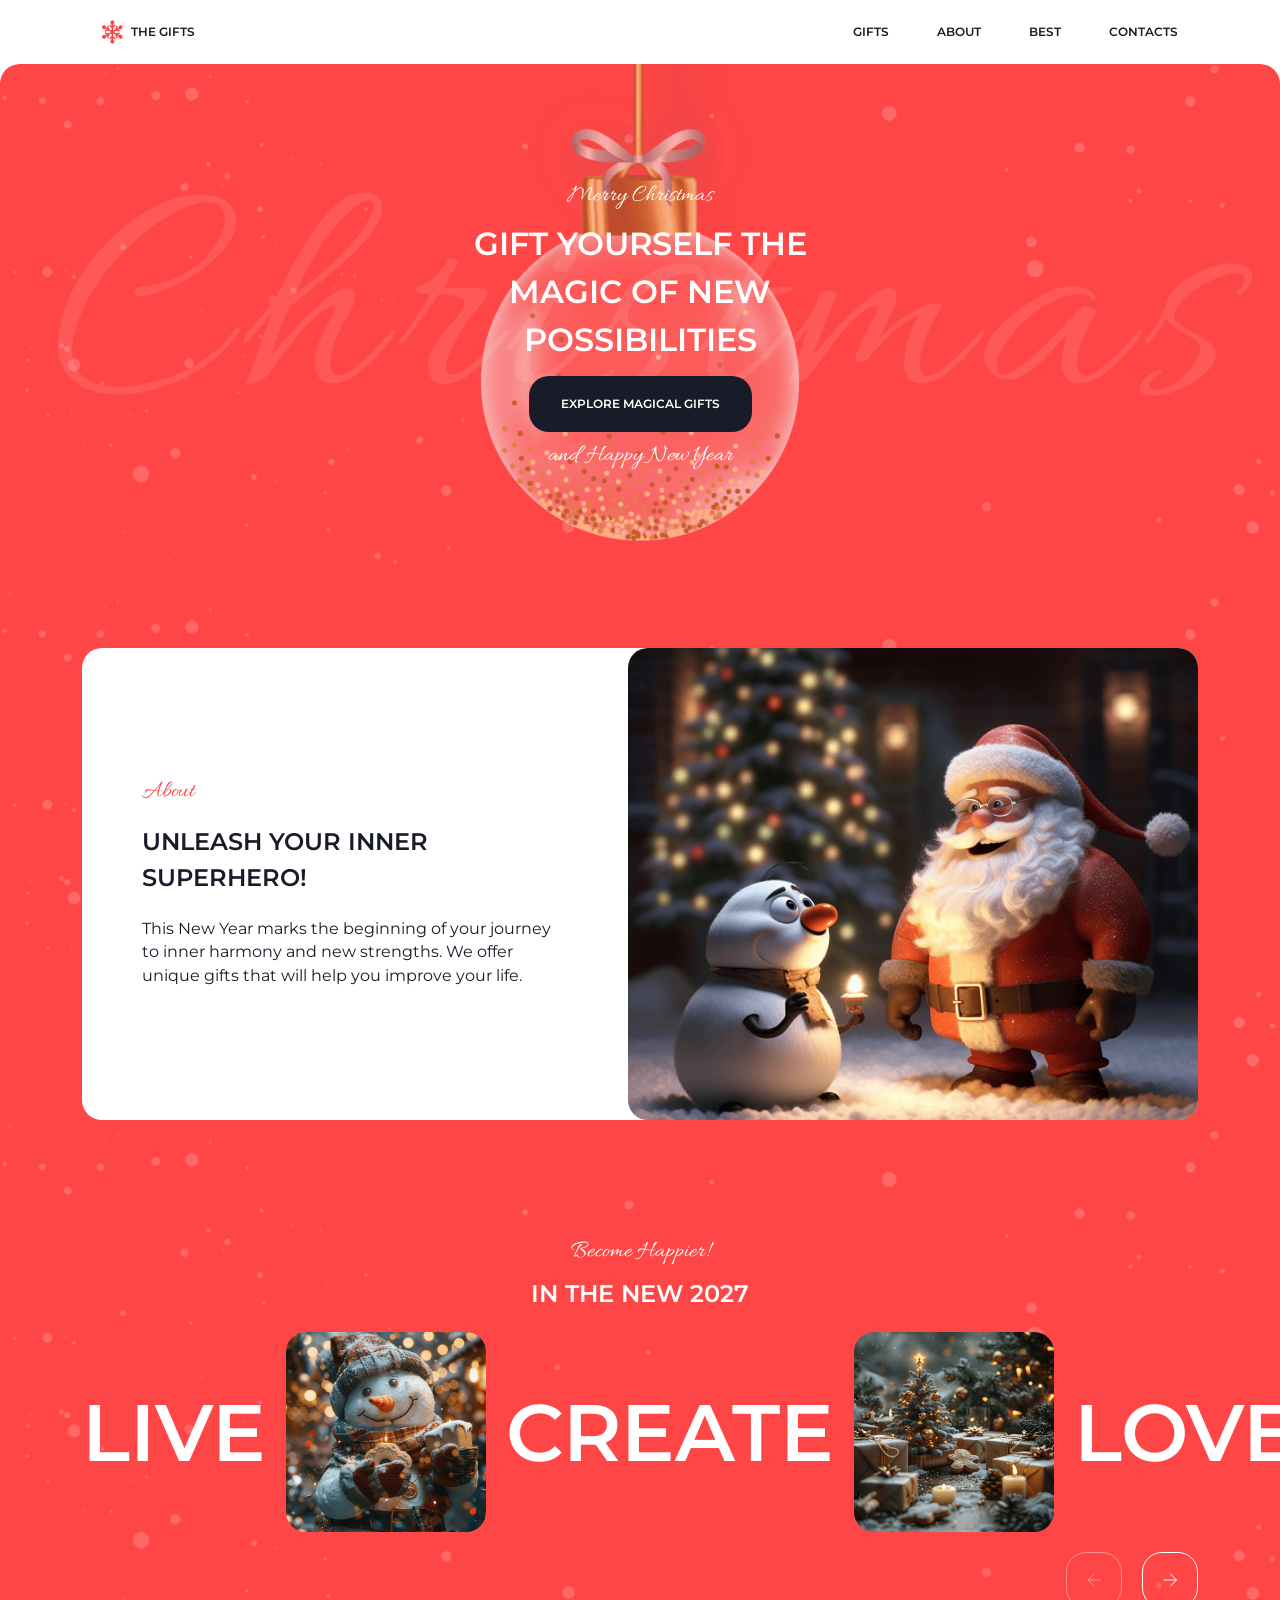
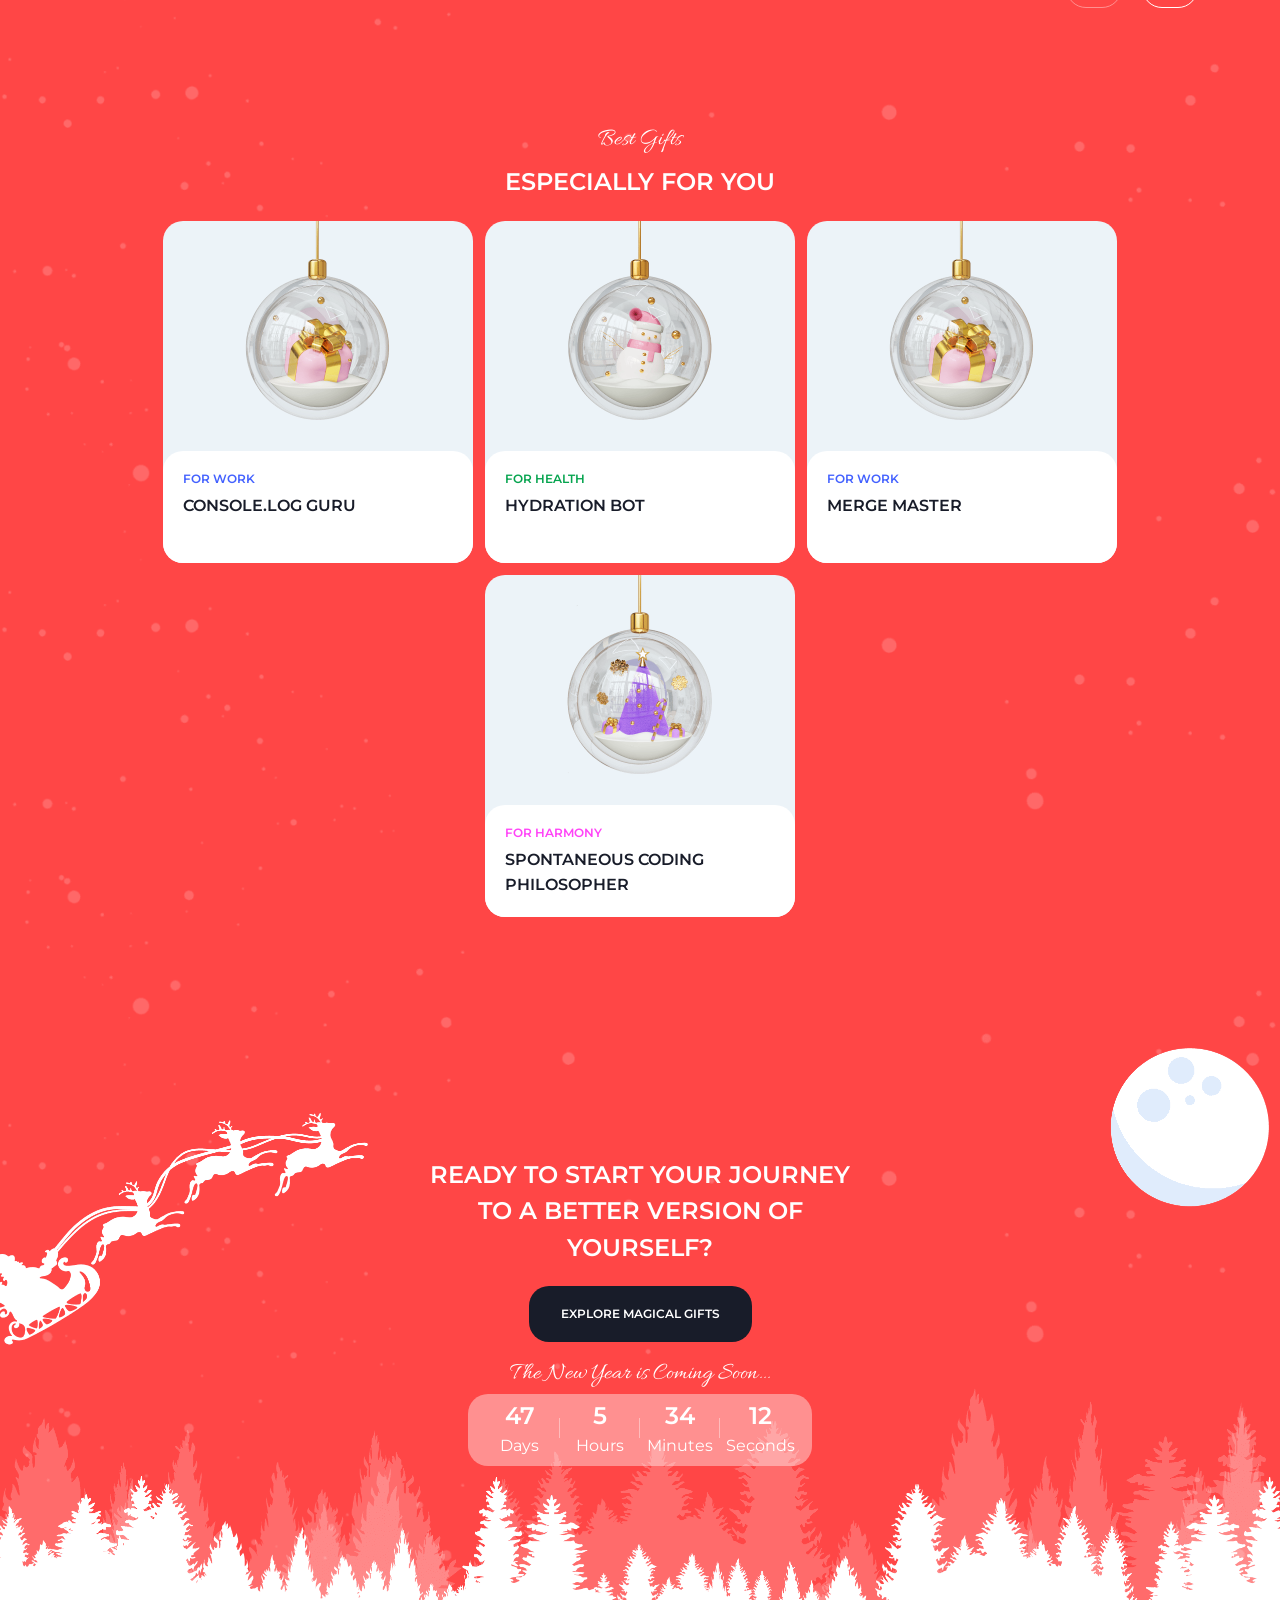
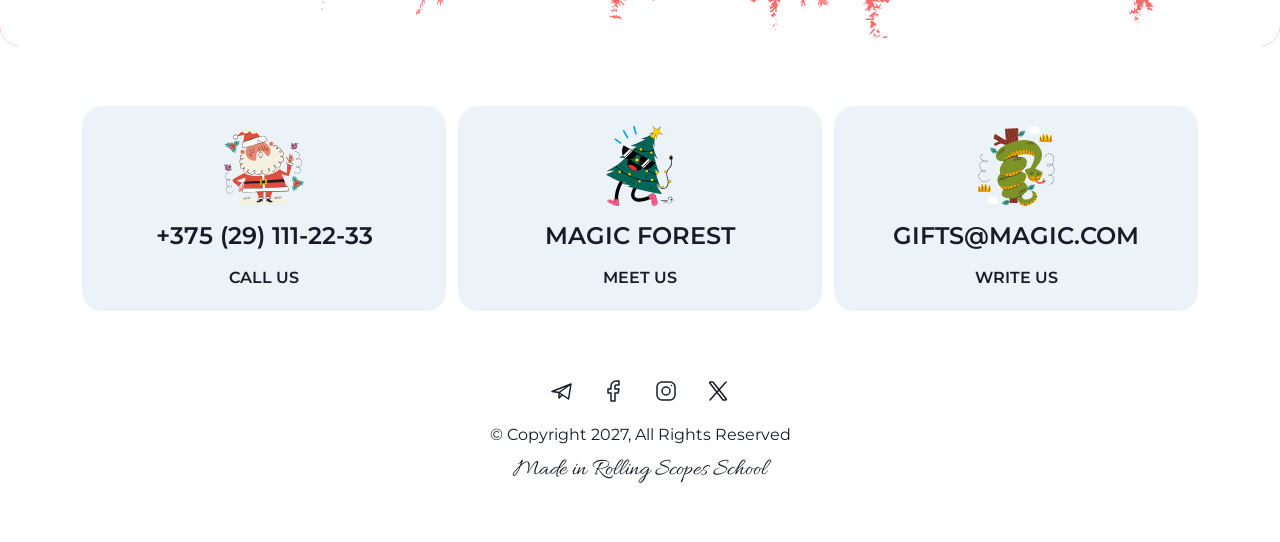
==== index.html @ 501caffe "feat: add new js file for global vars" ====
<!DOCTYPE html>
<html lang="en">

<head>
  <meta charset="UTF-8">
  <meta name="viewport" content="width=device-width, initial-scale=1.0">
  <meta name="description" content="This is the christmas shop">

  <link rel="icon" href="./images/Logo.svg" type="image/svg+xml" sizes="24x24">

  <link rel="stylesheet" href="./styles/main.css">

  <title>Christmas Shop</title>
</head>

<body class="page">

  <header class="site-header page-max-width">
    <a class="logo flex-center" href="./">
      <img src="./images/Logo.svg" alt="Christmas Shop Logo">
      <h2 class="action-small"> the gifts </h2>
    </a>

    <nav class="flex-center">
      <ul class="header-nav flex-center action-small">
        <li><a class="header-nav-item" href="./pages/gifts.html">gifts</a></li>
        <li><a class="header-nav-item" href="./about">about</a></li>
        <li><a class="header-nav-item" href="./best">best</a></li>
        <li><a class="header-nav-item" href="./contacts">contacts</a></li>
      </ul>
    </nav>

    <svg class="burger-icon" width="40" height="40" viewBox="0 0 40 40" fill="none" xmlns="http://www.w3.org/2000/svg">
      <path d="M10 16H30" stroke="#181C29" stroke-linecap="round" stroke-linejoin="round" />
      <path d="M10 24H30" stroke="#181C29" stroke-linecap="round" stroke-linejoin="round" />
    </svg>

    <div class="burger-wrapper burger-closed">
      <nav class="burger-menu action-large">
        <a class="burger-menu-item" href="./pages/gifts.html">gifts</a>
        <a class="burger-menu-item" href="./about">about</a>
        <a class="burger-menu-item" href="./best">best</a>
        <a class="burger-menu-item" href="./contacts">contacts</a>
      </nav>
    </div>
  </header>


  <main class="page-wrapper flex-center">
    <div class="page-max-width page-content-container">
      <section class="hero-section flex-center">
        <div class="section-container white">
          <div class="flex-column max-width-430 gap-12">
            <p class="caption">Merry Christmas</p>
            <h1>Gift yourself the magic of new possibilities</h1>
            <a href="./pages/gifts.html" class="gifts-button action-small">Explore Magical Gifts</a>
            <p class="caption">and Happy New Year</p>
          </div>
        </div>
      </section>

      <section class="about-section">
        <div class="section-container">
          <div class="content-container">
            <div class="content-container-text text-left">
              <p class="caption primary">About</p>
              <h2>Unleash your inner superhero!</h2>
              <p>
                This New Year marks the beginning of your journey
                to inner harmony and new strengths. We offer
                unique gifts that will help you improve your life.
              </p>
            </div>
            <div class="image-container">
              <img src="./images/santa.png" alt="Santa Claus Image">
            </div>
          </div>
        </div>
      </section>

      <section class="slider-section">
        <div class="section-container">
          <header class="section-header gap-12 white">
            <p class="caption">Become Happier!</p>
            <h2>in the new 2027</h2>
          </header>
          <div class="slider-container white">
            <div class="slider-element">
              <span class="slider-text">live</span>
              <div class="image-container">
                <img src="./images/slider/snowman.png" alt="Snowman">
              </div>
            </div>
            <div class="slider-element">
              <span class="slider-text">create</span>
              <div class="image-container">
                <img src="./images/slider/christmas-trees.png" alt="Christmas Trees">
              </div>
            </div>
            <div class="slider-element">
              <span class="slider-text">love</span>
              <div class="image-container">
                <img src="./images/slider/christmas-tree-ball.png" alt="Christmas Tree Ball">
              </div>
            </div>
            <div class="slider-element">
              <span class="slider-text">dream</span>
              <div class="image-container">
                <img src="./images/slider/fairytale-house.png" alt="Fairy Tale House">
              </div>
            </div>
          </div>

          <div class="slider-controls white">
            <button class="slider-button slider-prev non-active">
              <svg width="24" height="24" viewBox="0 0 24 24" fill="none" xmlns="http://www.w3.org/2000/svg">
                <path d="M18.5 12H6M12 18L6 12L12 6" stroke="white" stroke-linecap="round" stroke-linejoin="round" />
              </svg>
            </button>

            <button class="slider-button slider-next">
              <svg width="24" height="24" viewBox="0 0 24 24" fill="none" xmlns="http://www.w3.org/2000/svg">
                <path d="M6 12H18.5M12.5 18L18.5 12L12.5 6" stroke="white" stroke-linecap="round"
                  stroke-linejoin="round" />
              </svg>
            </button>
          </div>
        </div>
      </section>

      <section class="best-gifts-section">
        <div class="section-container">
          <header class="section-header gap-12 white">
            <p class="caption">Best Gifts</p>
            <h2>especially for you</h2>
          </header>

          <div class="card-container gap-12 text-left">
            <article class="card" data-card-type="work">
              <div class="image-container">
                <img src="./images/gifts/gift-for-work.png" alt="Gift for work">
              </div>

              <div class="card-text">
                <span class="card-tag">For work</span>
                <h2 class="card-title">Console.log Guru</h2>
              </div>
            </article>

            <article class="card" data-card-type="health">
              <div class="image-container">
                <img src="./images/gifts/gift-for-health.png" alt="Gift for health">
              </div>

              <div class="card-text">
                <span class="card-tag">For health</span>
                <h2 class="card-title">Hydration Bot</h2>
              </div>
            </article>

            <article class="card" data-card-type="work">
              <div class="image-container">
                <img src="./images/gifts/gift-for-work.png" alt="Gift for work">
              </div>

              <div class="card-text">
                <span class="card-tag">For work</span>
                <h2 class="card-title">Merge Master</h2>
              </div>
            </article>

            <article class="card" data-card-type="harmony">
              <div class="image-container">
                <img src="./images/gifts/gift-for-harmony.png" alt="Gift for harmony">
              </div>

              <div class="card-text">
                <span class="card-tag">For harmony</span>
                <h2 class="card-title">Spontaneous Coding Philosopher</h2>
              </div>
            </article>
          </div>
        </div>
      </section>

      <section class="cta-section flex-center">
        <div class="section-container white">
          <div class="flex-column max-width-430 gap-20">
            <h2>Ready to start your journey to a better version of yourself?</h2>
            <a href="./pages/gifts" class="gifts-button action-small">Explore Magical Gifts</a>

            <div class="timer-container">
              <p class="caption">The New Year is Coming Soon...</p>

              <time class="timer" datetime="47d 5h 34m 12s">
                <div class="timer-element">
                  <div class="timer-text">
                    <h2>47</h2>
                    <p class="heading-4">Days</p>
                  </div>
                </div>

                <div class="timer-element">
                  <div class="timer-text">
                    <h2>5</h2>
                    <p class="heading-4">Hours</p>
                  </div>
                </div>

                <div class="timer-element">
                  <div class="timer-text">
                    <h2>34</h2>
                    <p class="heading-4">Minutes</p>
                  </div>
                </div>

                <div class="timer-element">
                  <div class="timer-text">
                    <h2>12</h2>
                    <p class="heading-4">Seconds</p>
                  </div>
                </div>
              </time>
            </div>
          </div>
        </div>
      </section>
    </div>
  </main>

  <footer class="site-footer page-max-width">
    <div class="section-container">
      <nav class="nav-container">
        <ul class="footer-nav gap-12">
          <li class="nav-item-container">
            <a class="nav-item" href="tel:+375291112233">
              <div class="image-container">
                <img src="./images/footer_icons/santa-claus.svg" alt="Santa icon">
              </div>

              <p class="action-large text-hover">+375 (29) 111-22-33</p>
              <h3 class="text-hover">Call Us</h3>
            </a>
          </li>

          <li class="nav-item-container">
            <a class="nav-item" href="https://maps.app.goo.gl/f4bbJm4NXirY9v3dA">
              <div class="image-container">
                <img src="./images/footer_icons/christmas-tree.svg" alt="Christmas tree icon">
              </div>

              <p class="action-large text-hover">Magic forest</p>
              <h3 class="text-hover">Meet Us</h3>
            </a>
          </li>

          <li class="nav-item-container">
            <a class="nav-item" href="mailto:gifts@magic.com">
              <div class="image-container">
                <img src="./images/footer_icons/snake.svg" alt="Snake icon">
              </div>

              <p class="action-large text-hover">gifts@magic.com</p>
              <h3 class="text-hover">Write Us</h3>
            </a>
          </li>
        </ul>
      </nav>

      <div class="footer-container gap-12">
        <address>
          <ul class="social-media flex-center gap-12">
            <li>
              <a class="social-media-item" href="https://telegram.org">
                <svg width="24" height="24" viewBox="0 0 24 24" fill="none" xmlns="http://www.w3.org/2000/svg">
                  <path d="M9 13.5L18.5 20L21 5L2 12.5L9 13.5ZM21 5L9 13.5M9 13.5V19L12.2488 15.7229" stroke="#181C29"
                    stroke-width="1.5" stroke-linecap="round" stroke-linejoin="round" />
                </svg>
              </a>
            </li>

            <li>
              <a class="social-media-item" href="https://facebook.com">
                <svg width="24" height="24" viewBox="0 0 24 24" fill="none" xmlns="http://www.w3.org/2000/svg">
                  <path
                    d="M17 2H14C12.6739 2 11.4021 2.52678 10.4645 3.46447C9.52678 4.40215 9 5.67392 9 7V10H6V14H9V22H13V14H16L17 10H13V7C13 6.73478 13.1054 6.48043 13.2929 6.29289C13.4804 6.10536 13.7348 6 14 6H17V2Z"
                    stroke="#181C29" stroke-width="1.5" stroke-linecap="round" stroke-linejoin="round" />
                </svg>
              </a>
            </li>

            <li>
              <a class="social-media-item" href="https://instagram.com">
                <svg width="24" height="24" viewBox="0 0 24 24" fill="none" xmlns="http://www.w3.org/2000/svg">
                  <path
                    d="M12 16C14.2091 16 16 14.2091 16 12C16 9.79086 14.2091 8 12 8C9.79086 8 8 9.79086 8 12C8 14.2091 9.79086 16 12 16Z"
                    stroke="#181C29" stroke-width="1.5" stroke-linecap="round" stroke-linejoin="round" />
                  <path
                    d="M3 16V8C3 5.23858 5.23858 3 8 3H16C18.7614 3 21 5.23858 21 8V16C21 18.7614 18.7614 21 16 21H8C5.23858 21 3 18.7614 3 16Z"
                    stroke="#181C29" stroke-width="1.5" />
                  <path d="M17.5 6.51L17.51 6.49889" stroke="#181C29" stroke-width="1.5" stroke-linecap="round"
                    stroke-linejoin="round" />
                </svg>
              </a>
            </li>

            <li>
              <a class="social-media-item" href="https://x.com">
                <svg width="24" height="24" viewBox="0 0 24 24" fill="none" xmlns="http://www.w3.org/2000/svg">
                  <path
                    d="M16.8198 20.7684L3.75317 3.96836C3.44664 3.57425 3.72749 3 4.22678 3H6.70655C6.8917 3 7.06649 3.08548 7.18016 3.23164L20.2468 20.0316C20.5534 20.4258 20.2725 21 19.7732 21H17.2935C17.1083 21 16.9335 20.9145 16.8198 20.7684Z"
                    stroke="#181C29" stroke-width="1.5" />
                  <path d="M20 3L4 21" stroke="#181C29" stroke-width="1.5" stroke-linecap="round" />
                </svg>
              </a>
            </li>
          </ul>
        </address>

        <p>© Copyright 2027, All Rights Reserved</p>
        <a class="caption school-link" href="https://rs.school/courses">Made in Rolling Scopes School</a>
      </div>
    </div>
  </footer>

  <dialog class="card-modal" data-card-type="">
    <svg class="modal-close" width="40" height="40" viewBox="0 0 40 40" fill="none" xmlns="http://www.w3.org/2000/svg">
      <path d="M30 10L10 30" stroke="#181C29" stroke-width="2" stroke-linecap="round" stroke-linejoin="round" />
      <path d="M10 10L30 30" stroke="#181C29" stroke-width="2" stroke-linecap="round" stroke-linejoin="round" />
    </svg>

    <div class="image-container">
    </div>

    <div class="modal-text-wrapper">
      <span class="card-tag">Tag</span>
      <div class="modal-card-text">
        <h2 class="card-title">Title</h2>
        <p class="card-description">Description</p>
      </div>

      <div class="card-stats">
        <span class="stats-title">Adds superpowers to:</span>
        <div class="stats-wrapper">
          <div class="stat">
            <span class="stat-name">Live</span>
            <div class="stat-rating-wrapper">
              <span class="rating-amount">+0</span>
              <div class="rating-container">
                <svg width="16" height="16" viewBox="0 0 16 16" fill="none" xmlns="http://www.w3.org/2000/svg">
                  <path
                    d="M12.1959 9.88162L11.6482 9.56542L13.1158 9.17219L12.8732 8.26704L10.5005 8.90278L9.38146 8.25667C9.39689 8.17336 9.40538 8.08765 9.40538 7.99997C9.40538 7.91229 9.39692 7.82655 9.38146 7.74327L10.5005 7.09716L12.8732 7.7329L13.1158 6.82775L11.6482 6.43452L12.1959 6.11831L14.546 5.97725L14.8921 4.02063L13.0246 3.34203L11.7274 5.30677L11.1797 5.62297L11.5729 4.15545L10.6678 3.91293L10.032 6.28561L8.91226 6.93211C8.78247 6.82103 8.63242 6.73313 8.4683 6.67494V5.3828L10.2052 3.64586L9.5426 2.98325L8.46827 4.05755V3.42515L9.51792 1.32584L7.99976 0L6.48157 1.3259L7.53122 3.42521V4.05761L6.45689 2.98332L5.79429 3.64592L7.53119 5.38286V6.675C7.36708 6.73319 7.21702 6.82109 7.08724 6.93217L5.96746 6.28568L5.33171 3.91299L4.42656 4.15551L4.81979 5.62304L4.27213 5.30684L2.9749 3.34209L1.10742 4.02069L1.45349 5.97731L3.80362 6.11838L4.35128 6.43458L2.88375 6.82781L3.1263 7.73296L5.49898 7.09722L6.61807 7.74333C6.60264 7.82664 6.59414 7.91235 6.59414 8.00003C6.59414 8.08771 6.60261 8.17345 6.61807 8.25673L5.49898 8.90285L3.1263 8.2671L2.88375 9.17226L4.35128 9.56548L3.80362 9.88169L1.45349 10.0227L1.10742 11.9793L2.97493 12.6579L4.27216 10.6932L4.81985 10.377L4.42662 11.8445L5.33177 12.087L5.96752 9.71435L7.0873 9.06786C7.21708 9.17894 7.36714 9.26684 7.53125 9.32503V10.6172L5.79435 12.3541L6.45696 13.0167L7.53129 11.9424V12.5748L6.48163 14.6741L7.99983 16L9.51802 14.6741L8.46837 12.5748V11.9424L9.5427 13.0167L10.2053 12.3541L8.4684 10.6172V9.32503C8.63251 9.26684 8.78257 9.17894 8.91235 9.06786L10.0321 9.71435L10.6679 12.087L11.573 11.8445L11.1798 10.377L11.7275 10.6932L13.0247 12.6579L14.8922 11.9793L14.5462 10.0227L12.1959 9.88162Z"
                    fill="#FF4646" fill-opacity="0.1" />
                </svg>
                <svg width="16" height="16" viewBox="0 0 16 16" fill="none" xmlns="http://www.w3.org/2000/svg">
                  <path
                    d="M12.1959 9.88162L11.6482 9.56542L13.1158 9.17219L12.8732 8.26704L10.5005 8.90278L9.38146 8.25667C9.39689 8.17336 9.40538 8.08765 9.40538 7.99997C9.40538 7.91229 9.39692 7.82655 9.38146 7.74327L10.5005 7.09716L12.8732 7.7329L13.1158 6.82775L11.6482 6.43452L12.1959 6.11831L14.546 5.97725L14.8921 4.02063L13.0246 3.34203L11.7274 5.30677L11.1797 5.62297L11.5729 4.15545L10.6678 3.91293L10.032 6.28561L8.91226 6.93211C8.78247 6.82103 8.63242 6.73313 8.4683 6.67494V5.3828L10.2052 3.64586L9.5426 2.98325L8.46827 4.05755V3.42515L9.51792 1.32584L7.99976 0L6.48157 1.3259L7.53122 3.42521V4.05761L6.45689 2.98332L5.79429 3.64592L7.53119 5.38286V6.675C7.36708 6.73319 7.21702 6.82109 7.08724 6.93217L5.96746 6.28568L5.33171 3.91299L4.42656 4.15551L4.81979 5.62304L4.27213 5.30684L2.9749 3.34209L1.10742 4.02069L1.45349 5.97731L3.80362 6.11838L4.35128 6.43458L2.88375 6.82781L3.1263 7.73296L5.49898 7.09722L6.61807 7.74333C6.60264 7.82664 6.59414 7.91235 6.59414 8.00003C6.59414 8.08771 6.60261 8.17345 6.61807 8.25673L5.49898 8.90285L3.1263 8.2671L2.88375 9.17226L4.35128 9.56548L3.80362 9.88169L1.45349 10.0227L1.10742 11.9793L2.97493 12.6579L4.27216 10.6932L4.81985 10.377L4.42662 11.8445L5.33177 12.087L5.96752 9.71435L7.0873 9.06786C7.21708 9.17894 7.36714 9.26684 7.53125 9.32503V10.6172L5.79435 12.3541L6.45696 13.0167L7.53129 11.9424V12.5748L6.48163 14.6741L7.99983 16L9.51802 14.6741L8.46837 12.5748V11.9424L9.5427 13.0167L10.2053 12.3541L8.4684 10.6172V9.32503C8.63251 9.26684 8.78257 9.17894 8.91235 9.06786L10.0321 9.71435L10.6679 12.087L11.573 11.8445L11.1798 10.377L11.7275 10.6932L13.0247 12.6579L14.8922 11.9793L14.5462 10.0227L12.1959 9.88162Z"
                    fill="#FF4646" fill-opacity="0.1" />
                </svg>
                <svg width="16" height="16" viewBox="0 0 16 16" fill="none" xmlns="http://www.w3.org/2000/svg">
                  <path
                    d="M12.1959 9.88162L11.6482 9.56542L13.1158 9.17219L12.8732 8.26704L10.5005 8.90278L9.38146 8.25667C9.39689 8.17336 9.40538 8.08765 9.40538 7.99997C9.40538 7.91229 9.39692 7.82655 9.38146 7.74327L10.5005 7.09716L12.8732 7.7329L13.1158 6.82775L11.6482 6.43452L12.1959 6.11831L14.546 5.97725L14.8921 4.02063L13.0246 3.34203L11.7274 5.30677L11.1797 5.62297L11.5729 4.15545L10.6678 3.91293L10.032 6.28561L8.91226 6.93211C8.78247 6.82103 8.63242 6.73313 8.4683 6.67494V5.3828L10.2052 3.64586L9.5426 2.98325L8.46827 4.05755V3.42515L9.51792 1.32584L7.99976 0L6.48157 1.3259L7.53122 3.42521V4.05761L6.45689 2.98332L5.79429 3.64592L7.53119 5.38286V6.675C7.36708 6.73319 7.21702 6.82109 7.08724 6.93217L5.96746 6.28568L5.33171 3.91299L4.42656 4.15551L4.81979 5.62304L4.27213 5.30684L2.9749 3.34209L1.10742 4.02069L1.45349 5.97731L3.80362 6.11838L4.35128 6.43458L2.88375 6.82781L3.1263 7.73296L5.49898 7.09722L6.61807 7.74333C6.60264 7.82664 6.59414 7.91235 6.59414 8.00003C6.59414 8.08771 6.60261 8.17345 6.61807 8.25673L5.49898 8.90285L3.1263 8.2671L2.88375 9.17226L4.35128 9.56548L3.80362 9.88169L1.45349 10.0227L1.10742 11.9793L2.97493 12.6579L4.27216 10.6932L4.81985 10.377L4.42662 11.8445L5.33177 12.087L5.96752 9.71435L7.0873 9.06786C7.21708 9.17894 7.36714 9.26684 7.53125 9.32503V10.6172L5.79435 12.3541L6.45696 13.0167L7.53129 11.9424V12.5748L6.48163 14.6741L7.99983 16L9.51802 14.6741L8.46837 12.5748V11.9424L9.5427 13.0167L10.2053 12.3541L8.4684 10.6172V9.32503C8.63251 9.26684 8.78257 9.17894 8.91235 9.06786L10.0321 9.71435L10.6679 12.087L11.573 11.8445L11.1798 10.377L11.7275 10.6932L13.0247 12.6579L14.8922 11.9793L14.5462 10.0227L12.1959 9.88162Z"
                    fill="#FF4646" fill-opacity="0.1" />
                </svg>
                <svg width="16" height="16" viewBox="0 0 16 16" fill="none" xmlns="http://www.w3.org/2000/svg">
                  <path
                    d="M12.1959 9.88162L11.6482 9.56542L13.1158 9.17219L12.8732 8.26704L10.5005 8.90278L9.38146 8.25667C9.39689 8.17336 9.40538 8.08765 9.40538 7.99997C9.40538 7.91229 9.39692 7.82655 9.38146 7.74327L10.5005 7.09716L12.8732 7.7329L13.1158 6.82775L11.6482 6.43452L12.1959 6.11831L14.546 5.97725L14.8921 4.02063L13.0246 3.34203L11.7274 5.30677L11.1797 5.62297L11.5729 4.15545L10.6678 3.91293L10.032 6.28561L8.91226 6.93211C8.78247 6.82103 8.63242 6.73313 8.4683 6.67494V5.3828L10.2052 3.64586L9.5426 2.98325L8.46827 4.05755V3.42515L9.51792 1.32584L7.99976 0L6.48157 1.3259L7.53122 3.42521V4.05761L6.45689 2.98332L5.79429 3.64592L7.53119 5.38286V6.675C7.36708 6.73319 7.21702 6.82109 7.08724 6.93217L5.96746 6.28568L5.33171 3.91299L4.42656 4.15551L4.81979 5.62304L4.27213 5.30684L2.9749 3.34209L1.10742 4.02069L1.45349 5.97731L3.80362 6.11838L4.35128 6.43458L2.88375 6.82781L3.1263 7.73296L5.49898 7.09722L6.61807 7.74333C6.60264 7.82664 6.59414 7.91235 6.59414 8.00003C6.59414 8.08771 6.60261 8.17345 6.61807 8.25673L5.49898 8.90285L3.1263 8.2671L2.88375 9.17226L4.35128 9.56548L3.80362 9.88169L1.45349 10.0227L1.10742 11.9793L2.97493 12.6579L4.27216 10.6932L4.81985 10.377L4.42662 11.8445L5.33177 12.087L5.96752 9.71435L7.0873 9.06786C7.21708 9.17894 7.36714 9.26684 7.53125 9.32503V10.6172L5.79435 12.3541L6.45696 13.0167L7.53129 11.9424V12.5748L6.48163 14.6741L7.99983 16L9.51802 14.6741L8.46837 12.5748V11.9424L9.5427 13.0167L10.2053 12.3541L8.4684 10.6172V9.32503C8.63251 9.26684 8.78257 9.17894 8.91235 9.06786L10.0321 9.71435L10.6679 12.087L11.573 11.8445L11.1798 10.377L11.7275 10.6932L13.0247 12.6579L14.8922 11.9793L14.5462 10.0227L12.1959 9.88162Z"
                    fill="#FF4646" fill-opacity="0.1" />
                </svg>
                <svg width="16" height="16" viewBox="0 0 16 16" fill="none" xmlns="http://www.w3.org/2000/svg">
                  <path
                    d="M12.1959 9.88162L11.6482 9.56542L13.1158 9.17219L12.8732 8.26704L10.5005 8.90278L9.38146 8.25667C9.39689 8.17336 9.40538 8.08765 9.40538 7.99997C9.40538 7.91229 9.39692 7.82655 9.38146 7.74327L10.5005 7.09716L12.8732 7.7329L13.1158 6.82775L11.6482 6.43452L12.1959 6.11831L14.546 5.97725L14.8921 4.02063L13.0246 3.34203L11.7274 5.30677L11.1797 5.62297L11.5729 4.15545L10.6678 3.91293L10.032 6.28561L8.91226 6.93211C8.78247 6.82103 8.63242 6.73313 8.4683 6.67494V5.3828L10.2052 3.64586L9.5426 2.98325L8.46827 4.05755V3.42515L9.51792 1.32584L7.99976 0L6.48157 1.3259L7.53122 3.42521V4.05761L6.45689 2.98332L5.79429 3.64592L7.53119 5.38286V6.675C7.36708 6.73319 7.21702 6.82109 7.08724 6.93217L5.96746 6.28568L5.33171 3.91299L4.42656 4.15551L4.81979 5.62304L4.27213 5.30684L2.9749 3.34209L1.10742 4.02069L1.45349 5.97731L3.80362 6.11838L4.35128 6.43458L2.88375 6.82781L3.1263 7.73296L5.49898 7.09722L6.61807 7.74333C6.60264 7.82664 6.59414 7.91235 6.59414 8.00003C6.59414 8.08771 6.60261 8.17345 6.61807 8.25673L5.49898 8.90285L3.1263 8.2671L2.88375 9.17226L4.35128 9.56548L3.80362 9.88169L1.45349 10.0227L1.10742 11.9793L2.97493 12.6579L4.27216 10.6932L4.81985 10.377L4.42662 11.8445L5.33177 12.087L5.96752 9.71435L7.0873 9.06786C7.21708 9.17894 7.36714 9.26684 7.53125 9.32503V10.6172L5.79435 12.3541L6.45696 13.0167L7.53129 11.9424V12.5748L6.48163 14.6741L7.99983 16L9.51802 14.6741L8.46837 12.5748V11.9424L9.5427 13.0167L10.2053 12.3541L8.4684 10.6172V9.32503C8.63251 9.26684 8.78257 9.17894 8.91235 9.06786L10.0321 9.71435L10.6679 12.087L11.573 11.8445L11.1798 10.377L11.7275 10.6932L13.0247 12.6579L14.8922 11.9793L14.5462 10.0227L12.1959 9.88162Z"
                    fill="#FF4646" fill-opacity="0.1" />
                </svg>
              </div>
            </div>
          </div>

          <div class="stat">
            <span class="stat-name">Create</span>
            <div class="stat-rating-wrapper">
              <span class="rating-amount">+0</span>
              <div class="rating-container">
                <svg width="16" height="16" viewBox="0 0 16 16" fill="none" xmlns="http://www.w3.org/2000/svg">
                  <path
                    d="M12.1959 9.88162L11.6482 9.56542L13.1158 9.17219L12.8732 8.26704L10.5005 8.90278L9.38146 8.25667C9.39689 8.17336 9.40538 8.08765 9.40538 7.99997C9.40538 7.91229 9.39692 7.82655 9.38146 7.74327L10.5005 7.09716L12.8732 7.7329L13.1158 6.82775L11.6482 6.43452L12.1959 6.11831L14.546 5.97725L14.8921 4.02063L13.0246 3.34203L11.7274 5.30677L11.1797 5.62297L11.5729 4.15545L10.6678 3.91293L10.032 6.28561L8.91226 6.93211C8.78247 6.82103 8.63242 6.73313 8.4683 6.67494V5.3828L10.2052 3.64586L9.5426 2.98325L8.46827 4.05755V3.42515L9.51792 1.32584L7.99976 0L6.48157 1.3259L7.53122 3.42521V4.05761L6.45689 2.98332L5.79429 3.64592L7.53119 5.38286V6.675C7.36708 6.73319 7.21702 6.82109 7.08724 6.93217L5.96746 6.28568L5.33171 3.91299L4.42656 4.15551L4.81979 5.62304L4.27213 5.30684L2.9749 3.34209L1.10742 4.02069L1.45349 5.97731L3.80362 6.11838L4.35128 6.43458L2.88375 6.82781L3.1263 7.73296L5.49898 7.09722L6.61807 7.74333C6.60264 7.82664 6.59414 7.91235 6.59414 8.00003C6.59414 8.08771 6.60261 8.17345 6.61807 8.25673L5.49898 8.90285L3.1263 8.2671L2.88375 9.17226L4.35128 9.56548L3.80362 9.88169L1.45349 10.0227L1.10742 11.9793L2.97493 12.6579L4.27216 10.6932L4.81985 10.377L4.42662 11.8445L5.33177 12.087L5.96752 9.71435L7.0873 9.06786C7.21708 9.17894 7.36714 9.26684 7.53125 9.32503V10.6172L5.79435 12.3541L6.45696 13.0167L7.53129 11.9424V12.5748L6.48163 14.6741L7.99983 16L9.51802 14.6741L8.46837 12.5748V11.9424L9.5427 13.0167L10.2053 12.3541L8.4684 10.6172V9.32503C8.63251 9.26684 8.78257 9.17894 8.91235 9.06786L10.0321 9.71435L10.6679 12.087L11.573 11.8445L11.1798 10.377L11.7275 10.6932L13.0247 12.6579L14.8922 11.9793L14.5462 10.0227L12.1959 9.88162Z"
                    fill="#FF4646" fill-opacity="0.1" />
                </svg>
                <svg width="16" height="16" viewBox="0 0 16 16" fill="none" xmlns="http://www.w3.org/2000/svg">
                  <path
                    d="M12.1959 9.88162L11.6482 9.56542L13.1158 9.17219L12.8732 8.26704L10.5005 8.90278L9.38146 8.25667C9.39689 8.17336 9.40538 8.08765 9.40538 7.99997C9.40538 7.91229 9.39692 7.82655 9.38146 7.74327L10.5005 7.09716L12.8732 7.7329L13.1158 6.82775L11.6482 6.43452L12.1959 6.11831L14.546 5.97725L14.8921 4.02063L13.0246 3.34203L11.7274 5.30677L11.1797 5.62297L11.5729 4.15545L10.6678 3.91293L10.032 6.28561L8.91226 6.93211C8.78247 6.82103 8.63242 6.73313 8.4683 6.67494V5.3828L10.2052 3.64586L9.5426 2.98325L8.46827 4.05755V3.42515L9.51792 1.32584L7.99976 0L6.48157 1.3259L7.53122 3.42521V4.05761L6.45689 2.98332L5.79429 3.64592L7.53119 5.38286V6.675C7.36708 6.73319 7.21702 6.82109 7.08724 6.93217L5.96746 6.28568L5.33171 3.91299L4.42656 4.15551L4.81979 5.62304L4.27213 5.30684L2.9749 3.34209L1.10742 4.02069L1.45349 5.97731L3.80362 6.11838L4.35128 6.43458L2.88375 6.82781L3.1263 7.73296L5.49898 7.09722L6.61807 7.74333C6.60264 7.82664 6.59414 7.91235 6.59414 8.00003C6.59414 8.08771 6.60261 8.17345 6.61807 8.25673L5.49898 8.90285L3.1263 8.2671L2.88375 9.17226L4.35128 9.56548L3.80362 9.88169L1.45349 10.0227L1.10742 11.9793L2.97493 12.6579L4.27216 10.6932L4.81985 10.377L4.42662 11.8445L5.33177 12.087L5.96752 9.71435L7.0873 9.06786C7.21708 9.17894 7.36714 9.26684 7.53125 9.32503V10.6172L5.79435 12.3541L6.45696 13.0167L7.53129 11.9424V12.5748L6.48163 14.6741L7.99983 16L9.51802 14.6741L8.46837 12.5748V11.9424L9.5427 13.0167L10.2053 12.3541L8.4684 10.6172V9.32503C8.63251 9.26684 8.78257 9.17894 8.91235 9.06786L10.0321 9.71435L10.6679 12.087L11.573 11.8445L11.1798 10.377L11.7275 10.6932L13.0247 12.6579L14.8922 11.9793L14.5462 10.0227L12.1959 9.88162Z"
                    fill="#FF4646" fill-opacity="0.1" />
                </svg>
                <svg width="16" height="16" viewBox="0 0 16 16" fill="none" xmlns="http://www.w3.org/2000/svg">
                  <path
                    d="M12.1959 9.88162L11.6482 9.56542L13.1158 9.17219L12.8732 8.26704L10.5005 8.90278L9.38146 8.25667C9.39689 8.17336 9.40538 8.08765 9.40538 7.99997C9.40538 7.91229 9.39692 7.82655 9.38146 7.74327L10.5005 7.09716L12.8732 7.7329L13.1158 6.82775L11.6482 6.43452L12.1959 6.11831L14.546 5.97725L14.8921 4.02063L13.0246 3.34203L11.7274 5.30677L11.1797 5.62297L11.5729 4.15545L10.6678 3.91293L10.032 6.28561L8.91226 6.93211C8.78247 6.82103 8.63242 6.73313 8.4683 6.67494V5.3828L10.2052 3.64586L9.5426 2.98325L8.46827 4.05755V3.42515L9.51792 1.32584L7.99976 0L6.48157 1.3259L7.53122 3.42521V4.05761L6.45689 2.98332L5.79429 3.64592L7.53119 5.38286V6.675C7.36708 6.73319 7.21702 6.82109 7.08724 6.93217L5.96746 6.28568L5.33171 3.91299L4.42656 4.15551L4.81979 5.62304L4.27213 5.30684L2.9749 3.34209L1.10742 4.02069L1.45349 5.97731L3.80362 6.11838L4.35128 6.43458L2.88375 6.82781L3.1263 7.73296L5.49898 7.09722L6.61807 7.74333C6.60264 7.82664 6.59414 7.91235 6.59414 8.00003C6.59414 8.08771 6.60261 8.17345 6.61807 8.25673L5.49898 8.90285L3.1263 8.2671L2.88375 9.17226L4.35128 9.56548L3.80362 9.88169L1.45349 10.0227L1.10742 11.9793L2.97493 12.6579L4.27216 10.6932L4.81985 10.377L4.42662 11.8445L5.33177 12.087L5.96752 9.71435L7.0873 9.06786C7.21708 9.17894 7.36714 9.26684 7.53125 9.32503V10.6172L5.79435 12.3541L6.45696 13.0167L7.53129 11.9424V12.5748L6.48163 14.6741L7.99983 16L9.51802 14.6741L8.46837 12.5748V11.9424L9.5427 13.0167L10.2053 12.3541L8.4684 10.6172V9.32503C8.63251 9.26684 8.78257 9.17894 8.91235 9.06786L10.0321 9.71435L10.6679 12.087L11.573 11.8445L11.1798 10.377L11.7275 10.6932L13.0247 12.6579L14.8922 11.9793L14.5462 10.0227L12.1959 9.88162Z"
                    fill="#FF4646" fill-opacity="0.1" />
                </svg>
                <svg width="16" height="16" viewBox="0 0 16 16" fill="none" xmlns="http://www.w3.org/2000/svg">
                  <path
                    d="M12.1959 9.88162L11.6482 9.56542L13.1158 9.17219L12.8732 8.26704L10.5005 8.90278L9.38146 8.25667C9.39689 8.17336 9.40538 8.08765 9.40538 7.99997C9.40538 7.91229 9.39692 7.82655 9.38146 7.74327L10.5005 7.09716L12.8732 7.7329L13.1158 6.82775L11.6482 6.43452L12.1959 6.11831L14.546 5.97725L14.8921 4.02063L13.0246 3.34203L11.7274 5.30677L11.1797 5.62297L11.5729 4.15545L10.6678 3.91293L10.032 6.28561L8.91226 6.93211C8.78247 6.82103 8.63242 6.73313 8.4683 6.67494V5.3828L10.2052 3.64586L9.5426 2.98325L8.46827 4.05755V3.42515L9.51792 1.32584L7.99976 0L6.48157 1.3259L7.53122 3.42521V4.05761L6.45689 2.98332L5.79429 3.64592L7.53119 5.38286V6.675C7.36708 6.73319 7.21702 6.82109 7.08724 6.93217L5.96746 6.28568L5.33171 3.91299L4.42656 4.15551L4.81979 5.62304L4.27213 5.30684L2.9749 3.34209L1.10742 4.02069L1.45349 5.97731L3.80362 6.11838L4.35128 6.43458L2.88375 6.82781L3.1263 7.73296L5.49898 7.09722L6.61807 7.74333C6.60264 7.82664 6.59414 7.91235 6.59414 8.00003C6.59414 8.08771 6.60261 8.17345 6.61807 8.25673L5.49898 8.90285L3.1263 8.2671L2.88375 9.17226L4.35128 9.56548L3.80362 9.88169L1.45349 10.0227L1.10742 11.9793L2.97493 12.6579L4.27216 10.6932L4.81985 10.377L4.42662 11.8445L5.33177 12.087L5.96752 9.71435L7.0873 9.06786C7.21708 9.17894 7.36714 9.26684 7.53125 9.32503V10.6172L5.79435 12.3541L6.45696 13.0167L7.53129 11.9424V12.5748L6.48163 14.6741L7.99983 16L9.51802 14.6741L8.46837 12.5748V11.9424L9.5427 13.0167L10.2053 12.3541L8.4684 10.6172V9.32503C8.63251 9.26684 8.78257 9.17894 8.91235 9.06786L10.0321 9.71435L10.6679 12.087L11.573 11.8445L11.1798 10.377L11.7275 10.6932L13.0247 12.6579L14.8922 11.9793L14.5462 10.0227L12.1959 9.88162Z"
                    fill="#FF4646" fill-opacity="0.1" />
                </svg>
                <svg width="16" height="16" viewBox="0 0 16 16" fill="none" xmlns="http://www.w3.org/2000/svg">
                  <path
                    d="M12.1959 9.88162L11.6482 9.56542L13.1158 9.17219L12.8732 8.26704L10.5005 8.90278L9.38146 8.25667C9.39689 8.17336 9.40538 8.08765 9.40538 7.99997C9.40538 7.91229 9.39692 7.82655 9.38146 7.74327L10.5005 7.09716L12.8732 7.7329L13.1158 6.82775L11.6482 6.43452L12.1959 6.11831L14.546 5.97725L14.8921 4.02063L13.0246 3.34203L11.7274 5.30677L11.1797 5.62297L11.5729 4.15545L10.6678 3.91293L10.032 6.28561L8.91226 6.93211C8.78247 6.82103 8.63242 6.73313 8.4683 6.67494V5.3828L10.2052 3.64586L9.5426 2.98325L8.46827 4.05755V3.42515L9.51792 1.32584L7.99976 0L6.48157 1.3259L7.53122 3.42521V4.05761L6.45689 2.98332L5.79429 3.64592L7.53119 5.38286V6.675C7.36708 6.73319 7.21702 6.82109 7.08724 6.93217L5.96746 6.28568L5.33171 3.91299L4.42656 4.15551L4.81979 5.62304L4.27213 5.30684L2.9749 3.34209L1.10742 4.02069L1.45349 5.97731L3.80362 6.11838L4.35128 6.43458L2.88375 6.82781L3.1263 7.73296L5.49898 7.09722L6.61807 7.74333C6.60264 7.82664 6.59414 7.91235 6.59414 8.00003C6.59414 8.08771 6.60261 8.17345 6.61807 8.25673L5.49898 8.90285L3.1263 8.2671L2.88375 9.17226L4.35128 9.56548L3.80362 9.88169L1.45349 10.0227L1.10742 11.9793L2.97493 12.6579L4.27216 10.6932L4.81985 10.377L4.42662 11.8445L5.33177 12.087L5.96752 9.71435L7.0873 9.06786C7.21708 9.17894 7.36714 9.26684 7.53125 9.32503V10.6172L5.79435 12.3541L6.45696 13.0167L7.53129 11.9424V12.5748L6.48163 14.6741L7.99983 16L9.51802 14.6741L8.46837 12.5748V11.9424L9.5427 13.0167L10.2053 12.3541L8.4684 10.6172V9.32503C8.63251 9.26684 8.78257 9.17894 8.91235 9.06786L10.0321 9.71435L10.6679 12.087L11.573 11.8445L11.1798 10.377L11.7275 10.6932L13.0247 12.6579L14.8922 11.9793L14.5462 10.0227L12.1959 9.88162Z"
                    fill="#FF4646" fill-opacity="0.1" />
                </svg>
              </div>
            </div>
          </div>

          <div class="stat">
            <span class="stat-name">Love</span>
            <div class="stat-rating-wrapper">
              <span class="rating-amount">+0</span>
              <div class="rating-container">
                <svg width="16" height="16" viewBox="0 0 16 16" fill="none" xmlns="http://www.w3.org/2000/svg">
                  <path
                    d="M12.1959 9.88162L11.6482 9.56542L13.1158 9.17219L12.8732 8.26704L10.5005 8.90278L9.38146 8.25667C9.39689 8.17336 9.40538 8.08765 9.40538 7.99997C9.40538 7.91229 9.39692 7.82655 9.38146 7.74327L10.5005 7.09716L12.8732 7.7329L13.1158 6.82775L11.6482 6.43452L12.1959 6.11831L14.546 5.97725L14.8921 4.02063L13.0246 3.34203L11.7274 5.30677L11.1797 5.62297L11.5729 4.15545L10.6678 3.91293L10.032 6.28561L8.91226 6.93211C8.78247 6.82103 8.63242 6.73313 8.4683 6.67494V5.3828L10.2052 3.64586L9.5426 2.98325L8.46827 4.05755V3.42515L9.51792 1.32584L7.99976 0L6.48157 1.3259L7.53122 3.42521V4.05761L6.45689 2.98332L5.79429 3.64592L7.53119 5.38286V6.675C7.36708 6.73319 7.21702 6.82109 7.08724 6.93217L5.96746 6.28568L5.33171 3.91299L4.42656 4.15551L4.81979 5.62304L4.27213 5.30684L2.9749 3.34209L1.10742 4.02069L1.45349 5.97731L3.80362 6.11838L4.35128 6.43458L2.88375 6.82781L3.1263 7.73296L5.49898 7.09722L6.61807 7.74333C6.60264 7.82664 6.59414 7.91235 6.59414 8.00003C6.59414 8.08771 6.60261 8.17345 6.61807 8.25673L5.49898 8.90285L3.1263 8.2671L2.88375 9.17226L4.35128 9.56548L3.80362 9.88169L1.45349 10.0227L1.10742 11.9793L2.97493 12.6579L4.27216 10.6932L4.81985 10.377L4.42662 11.8445L5.33177 12.087L5.96752 9.71435L7.0873 9.06786C7.21708 9.17894 7.36714 9.26684 7.53125 9.32503V10.6172L5.79435 12.3541L6.45696 13.0167L7.53129 11.9424V12.5748L6.48163 14.6741L7.99983 16L9.51802 14.6741L8.46837 12.5748V11.9424L9.5427 13.0167L10.2053 12.3541L8.4684 10.6172V9.32503C8.63251 9.26684 8.78257 9.17894 8.91235 9.06786L10.0321 9.71435L10.6679 12.087L11.573 11.8445L11.1798 10.377L11.7275 10.6932L13.0247 12.6579L14.8922 11.9793L14.5462 10.0227L12.1959 9.88162Z"
                    fill="#FF4646" fill-opacity="0.1" />
                </svg>
                <svg width="16" height="16" viewBox="0 0 16 16" fill="none" xmlns="http://www.w3.org/2000/svg">
                  <path
                    d="M12.1959 9.88162L11.6482 9.56542L13.1158 9.17219L12.8732 8.26704L10.5005 8.90278L9.38146 8.25667C9.39689 8.17336 9.40538 8.08765 9.40538 7.99997C9.40538 7.91229 9.39692 7.82655 9.38146 7.74327L10.5005 7.09716L12.8732 7.7329L13.1158 6.82775L11.6482 6.43452L12.1959 6.11831L14.546 5.97725L14.8921 4.02063L13.0246 3.34203L11.7274 5.30677L11.1797 5.62297L11.5729 4.15545L10.6678 3.91293L10.032 6.28561L8.91226 6.93211C8.78247 6.82103 8.63242 6.73313 8.4683 6.67494V5.3828L10.2052 3.64586L9.5426 2.98325L8.46827 4.05755V3.42515L9.51792 1.32584L7.99976 0L6.48157 1.3259L7.53122 3.42521V4.05761L6.45689 2.98332L5.79429 3.64592L7.53119 5.38286V6.675C7.36708 6.73319 7.21702 6.82109 7.08724 6.93217L5.96746 6.28568L5.33171 3.91299L4.42656 4.15551L4.81979 5.62304L4.27213 5.30684L2.9749 3.34209L1.10742 4.02069L1.45349 5.97731L3.80362 6.11838L4.35128 6.43458L2.88375 6.82781L3.1263 7.73296L5.49898 7.09722L6.61807 7.74333C6.60264 7.82664 6.59414 7.91235 6.59414 8.00003C6.59414 8.08771 6.60261 8.17345 6.61807 8.25673L5.49898 8.90285L3.1263 8.2671L2.88375 9.17226L4.35128 9.56548L3.80362 9.88169L1.45349 10.0227L1.10742 11.9793L2.97493 12.6579L4.27216 10.6932L4.81985 10.377L4.42662 11.8445L5.33177 12.087L5.96752 9.71435L7.0873 9.06786C7.21708 9.17894 7.36714 9.26684 7.53125 9.32503V10.6172L5.79435 12.3541L6.45696 13.0167L7.53129 11.9424V12.5748L6.48163 14.6741L7.99983 16L9.51802 14.6741L8.46837 12.5748V11.9424L9.5427 13.0167L10.2053 12.3541L8.4684 10.6172V9.32503C8.63251 9.26684 8.78257 9.17894 8.91235 9.06786L10.0321 9.71435L10.6679 12.087L11.573 11.8445L11.1798 10.377L11.7275 10.6932L13.0247 12.6579L14.8922 11.9793L14.5462 10.0227L12.1959 9.88162Z"
                    fill="#FF4646" fill-opacity="0.1" />
                </svg>
                <svg width="16" height="16" viewBox="0 0 16 16" fill="none" xmlns="http://www.w3.org/2000/svg">
                  <path
                    d="M12.1959 9.88162L11.6482 9.56542L13.1158 9.17219L12.8732 8.26704L10.5005 8.90278L9.38146 8.25667C9.39689 8.17336 9.40538 8.08765 9.40538 7.99997C9.40538 7.91229 9.39692 7.82655 9.38146 7.74327L10.5005 7.09716L12.8732 7.7329L13.1158 6.82775L11.6482 6.43452L12.1959 6.11831L14.546 5.97725L14.8921 4.02063L13.0246 3.34203L11.7274 5.30677L11.1797 5.62297L11.5729 4.15545L10.6678 3.91293L10.032 6.28561L8.91226 6.93211C8.78247 6.82103 8.63242 6.73313 8.4683 6.67494V5.3828L10.2052 3.64586L9.5426 2.98325L8.46827 4.05755V3.42515L9.51792 1.32584L7.99976 0L6.48157 1.3259L7.53122 3.42521V4.05761L6.45689 2.98332L5.79429 3.64592L7.53119 5.38286V6.675C7.36708 6.73319 7.21702 6.82109 7.08724 6.93217L5.96746 6.28568L5.33171 3.91299L4.42656 4.15551L4.81979 5.62304L4.27213 5.30684L2.9749 3.34209L1.10742 4.02069L1.45349 5.97731L3.80362 6.11838L4.35128 6.43458L2.88375 6.82781L3.1263 7.73296L5.49898 7.09722L6.61807 7.74333C6.60264 7.82664 6.59414 7.91235 6.59414 8.00003C6.59414 8.08771 6.60261 8.17345 6.61807 8.25673L5.49898 8.90285L3.1263 8.2671L2.88375 9.17226L4.35128 9.56548L3.80362 9.88169L1.45349 10.0227L1.10742 11.9793L2.97493 12.6579L4.27216 10.6932L4.81985 10.377L4.42662 11.8445L5.33177 12.087L5.96752 9.71435L7.0873 9.06786C7.21708 9.17894 7.36714 9.26684 7.53125 9.32503V10.6172L5.79435 12.3541L6.45696 13.0167L7.53129 11.9424V12.5748L6.48163 14.6741L7.99983 16L9.51802 14.6741L8.46837 12.5748V11.9424L9.5427 13.0167L10.2053 12.3541L8.4684 10.6172V9.32503C8.63251 9.26684 8.78257 9.17894 8.91235 9.06786L10.0321 9.71435L10.6679 12.087L11.573 11.8445L11.1798 10.377L11.7275 10.6932L13.0247 12.6579L14.8922 11.9793L14.5462 10.0227L12.1959 9.88162Z"
                    fill="#FF4646" fill-opacity="0.1" />
                </svg>
                <svg width="16" height="16" viewBox="0 0 16 16" fill="none" xmlns="http://www.w3.org/2000/svg">
                  <path
                    d="M12.1959 9.88162L11.6482 9.56542L13.1158 9.17219L12.8732 8.26704L10.5005 8.90278L9.38146 8.25667C9.39689 8.17336 9.40538 8.08765 9.40538 7.99997C9.40538 7.91229 9.39692 7.82655 9.38146 7.74327L10.5005 7.09716L12.8732 7.7329L13.1158 6.82775L11.6482 6.43452L12.1959 6.11831L14.546 5.97725L14.8921 4.02063L13.0246 3.34203L11.7274 5.30677L11.1797 5.62297L11.5729 4.15545L10.6678 3.91293L10.032 6.28561L8.91226 6.93211C8.78247 6.82103 8.63242 6.73313 8.4683 6.67494V5.3828L10.2052 3.64586L9.5426 2.98325L8.46827 4.05755V3.42515L9.51792 1.32584L7.99976 0L6.48157 1.3259L7.53122 3.42521V4.05761L6.45689 2.98332L5.79429 3.64592L7.53119 5.38286V6.675C7.36708 6.73319 7.21702 6.82109 7.08724 6.93217L5.96746 6.28568L5.33171 3.91299L4.42656 4.15551L4.81979 5.62304L4.27213 5.30684L2.9749 3.34209L1.10742 4.02069L1.45349 5.97731L3.80362 6.11838L4.35128 6.43458L2.88375 6.82781L3.1263 7.73296L5.49898 7.09722L6.61807 7.74333C6.60264 7.82664 6.59414 7.91235 6.59414 8.00003C6.59414 8.08771 6.60261 8.17345 6.61807 8.25673L5.49898 8.90285L3.1263 8.2671L2.88375 9.17226L4.35128 9.56548L3.80362 9.88169L1.45349 10.0227L1.10742 11.9793L2.97493 12.6579L4.27216 10.6932L4.81985 10.377L4.42662 11.8445L5.33177 12.087L5.96752 9.71435L7.0873 9.06786C7.21708 9.17894 7.36714 9.26684 7.53125 9.32503V10.6172L5.79435 12.3541L6.45696 13.0167L7.53129 11.9424V12.5748L6.48163 14.6741L7.99983 16L9.51802 14.6741L8.46837 12.5748V11.9424L9.5427 13.0167L10.2053 12.3541L8.4684 10.6172V9.32503C8.63251 9.26684 8.78257 9.17894 8.91235 9.06786L10.0321 9.71435L10.6679 12.087L11.573 11.8445L11.1798 10.377L11.7275 10.6932L13.0247 12.6579L14.8922 11.9793L14.5462 10.0227L12.1959 9.88162Z"
                    fill="#FF4646" fill-opacity="0.1" />
                </svg>
                <svg width="16" height="16" viewBox="0 0 16 16" fill="none" xmlns="http://www.w3.org/2000/svg">
                  <path
                    d="M12.1959 9.88162L11.6482 9.56542L13.1158 9.17219L12.8732 8.26704L10.5005 8.90278L9.38146 8.25667C9.39689 8.17336 9.40538 8.08765 9.40538 7.99997C9.40538 7.91229 9.39692 7.82655 9.38146 7.74327L10.5005 7.09716L12.8732 7.7329L13.1158 6.82775L11.6482 6.43452L12.1959 6.11831L14.546 5.97725L14.8921 4.02063L13.0246 3.34203L11.7274 5.30677L11.1797 5.62297L11.5729 4.15545L10.6678 3.91293L10.032 6.28561L8.91226 6.93211C8.78247 6.82103 8.63242 6.73313 8.4683 6.67494V5.3828L10.2052 3.64586L9.5426 2.98325L8.46827 4.05755V3.42515L9.51792 1.32584L7.99976 0L6.48157 1.3259L7.53122 3.42521V4.05761L6.45689 2.98332L5.79429 3.64592L7.53119 5.38286V6.675C7.36708 6.73319 7.21702 6.82109 7.08724 6.93217L5.96746 6.28568L5.33171 3.91299L4.42656 4.15551L4.81979 5.62304L4.27213 5.30684L2.9749 3.34209L1.10742 4.02069L1.45349 5.97731L3.80362 6.11838L4.35128 6.43458L2.88375 6.82781L3.1263 7.73296L5.49898 7.09722L6.61807 7.74333C6.60264 7.82664 6.59414 7.91235 6.59414 8.00003C6.59414 8.08771 6.60261 8.17345 6.61807 8.25673L5.49898 8.90285L3.1263 8.2671L2.88375 9.17226L4.35128 9.56548L3.80362 9.88169L1.45349 10.0227L1.10742 11.9793L2.97493 12.6579L4.27216 10.6932L4.81985 10.377L4.42662 11.8445L5.33177 12.087L5.96752 9.71435L7.0873 9.06786C7.21708 9.17894 7.36714 9.26684 7.53125 9.32503V10.6172L5.79435 12.3541L6.45696 13.0167L7.53129 11.9424V12.5748L6.48163 14.6741L7.99983 16L9.51802 14.6741L8.46837 12.5748V11.9424L9.5427 13.0167L10.2053 12.3541L8.4684 10.6172V9.32503C8.63251 9.26684 8.78257 9.17894 8.91235 9.06786L10.0321 9.71435L10.6679 12.087L11.573 11.8445L11.1798 10.377L11.7275 10.6932L13.0247 12.6579L14.8922 11.9793L14.5462 10.0227L12.1959 9.88162Z"
                    fill="#FF4646" fill-opacity="0.1" />
                </svg>
              </div>
            </div>
          </div>

          <div class="stat">
            <span class="stat-name">Dream</span>
            <div class="stat-rating-wrapper">
              <span class="rating-amount">+0</span>
              <div class="rating-container">
                <svg width="16" height="16" viewBox="0 0 16 16" fill="none" xmlns="http://www.w3.org/2000/svg">
                  <path
                    d="M12.1959 9.88162L11.6482 9.56542L13.1158 9.17219L12.8732 8.26704L10.5005 8.90278L9.38146 8.25667C9.39689 8.17336 9.40538 8.08765 9.40538 7.99997C9.40538 7.91229 9.39692 7.82655 9.38146 7.74327L10.5005 7.09716L12.8732 7.7329L13.1158 6.82775L11.6482 6.43452L12.1959 6.11831L14.546 5.97725L14.8921 4.02063L13.0246 3.34203L11.7274 5.30677L11.1797 5.62297L11.5729 4.15545L10.6678 3.91293L10.032 6.28561L8.91226 6.93211C8.78247 6.82103 8.63242 6.73313 8.4683 6.67494V5.3828L10.2052 3.64586L9.5426 2.98325L8.46827 4.05755V3.42515L9.51792 1.32584L7.99976 0L6.48157 1.3259L7.53122 3.42521V4.05761L6.45689 2.98332L5.79429 3.64592L7.53119 5.38286V6.675C7.36708 6.73319 7.21702 6.82109 7.08724 6.93217L5.96746 6.28568L5.33171 3.91299L4.42656 4.15551L4.81979 5.62304L4.27213 5.30684L2.9749 3.34209L1.10742 4.02069L1.45349 5.97731L3.80362 6.11838L4.35128 6.43458L2.88375 6.82781L3.1263 7.73296L5.49898 7.09722L6.61807 7.74333C6.60264 7.82664 6.59414 7.91235 6.59414 8.00003C6.59414 8.08771 6.60261 8.17345 6.61807 8.25673L5.49898 8.90285L3.1263 8.2671L2.88375 9.17226L4.35128 9.56548L3.80362 9.88169L1.45349 10.0227L1.10742 11.9793L2.97493 12.6579L4.27216 10.6932L4.81985 10.377L4.42662 11.8445L5.33177 12.087L5.96752 9.71435L7.0873 9.06786C7.21708 9.17894 7.36714 9.26684 7.53125 9.32503V10.6172L5.79435 12.3541L6.45696 13.0167L7.53129 11.9424V12.5748L6.48163 14.6741L7.99983 16L9.51802 14.6741L8.46837 12.5748V11.9424L9.5427 13.0167L10.2053 12.3541L8.4684 10.6172V9.32503C8.63251 9.26684 8.78257 9.17894 8.91235 9.06786L10.0321 9.71435L10.6679 12.087L11.573 11.8445L11.1798 10.377L11.7275 10.6932L13.0247 12.6579L14.8922 11.9793L14.5462 10.0227L12.1959 9.88162Z"
                    fill="#FF4646" fill-opacity="0.1" />
                </svg>
                <svg width="16" height="16" viewBox="0 0 16 16" fill="none" xmlns="http://www.w3.org/2000/svg">
                  <path
                    d="M12.1959 9.88162L11.6482 9.56542L13.1158 9.17219L12.8732 8.26704L10.5005 8.90278L9.38146 8.25667C9.39689 8.17336 9.40538 8.08765 9.40538 7.99997C9.40538 7.91229 9.39692 7.82655 9.38146 7.74327L10.5005 7.09716L12.8732 7.7329L13.1158 6.82775L11.6482 6.43452L12.1959 6.11831L14.546 5.97725L14.8921 4.02063L13.0246 3.34203L11.7274 5.30677L11.1797 5.62297L11.5729 4.15545L10.6678 3.91293L10.032 6.28561L8.91226 6.93211C8.78247 6.82103 8.63242 6.73313 8.4683 6.67494V5.3828L10.2052 3.64586L9.5426 2.98325L8.46827 4.05755V3.42515L9.51792 1.32584L7.99976 0L6.48157 1.3259L7.53122 3.42521V4.05761L6.45689 2.98332L5.79429 3.64592L7.53119 5.38286V6.675C7.36708 6.73319 7.21702 6.82109 7.08724 6.93217L5.96746 6.28568L5.33171 3.91299L4.42656 4.15551L4.81979 5.62304L4.27213 5.30684L2.9749 3.34209L1.10742 4.02069L1.45349 5.97731L3.80362 6.11838L4.35128 6.43458L2.88375 6.82781L3.1263 7.73296L5.49898 7.09722L6.61807 7.74333C6.60264 7.82664 6.59414 7.91235 6.59414 8.00003C6.59414 8.08771 6.60261 8.17345 6.61807 8.25673L5.49898 8.90285L3.1263 8.2671L2.88375 9.17226L4.35128 9.56548L3.80362 9.88169L1.45349 10.0227L1.10742 11.9793L2.97493 12.6579L4.27216 10.6932L4.81985 10.377L4.42662 11.8445L5.33177 12.087L5.96752 9.71435L7.0873 9.06786C7.21708 9.17894 7.36714 9.26684 7.53125 9.32503V10.6172L5.79435 12.3541L6.45696 13.0167L7.53129 11.9424V12.5748L6.48163 14.6741L7.99983 16L9.51802 14.6741L8.46837 12.5748V11.9424L9.5427 13.0167L10.2053 12.3541L8.4684 10.6172V9.32503C8.63251 9.26684 8.78257 9.17894 8.91235 9.06786L10.0321 9.71435L10.6679 12.087L11.573 11.8445L11.1798 10.377L11.7275 10.6932L13.0247 12.6579L14.8922 11.9793L14.5462 10.0227L12.1959 9.88162Z"
                    fill="#FF4646" fill-opacity="0.1" />
                </svg>
                <svg width="16" height="16" viewBox="0 0 16 16" fill="none" xmlns="http://www.w3.org/2000/svg">
                  <path
                    d="M12.1959 9.88162L11.6482 9.56542L13.1158 9.17219L12.8732 8.26704L10.5005 8.90278L9.38146 8.25667C9.39689 8.17336 9.40538 8.08765 9.40538 7.99997C9.40538 7.91229 9.39692 7.82655 9.38146 7.74327L10.5005 7.09716L12.8732 7.7329L13.1158 6.82775L11.6482 6.43452L12.1959 6.11831L14.546 5.97725L14.8921 4.02063L13.0246 3.34203L11.7274 5.30677L11.1797 5.62297L11.5729 4.15545L10.6678 3.91293L10.032 6.28561L8.91226 6.93211C8.78247 6.82103 8.63242 6.73313 8.4683 6.67494V5.3828L10.2052 3.64586L9.5426 2.98325L8.46827 4.05755V3.42515L9.51792 1.32584L7.99976 0L6.48157 1.3259L7.53122 3.42521V4.05761L6.45689 2.98332L5.79429 3.64592L7.53119 5.38286V6.675C7.36708 6.73319 7.21702 6.82109 7.08724 6.93217L5.96746 6.28568L5.33171 3.91299L4.42656 4.15551L4.81979 5.62304L4.27213 5.30684L2.9749 3.34209L1.10742 4.02069L1.45349 5.97731L3.80362 6.11838L4.35128 6.43458L2.88375 6.82781L3.1263 7.73296L5.49898 7.09722L6.61807 7.74333C6.60264 7.82664 6.59414 7.91235 6.59414 8.00003C6.59414 8.08771 6.60261 8.17345 6.61807 8.25673L5.49898 8.90285L3.1263 8.2671L2.88375 9.17226L4.35128 9.56548L3.80362 9.88169L1.45349 10.0227L1.10742 11.9793L2.97493 12.6579L4.27216 10.6932L4.81985 10.377L4.42662 11.8445L5.33177 12.087L5.96752 9.71435L7.0873 9.06786C7.21708 9.17894 7.36714 9.26684 7.53125 9.32503V10.6172L5.79435 12.3541L6.45696 13.0167L7.53129 11.9424V12.5748L6.48163 14.6741L7.99983 16L9.51802 14.6741L8.46837 12.5748V11.9424L9.5427 13.0167L10.2053 12.3541L8.4684 10.6172V9.32503C8.63251 9.26684 8.78257 9.17894 8.91235 9.06786L10.0321 9.71435L10.6679 12.087L11.573 11.8445L11.1798 10.377L11.7275 10.6932L13.0247 12.6579L14.8922 11.9793L14.5462 10.0227L12.1959 9.88162Z"
                    fill="#FF4646" fill-opacity="0.1" />
                </svg>
                <svg width="16" height="16" viewBox="0 0 16 16" fill="none" xmlns="http://www.w3.org/2000/svg">
                  <path
                    d="M12.1959 9.88162L11.6482 9.56542L13.1158 9.17219L12.8732 8.26704L10.5005 8.90278L9.38146 8.25667C9.39689 8.17336 9.40538 8.08765 9.40538 7.99997C9.40538 7.91229 9.39692 7.82655 9.38146 7.74327L10.5005 7.09716L12.8732 7.7329L13.1158 6.82775L11.6482 6.43452L12.1959 6.11831L14.546 5.97725L14.8921 4.02063L13.0246 3.34203L11.7274 5.30677L11.1797 5.62297L11.5729 4.15545L10.6678 3.91293L10.032 6.28561L8.91226 6.93211C8.78247 6.82103 8.63242 6.73313 8.4683 6.67494V5.3828L10.2052 3.64586L9.5426 2.98325L8.46827 4.05755V3.42515L9.51792 1.32584L7.99976 0L6.48157 1.3259L7.53122 3.42521V4.05761L6.45689 2.98332L5.79429 3.64592L7.53119 5.38286V6.675C7.36708 6.73319 7.21702 6.82109 7.08724 6.93217L5.96746 6.28568L5.33171 3.91299L4.42656 4.15551L4.81979 5.62304L4.27213 5.30684L2.9749 3.34209L1.10742 4.02069L1.45349 5.97731L3.80362 6.11838L4.35128 6.43458L2.88375 6.82781L3.1263 7.73296L5.49898 7.09722L6.61807 7.74333C6.60264 7.82664 6.59414 7.91235 6.59414 8.00003C6.59414 8.08771 6.60261 8.17345 6.61807 8.25673L5.49898 8.90285L3.1263 8.2671L2.88375 9.17226L4.35128 9.56548L3.80362 9.88169L1.45349 10.0227L1.10742 11.9793L2.97493 12.6579L4.27216 10.6932L4.81985 10.377L4.42662 11.8445L5.33177 12.087L5.96752 9.71435L7.0873 9.06786C7.21708 9.17894 7.36714 9.26684 7.53125 9.32503V10.6172L5.79435 12.3541L6.45696 13.0167L7.53129 11.9424V12.5748L6.48163 14.6741L7.99983 16L9.51802 14.6741L8.46837 12.5748V11.9424L9.5427 13.0167L10.2053 12.3541L8.4684 10.6172V9.32503C8.63251 9.26684 8.78257 9.17894 8.91235 9.06786L10.0321 9.71435L10.6679 12.087L11.573 11.8445L11.1798 10.377L11.7275 10.6932L13.0247 12.6579L14.8922 11.9793L14.5462 10.0227L12.1959 9.88162Z"
                    fill="#FF4646" fill-opacity="0.1" />
                </svg>
                <svg width="16" height="16" viewBox="0 0 16 16" fill="none" xmlns="http://www.w3.org/2000/svg">
                  <path
                    d="M12.1959 9.88162L11.6482 9.56542L13.1158 9.17219L12.8732 8.26704L10.5005 8.90278L9.38146 8.25667C9.39689 8.17336 9.40538 8.08765 9.40538 7.99997C9.40538 7.91229 9.39692 7.82655 9.38146 7.74327L10.5005 7.09716L12.8732 7.7329L13.1158 6.82775L11.6482 6.43452L12.1959 6.11831L14.546 5.97725L14.8921 4.02063L13.0246 3.34203L11.7274 5.30677L11.1797 5.62297L11.5729 4.15545L10.6678 3.91293L10.032 6.28561L8.91226 6.93211C8.78247 6.82103 8.63242 6.73313 8.4683 6.67494V5.3828L10.2052 3.64586L9.5426 2.98325L8.46827 4.05755V3.42515L9.51792 1.32584L7.99976 0L6.48157 1.3259L7.53122 3.42521V4.05761L6.45689 2.98332L5.79429 3.64592L7.53119 5.38286V6.675C7.36708 6.73319 7.21702 6.82109 7.08724 6.93217L5.96746 6.28568L5.33171 3.91299L4.42656 4.15551L4.81979 5.62304L4.27213 5.30684L2.9749 3.34209L1.10742 4.02069L1.45349 5.97731L3.80362 6.11838L4.35128 6.43458L2.88375 6.82781L3.1263 7.73296L5.49898 7.09722L6.61807 7.74333C6.60264 7.82664 6.59414 7.91235 6.59414 8.00003C6.59414 8.08771 6.60261 8.17345 6.61807 8.25673L5.49898 8.90285L3.1263 8.2671L2.88375 9.17226L4.35128 9.56548L3.80362 9.88169L1.45349 10.0227L1.10742 11.9793L2.97493 12.6579L4.27216 10.6932L4.81985 10.377L4.42662 11.8445L5.33177 12.087L5.96752 9.71435L7.0873 9.06786C7.21708 9.17894 7.36714 9.26684 7.53125 9.32503V10.6172L5.79435 12.3541L6.45696 13.0167L7.53129 11.9424V12.5748L6.48163 14.6741L7.99983 16L9.51802 14.6741L8.46837 12.5748V11.9424L9.5427 13.0167L10.2053 12.3541L8.4684 10.6172V9.32503C8.63251 9.26684 8.78257 9.17894 8.91235 9.06786L10.0321 9.71435L10.6679 12.087L11.573 11.8445L11.1798 10.377L11.7275 10.6932L13.0247 12.6579L14.8922 11.9793L14.5462 10.0227L12.1959 9.88162Z"
                    fill="#FF4646" fill-opacity="0.1" />
                </svg>
              </div>
            </div>
          </div>
        </div>
      </div>
    </div>
  </dialog>

  <script src="./JS/globalVars.js"></script>
  <script src="./JS/burger.js"></script>
  <script src="./JS/Slider.js"></script>
  <script src="./JS/giftModal.js"></script>
</body>

</html>
---- styles/main.css ----
@import url("./fonts.css");
@import url("./style.css");
@import url("./gifts-page.css");
@import url("./burger-menu.css");
@import url("./hover-animations.css");
@import url("./media-queries.css");
@import url("./card-modal.css");
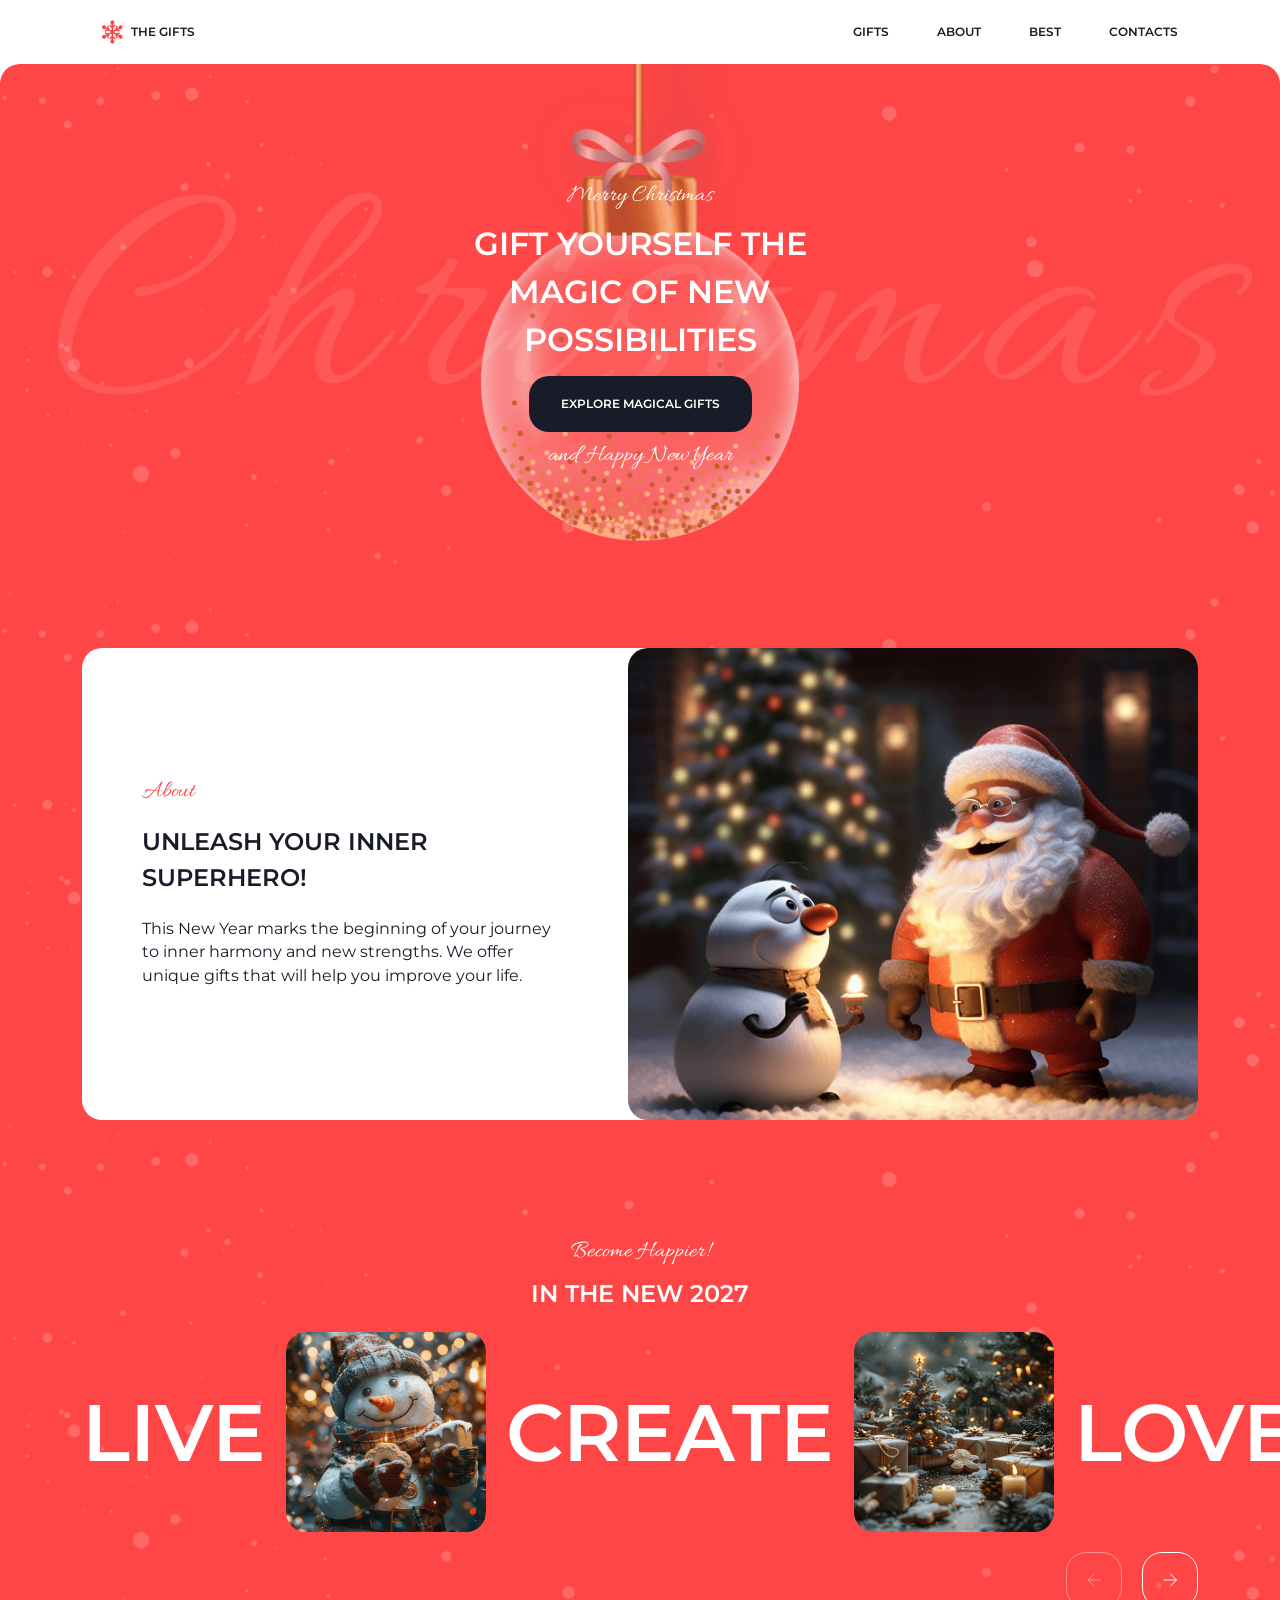
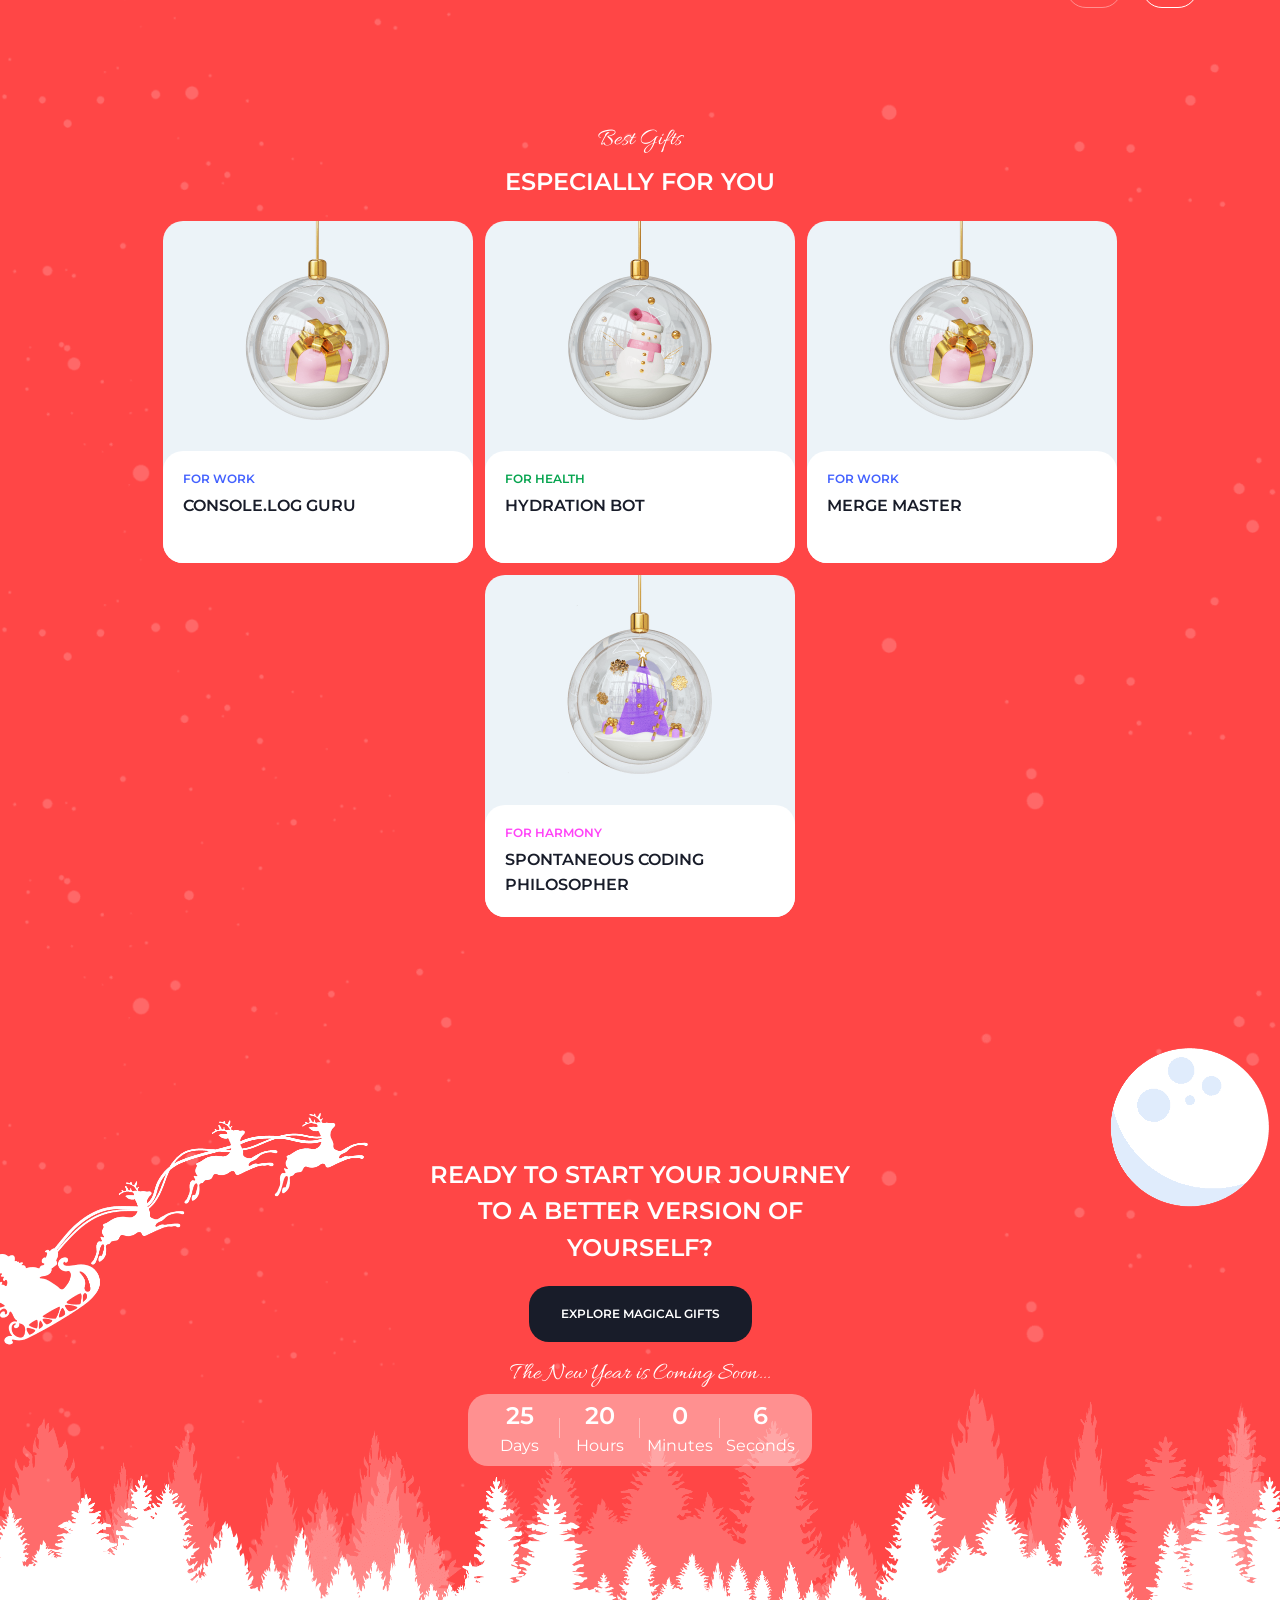
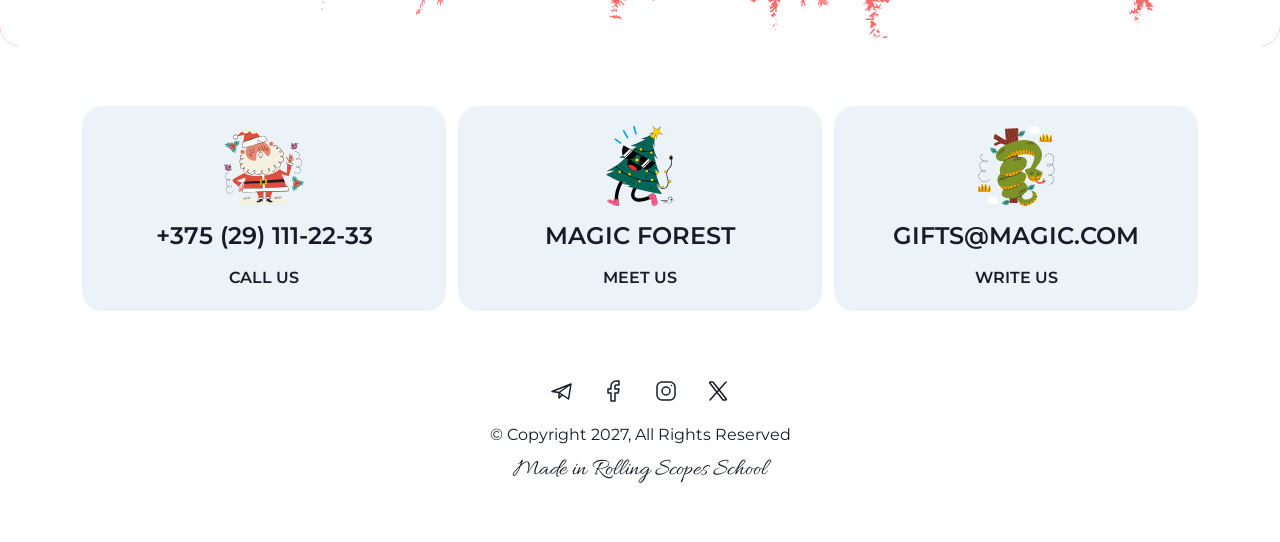
==== commit bc56b388: "feat: implement timer function" ====
--- a/index.html
+++ b/index.html
@@ -485,6 +485,7 @@
   <script src="./JS/globalVars.js"></script>
   <script src="./JS/burger.js"></script>
   <script src="./JS/Slider.js"></script>
+  <script src="./JS/timer.js"></script>
   <script src="./JS/giftModal.js"></script>
 </body>
 
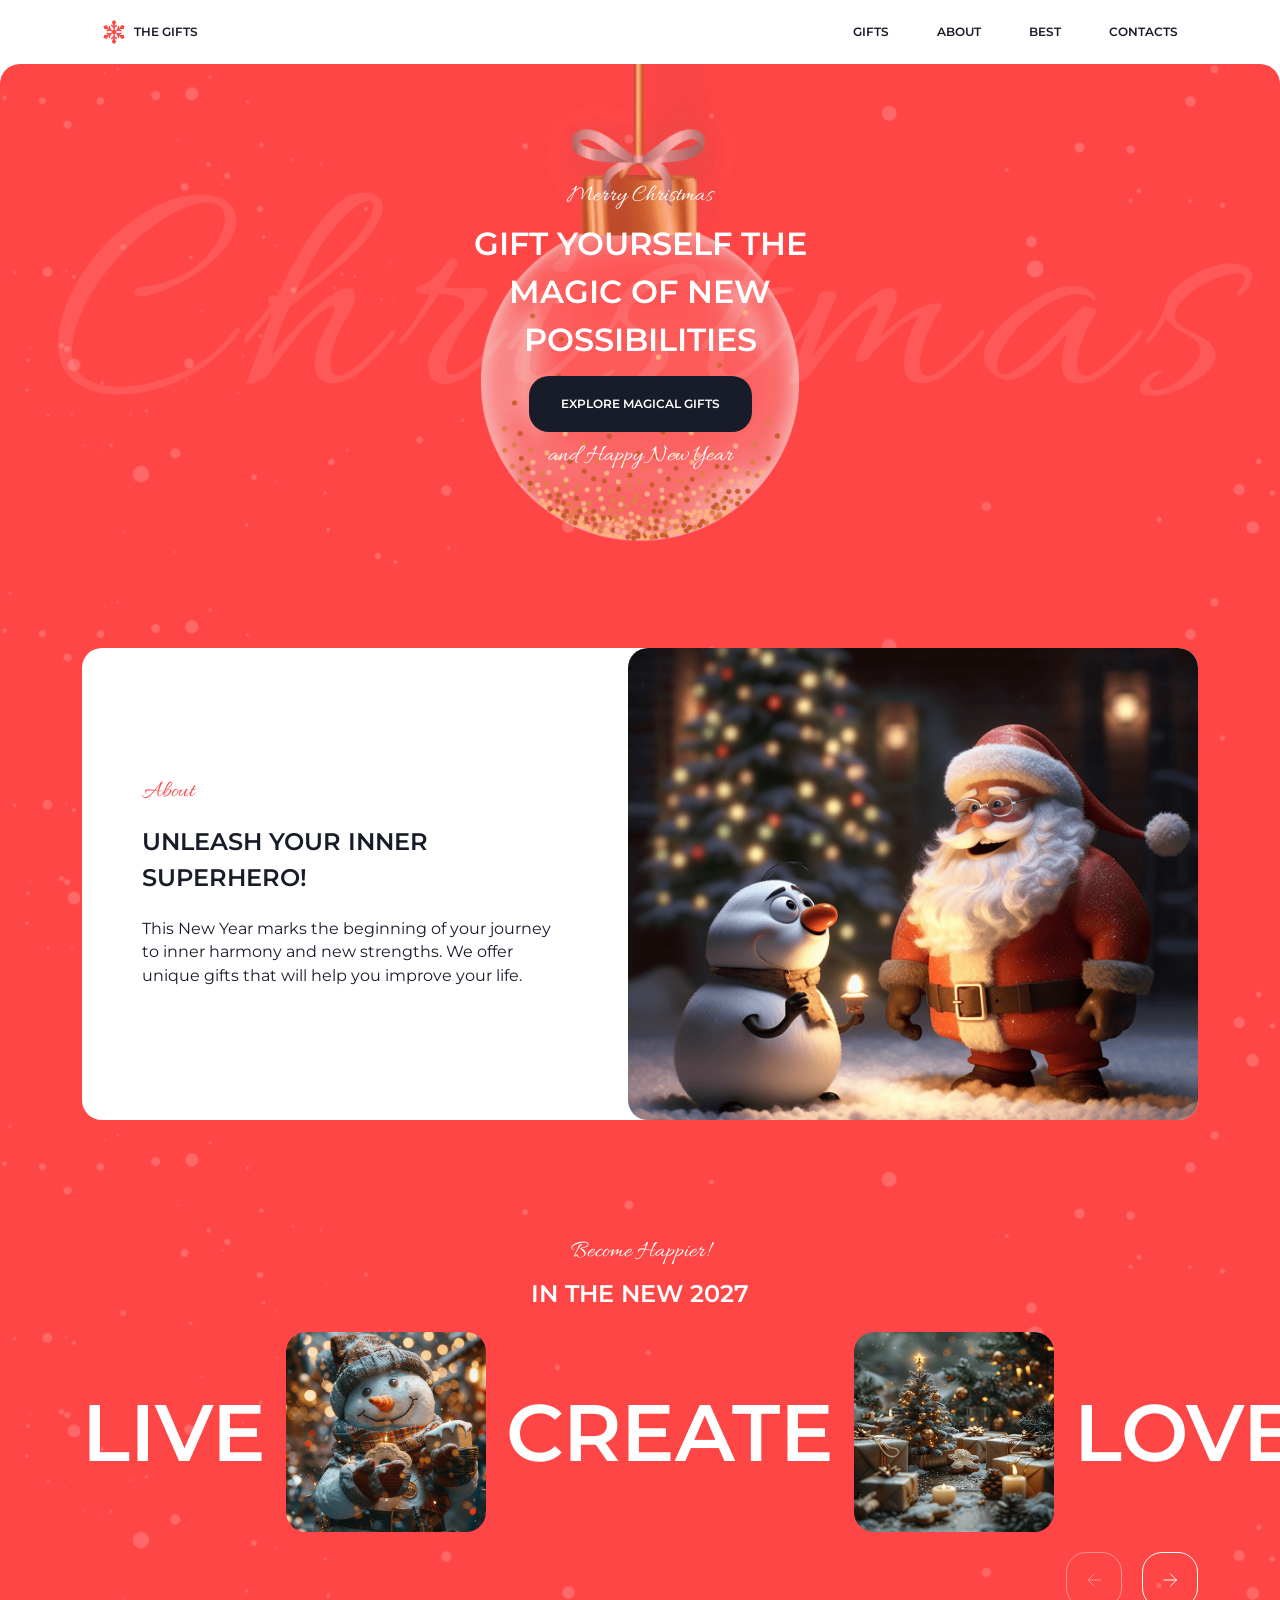
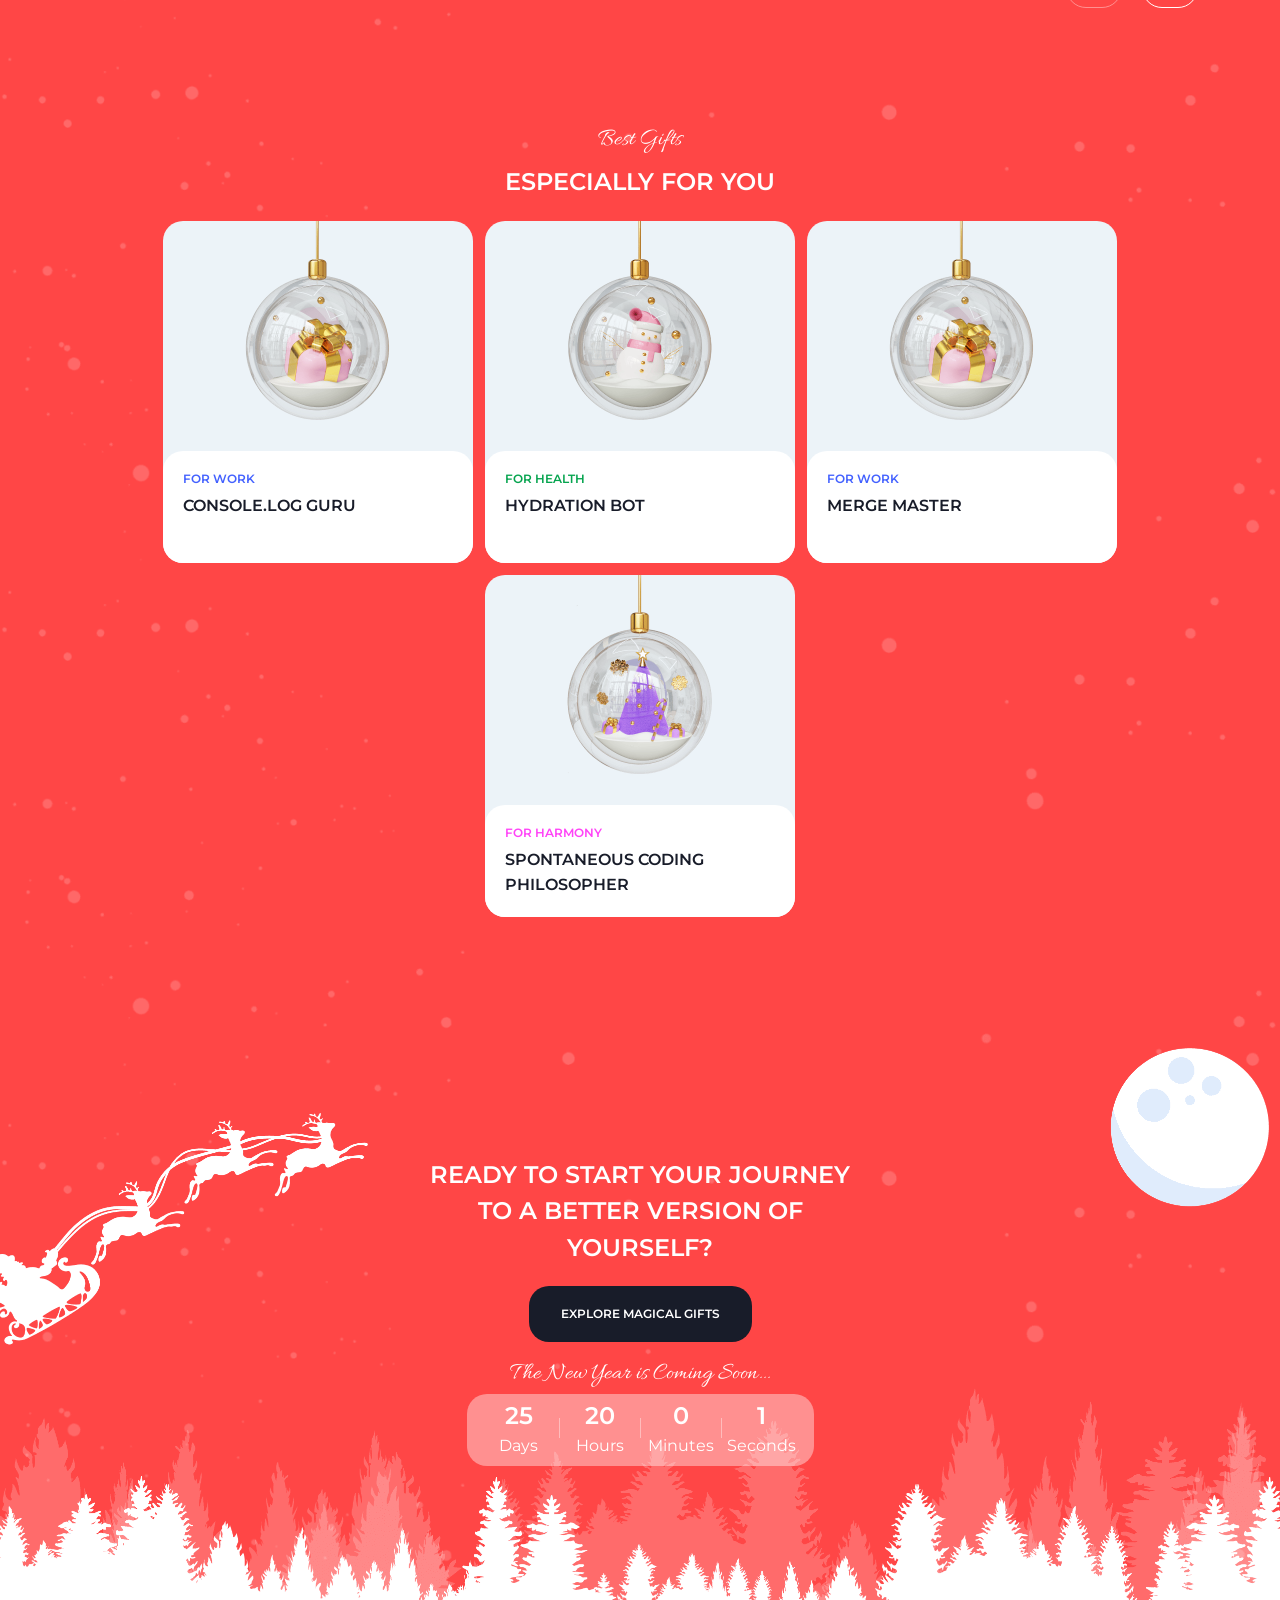
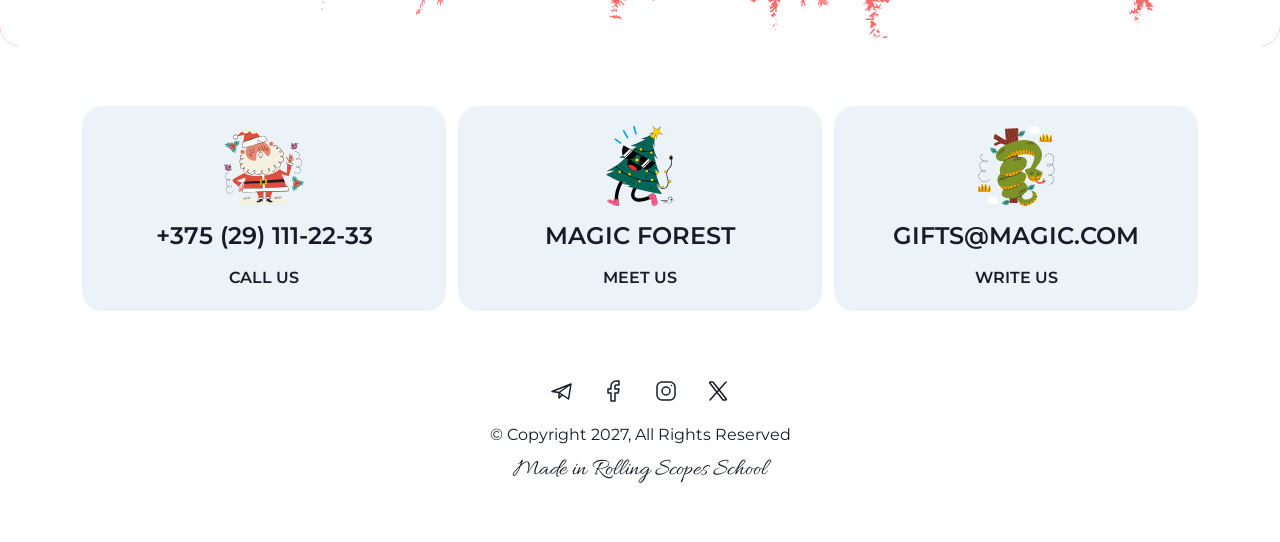
==== commit b31c2adf: "refractor: fix some styles" ====
--- a/index.html
+++ b/index.html
@@ -17,7 +17,11 @@
 
   <header class="site-header page-max-width">
     <a class="logo flex-center" href="./">
-      <img src="./images/Logo.svg" alt="Christmas Shop Logo">
+      <svg width="24" height="24" viewBox="0 0 24 24" fill="none" xmlns="http://www.w3.org/2000/svg">
+        <path
+          d="M18.2942 14.8224L17.4727 14.3481L19.674 13.7583L19.3102 12.4006L15.7512 13.3542L14.0725 12.385C14.0957 12.26 14.1084 12.1315 14.1084 12C14.1084 11.8684 14.0957 11.7398 14.0725 11.6149L15.7512 10.6457L19.3102 11.5994L19.674 10.2416L17.4727 9.65177L18.2942 9.17747L21.8194 8.96588L22.3385 6.03095L19.5373 5.01305L17.5914 7.96016L16.7699 8.43446L17.3598 6.23317L16.002 5.86939L15.0484 9.42842L13.3688 10.3982C13.1741 10.2315 12.949 10.0997 12.7028 10.0124V8.0742L15.3082 5.46879L14.3143 4.47488L12.7028 6.08633V5.13772L14.2773 1.98876L12 0L9.72272 1.98886L11.2972 5.13782V6.08642L9.68571 4.47497L8.69179 5.46889L11.2972 8.0743V10.0125C11.051 10.0998 10.8259 10.2316 10.6312 10.3983L8.95155 9.42852L7.99793 5.86949L6.6402 6.23326L7.23004 8.43456L6.40855 7.96025L4.46271 5.01314L1.6615 6.03104L2.18059 8.96597L5.70579 9.17757L6.52728 9.65187L4.32599 10.2417L4.68981 11.5994L8.24884 10.6458L9.92747 11.615C9.90433 11.74 9.89158 11.8685 9.89158 12C9.89158 12.1316 9.90428 12.2602 9.92747 12.3851L8.24884 13.3543L4.68981 12.4006L4.32599 13.7584L6.52728 14.3482L5.70579 14.8225L2.18059 15.034L1.6615 17.969L4.46276 18.9869L6.4086 16.0397L7.23014 15.5654L6.64029 17.7667L7.99803 18.1306L8.95165 14.5715L10.6313 13.6018C10.826 13.7684 11.0511 13.9003 11.2972 13.9875V15.9258L8.69189 18.5311L9.6858 19.525L11.2973 17.9135V18.8621L9.72282 22.0111L12.0001 24L14.2774 22.0111L12.7029 18.8621V17.9135L14.3144 19.525L15.3083 18.5311L12.703 15.9258V13.9875C12.9491 13.9003 13.1742 13.7684 13.3689 13.6018L15.0486 14.5715L16.0022 18.1306L17.3599 17.7667L16.7701 15.5654L17.5916 16.0397L19.5375 18.9869L22.3387 17.969L21.8196 15.034L18.2942 14.8224Z"
+          fill="#FF4646" />
+      </svg>
       <h2 class="action-small"> the gifts </h2>
     </a>
 
--- a/styles/main.css
+++ b/styles/main.css
@@ -3,5 +3,5 @@
 @import url("./gifts-page.css");
 @import url("./burger-menu.css");
 @import url("./hover-animations.css");
-@import url("./media-queries.css");
-@import url("./card-modal.css");+@import url("./card-modal.css");
+@import url("./media-queries.css");
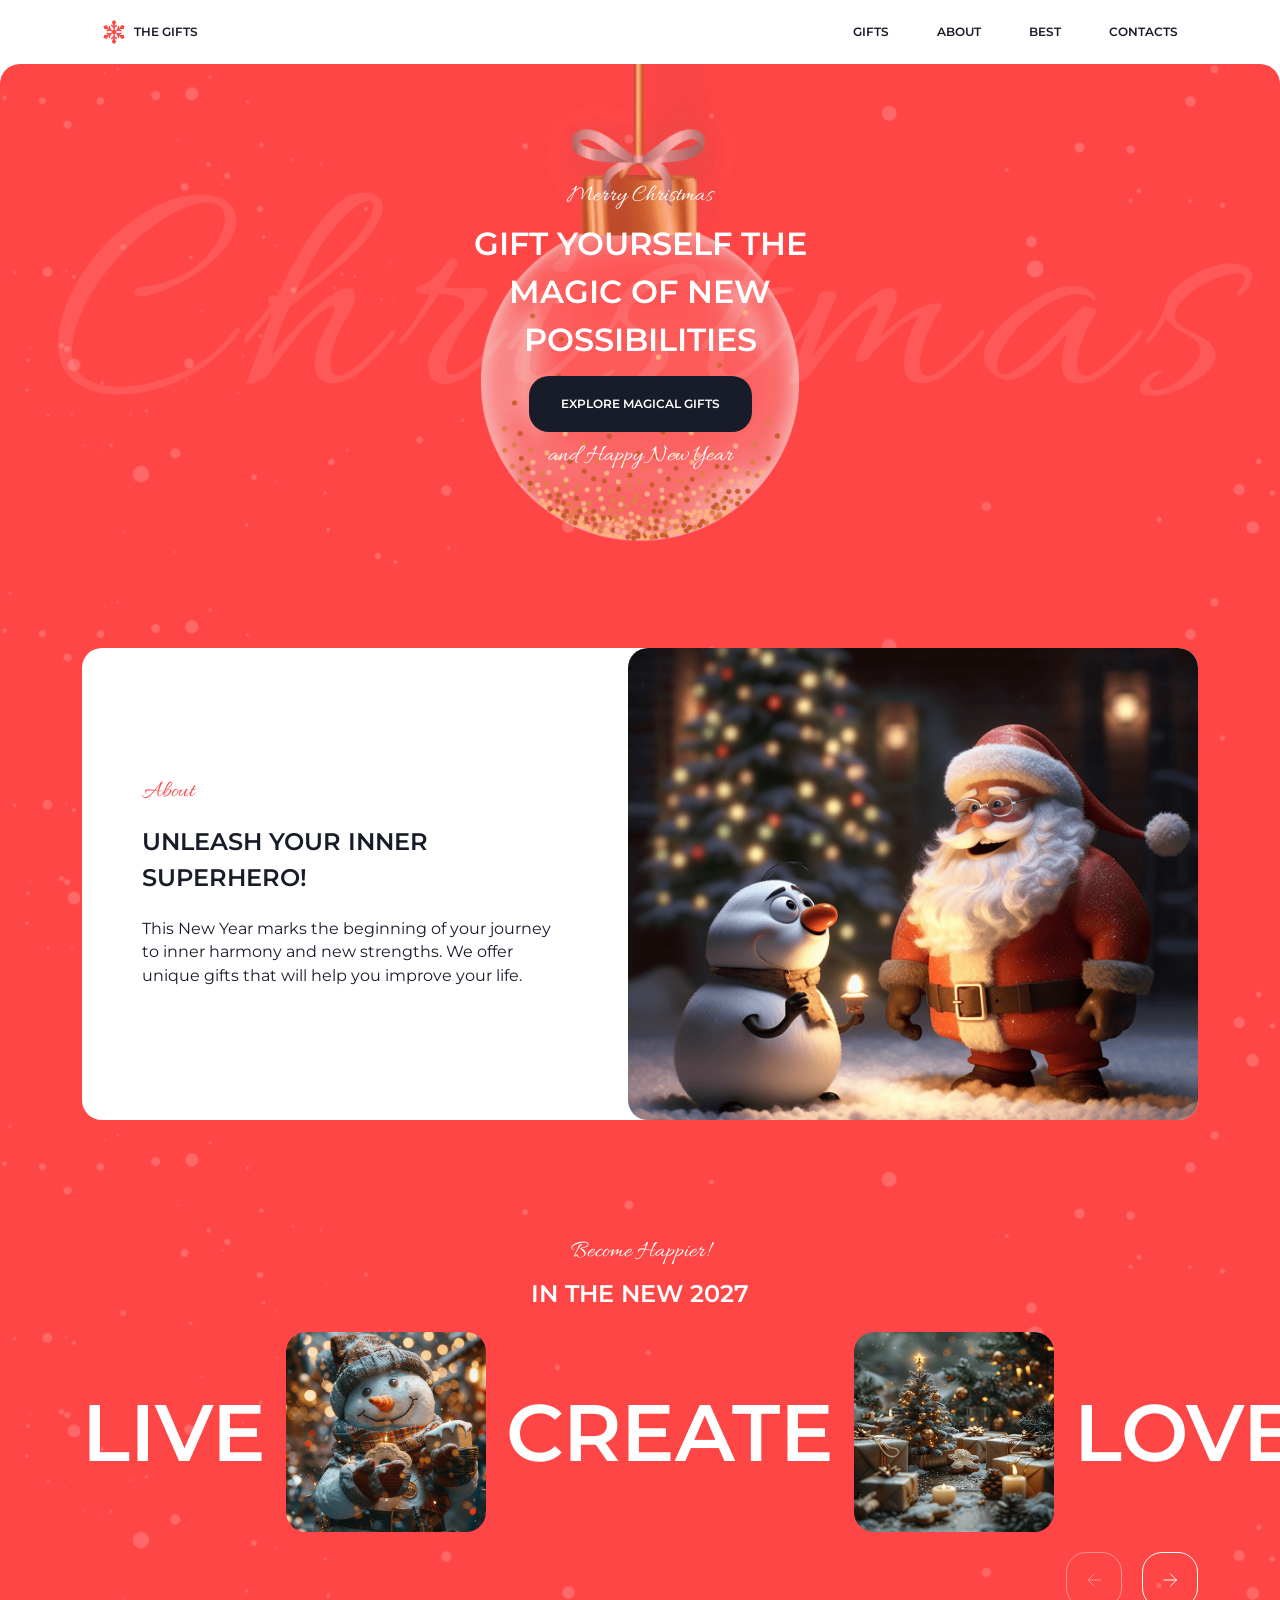
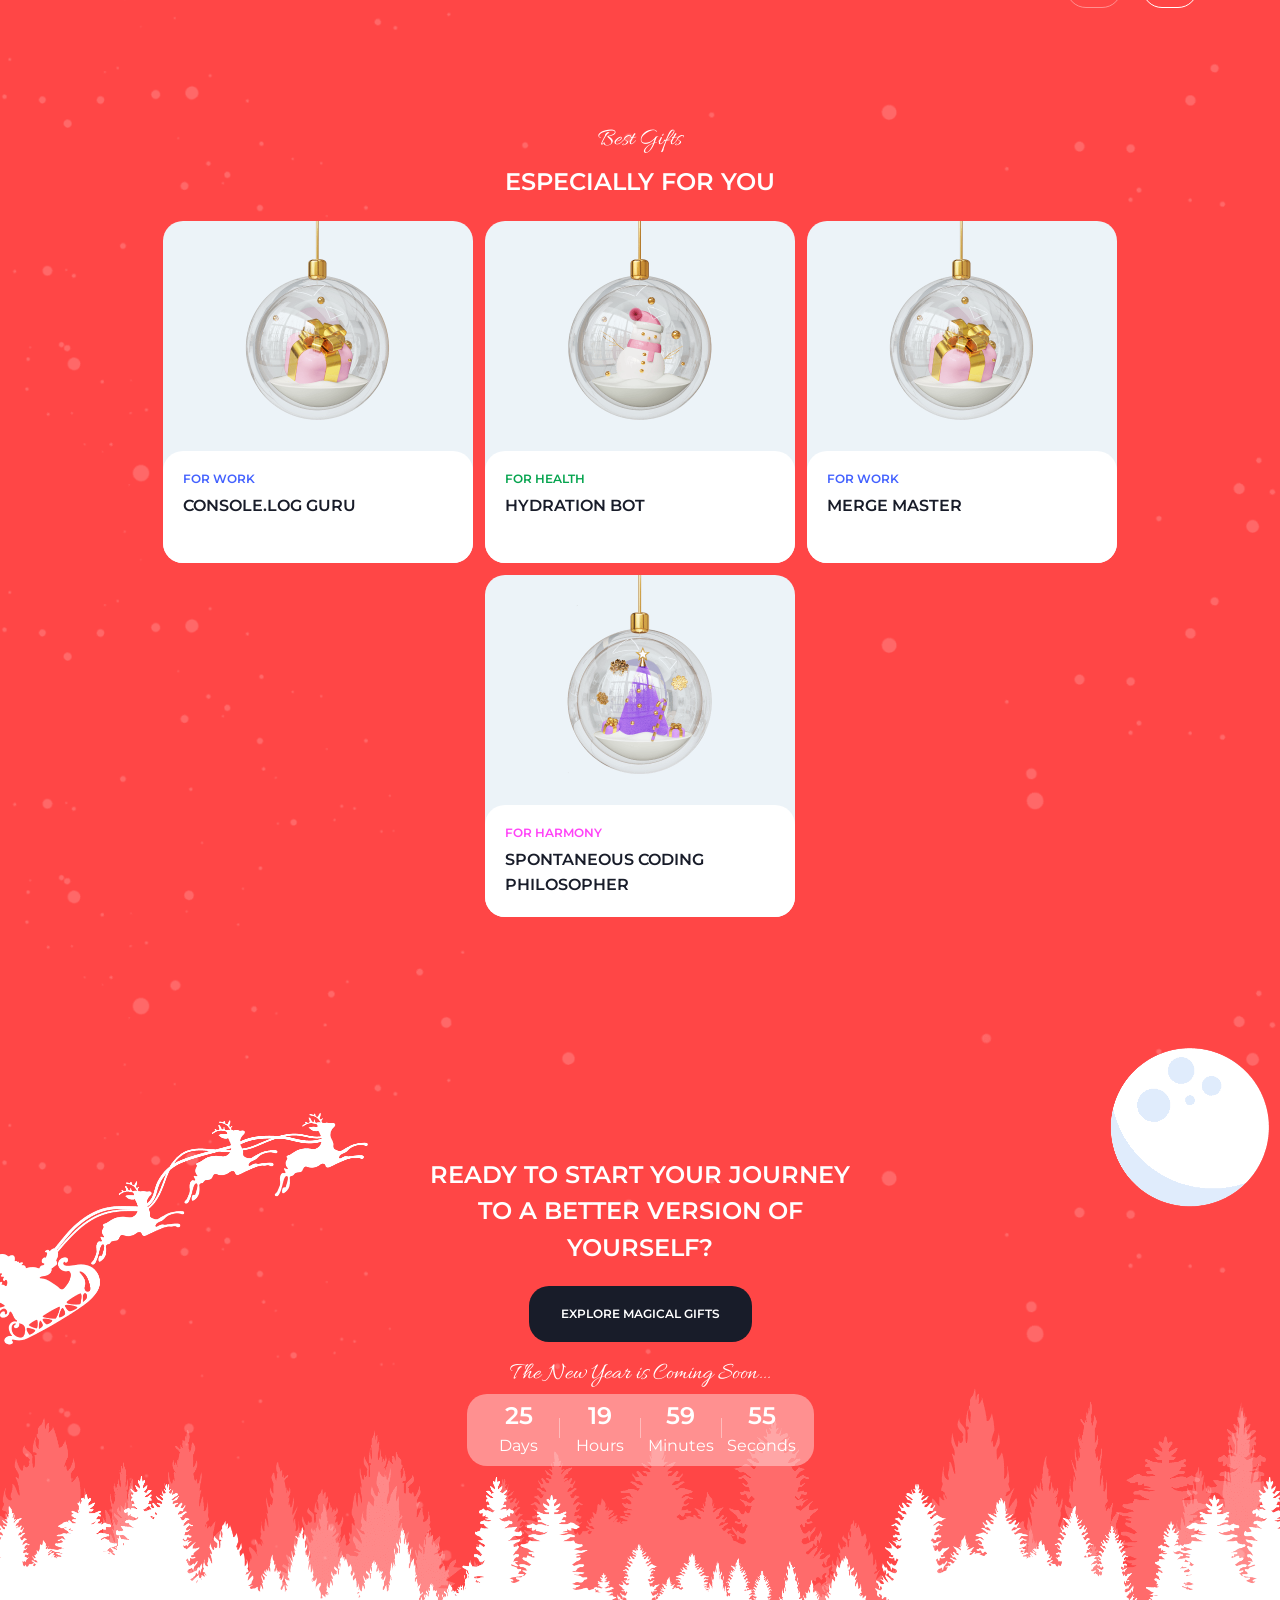
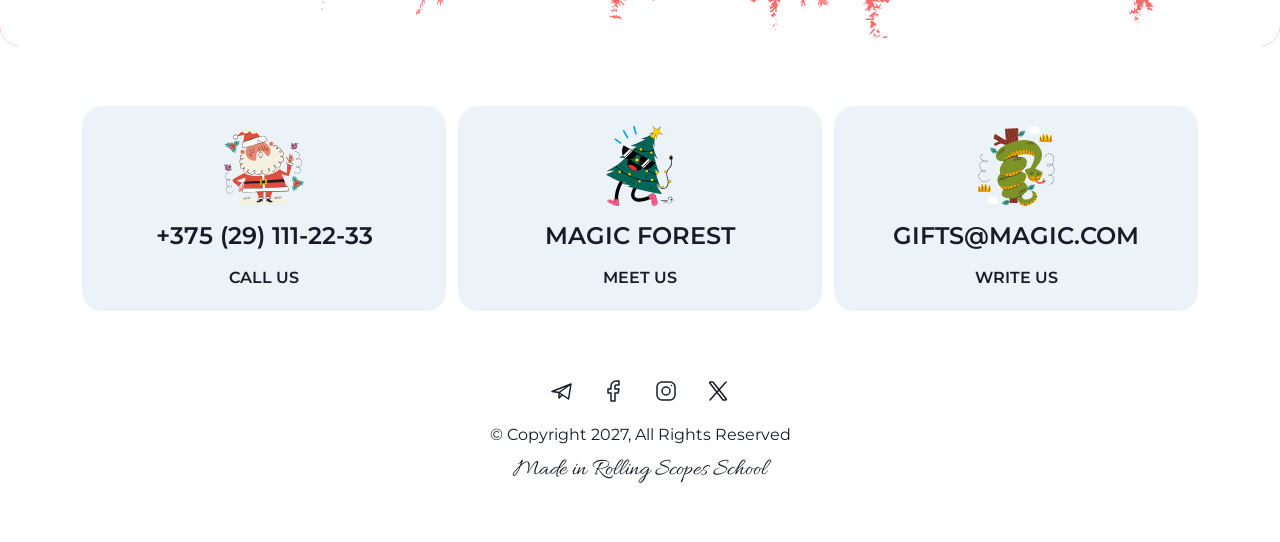
==== commit 99fbff96: "refractor: additional code improvements" ====
--- a/index.html
+++ b/index.html
@@ -337,160 +337,14 @@
     </div>
 
     <div class="modal-text-wrapper">
-      <span class="card-tag">Tag</span>
-      <div class="modal-card-text">
-        <h2 class="card-title">Title</h2>
-        <p class="card-description">Description</p>
-      </div>
-
-      <div class="card-stats">
-        <span class="stats-title">Adds superpowers to:</span>
-        <div class="stats-wrapper">
-          <div class="stat">
-            <span class="stat-name">Live</span>
-            <div class="stat-rating-wrapper">
-              <span class="rating-amount">+0</span>
-              <div class="rating-container">
-                <svg width="16" height="16" viewBox="0 0 16 16" fill="none" xmlns="http://www.w3.org/2000/svg">
-                  <path
-                    d="M12.1959 9.88162L11.6482 9.56542L13.1158 9.17219L12.8732 8.26704L10.5005 8.90278L9.38146 8.25667C9.39689 8.17336 9.40538 8.08765 9.40538 7.99997C9.40538 7.91229 9.39692 7.82655 9.38146 7.74327L10.5005 7.09716L12.8732 7.7329L13.1158 6.82775L11.6482 6.43452L12.1959 6.11831L14.546 5.97725L14.8921 4.02063L13.0246 3.34203L11.7274 5.30677L11.1797 5.62297L11.5729 4.15545L10.6678 3.91293L10.032 6.28561L8.91226 6.93211C8.78247 6.82103 8.63242 6.73313 8.4683 6.67494V5.3828L10.2052 3.64586L9.5426 2.98325L8.46827 4.05755V3.42515L9.51792 1.32584L7.99976 0L6.48157 1.3259L7.53122 3.42521V4.05761L6.45689 2.98332L5.79429 3.64592L7.53119 5.38286V6.675C7.36708 6.73319 7.21702 6.82109 7.08724 6.93217L5.96746 6.28568L5.33171 3.91299L4.42656 4.15551L4.81979 5.62304L4.27213 5.30684L2.9749 3.34209L1.10742 4.02069L1.45349 5.97731L3.80362 6.11838L4.35128 6.43458L2.88375 6.82781L3.1263 7.73296L5.49898 7.09722L6.61807 7.74333C6.60264 7.82664 6.59414 7.91235 6.59414 8.00003C6.59414 8.08771 6.60261 8.17345 6.61807 8.25673L5.49898 8.90285L3.1263 8.2671L2.88375 9.17226L4.35128 9.56548L3.80362 9.88169L1.45349 10.0227L1.10742 11.9793L2.97493 12.6579L4.27216 10.6932L4.81985 10.377L4.42662 11.8445L5.33177 12.087L5.96752 9.71435L7.0873 9.06786C7.21708 9.17894 7.36714 9.26684 7.53125 9.32503V10.6172L5.79435 12.3541L6.45696 13.0167L7.53129 11.9424V12.5748L6.48163 14.6741L7.99983 16L9.51802 14.6741L8.46837 12.5748V11.9424L9.5427 13.0167L10.2053 12.3541L8.4684 10.6172V9.32503C8.63251 9.26684 8.78257 9.17894 8.91235 9.06786L10.0321 9.71435L10.6679 12.087L11.573 11.8445L11.1798 10.377L11.7275 10.6932L13.0247 12.6579L14.8922 11.9793L14.5462 10.0227L12.1959 9.88162Z"
-                    fill="#FF4646" fill-opacity="0.1" />
-                </svg>
-                <svg width="16" height="16" viewBox="0 0 16 16" fill="none" xmlns="http://www.w3.org/2000/svg">
-                  <path
-                    d="M12.1959 9.88162L11.6482 9.56542L13.1158 9.17219L12.8732 8.26704L10.5005 8.90278L9.38146 8.25667C9.39689 8.17336 9.40538 8.08765 9.40538 7.99997C9.40538 7.91229 9.39692 7.82655 9.38146 7.74327L10.5005 7.09716L12.8732 7.7329L13.1158 6.82775L11.6482 6.43452L12.1959 6.11831L14.546 5.97725L14.8921 4.02063L13.0246 3.34203L11.7274 5.30677L11.1797 5.62297L11.5729 4.15545L10.6678 3.91293L10.032 6.28561L8.91226 6.93211C8.78247 6.82103 8.63242 6.73313 8.4683 6.67494V5.3828L10.2052 3.64586L9.5426 2.98325L8.46827 4.05755V3.42515L9.51792 1.32584L7.99976 0L6.48157 1.3259L7.53122 3.42521V4.05761L6.45689 2.98332L5.79429 3.64592L7.53119 5.38286V6.675C7.36708 6.73319 7.21702 6.82109 7.08724 6.93217L5.96746 6.28568L5.33171 3.91299L4.42656 4.15551L4.81979 5.62304L4.27213 5.30684L2.9749 3.34209L1.10742 4.02069L1.45349 5.97731L3.80362 6.11838L4.35128 6.43458L2.88375 6.82781L3.1263 7.73296L5.49898 7.09722L6.61807 7.74333C6.60264 7.82664 6.59414 7.91235 6.59414 8.00003C6.59414 8.08771 6.60261 8.17345 6.61807 8.25673L5.49898 8.90285L3.1263 8.2671L2.88375 9.17226L4.35128 9.56548L3.80362 9.88169L1.45349 10.0227L1.10742 11.9793L2.97493 12.6579L4.27216 10.6932L4.81985 10.377L4.42662 11.8445L5.33177 12.087L5.96752 9.71435L7.0873 9.06786C7.21708 9.17894 7.36714 9.26684 7.53125 9.32503V10.6172L5.79435 12.3541L6.45696 13.0167L7.53129 11.9424V12.5748L6.48163 14.6741L7.99983 16L9.51802 14.6741L8.46837 12.5748V11.9424L9.5427 13.0167L10.2053 12.3541L8.4684 10.6172V9.32503C8.63251 9.26684 8.78257 9.17894 8.91235 9.06786L10.0321 9.71435L10.6679 12.087L11.573 11.8445L11.1798 10.377L11.7275 10.6932L13.0247 12.6579L14.8922 11.9793L14.5462 10.0227L12.1959 9.88162Z"
-                    fill="#FF4646" fill-opacity="0.1" />
-                </svg>
-                <svg width="16" height="16" viewBox="0 0 16 16" fill="none" xmlns="http://www.w3.org/2000/svg">
-                  <path
-                    d="M12.1959 9.88162L11.6482 9.56542L13.1158 9.17219L12.8732 8.26704L10.5005 8.90278L9.38146 8.25667C9.39689 8.17336 9.40538 8.08765 9.40538 7.99997C9.40538 7.91229 9.39692 7.82655 9.38146 7.74327L10.5005 7.09716L12.8732 7.7329L13.1158 6.82775L11.6482 6.43452L12.1959 6.11831L14.546 5.97725L14.8921 4.02063L13.0246 3.34203L11.7274 5.30677L11.1797 5.62297L11.5729 4.15545L10.6678 3.91293L10.032 6.28561L8.91226 6.93211C8.78247 6.82103 8.63242 6.73313 8.4683 6.67494V5.3828L10.2052 3.64586L9.5426 2.98325L8.46827 4.05755V3.42515L9.51792 1.32584L7.99976 0L6.48157 1.3259L7.53122 3.42521V4.05761L6.45689 2.98332L5.79429 3.64592L7.53119 5.38286V6.675C7.36708 6.73319 7.21702 6.82109 7.08724 6.93217L5.96746 6.28568L5.33171 3.91299L4.42656 4.15551L4.81979 5.62304L4.27213 5.30684L2.9749 3.34209L1.10742 4.02069L1.45349 5.97731L3.80362 6.11838L4.35128 6.43458L2.88375 6.82781L3.1263 7.73296L5.49898 7.09722L6.61807 7.74333C6.60264 7.82664 6.59414 7.91235 6.59414 8.00003C6.59414 8.08771 6.60261 8.17345 6.61807 8.25673L5.49898 8.90285L3.1263 8.2671L2.88375 9.17226L4.35128 9.56548L3.80362 9.88169L1.45349 10.0227L1.10742 11.9793L2.97493 12.6579L4.27216 10.6932L4.81985 10.377L4.42662 11.8445L5.33177 12.087L5.96752 9.71435L7.0873 9.06786C7.21708 9.17894 7.36714 9.26684 7.53125 9.32503V10.6172L5.79435 12.3541L6.45696 13.0167L7.53129 11.9424V12.5748L6.48163 14.6741L7.99983 16L9.51802 14.6741L8.46837 12.5748V11.9424L9.5427 13.0167L10.2053 12.3541L8.4684 10.6172V9.32503C8.63251 9.26684 8.78257 9.17894 8.91235 9.06786L10.0321 9.71435L10.6679 12.087L11.573 11.8445L11.1798 10.377L11.7275 10.6932L13.0247 12.6579L14.8922 11.9793L14.5462 10.0227L12.1959 9.88162Z"
-                    fill="#FF4646" fill-opacity="0.1" />
-                </svg>
-                <svg width="16" height="16" viewBox="0 0 16 16" fill="none" xmlns="http://www.w3.org/2000/svg">
-                  <path
-                    d="M12.1959 9.88162L11.6482 9.56542L13.1158 9.17219L12.8732 8.26704L10.5005 8.90278L9.38146 8.25667C9.39689 8.17336 9.40538 8.08765 9.40538 7.99997C9.40538 7.91229 9.39692 7.82655 9.38146 7.74327L10.5005 7.09716L12.8732 7.7329L13.1158 6.82775L11.6482 6.43452L12.1959 6.11831L14.546 5.97725L14.8921 4.02063L13.0246 3.34203L11.7274 5.30677L11.1797 5.62297L11.5729 4.15545L10.6678 3.91293L10.032 6.28561L8.91226 6.93211C8.78247 6.82103 8.63242 6.73313 8.4683 6.67494V5.3828L10.2052 3.64586L9.5426 2.98325L8.46827 4.05755V3.42515L9.51792 1.32584L7.99976 0L6.48157 1.3259L7.53122 3.42521V4.05761L6.45689 2.98332L5.79429 3.64592L7.53119 5.38286V6.675C7.36708 6.73319 7.21702 6.82109 7.08724 6.93217L5.96746 6.28568L5.33171 3.91299L4.42656 4.15551L4.81979 5.62304L4.27213 5.30684L2.9749 3.34209L1.10742 4.02069L1.45349 5.97731L3.80362 6.11838L4.35128 6.43458L2.88375 6.82781L3.1263 7.73296L5.49898 7.09722L6.61807 7.74333C6.60264 7.82664 6.59414 7.91235 6.59414 8.00003C6.59414 8.08771 6.60261 8.17345 6.61807 8.25673L5.49898 8.90285L3.1263 8.2671L2.88375 9.17226L4.35128 9.56548L3.80362 9.88169L1.45349 10.0227L1.10742 11.9793L2.97493 12.6579L4.27216 10.6932L4.81985 10.377L4.42662 11.8445L5.33177 12.087L5.96752 9.71435L7.0873 9.06786C7.21708 9.17894 7.36714 9.26684 7.53125 9.32503V10.6172L5.79435 12.3541L6.45696 13.0167L7.53129 11.9424V12.5748L6.48163 14.6741L7.99983 16L9.51802 14.6741L8.46837 12.5748V11.9424L9.5427 13.0167L10.2053 12.3541L8.4684 10.6172V9.32503C8.63251 9.26684 8.78257 9.17894 8.91235 9.06786L10.0321 9.71435L10.6679 12.087L11.573 11.8445L11.1798 10.377L11.7275 10.6932L13.0247 12.6579L14.8922 11.9793L14.5462 10.0227L12.1959 9.88162Z"
-                    fill="#FF4646" fill-opacity="0.1" />
-                </svg>
-                <svg width="16" height="16" viewBox="0 0 16 16" fill="none" xmlns="http://www.w3.org/2000/svg">
-                  <path
-                    d="M12.1959 9.88162L11.6482 9.56542L13.1158 9.17219L12.8732 8.26704L10.5005 8.90278L9.38146 8.25667C9.39689 8.17336 9.40538 8.08765 9.40538 7.99997C9.40538 7.91229 9.39692 7.82655 9.38146 7.74327L10.5005 7.09716L12.8732 7.7329L13.1158 6.82775L11.6482 6.43452L12.1959 6.11831L14.546 5.97725L14.8921 4.02063L13.0246 3.34203L11.7274 5.30677L11.1797 5.62297L11.5729 4.15545L10.6678 3.91293L10.032 6.28561L8.91226 6.93211C8.78247 6.82103 8.63242 6.73313 8.4683 6.67494V5.3828L10.2052 3.64586L9.5426 2.98325L8.46827 4.05755V3.42515L9.51792 1.32584L7.99976 0L6.48157 1.3259L7.53122 3.42521V4.05761L6.45689 2.98332L5.79429 3.64592L7.53119 5.38286V6.675C7.36708 6.73319 7.21702 6.82109 7.08724 6.93217L5.96746 6.28568L5.33171 3.91299L4.42656 4.15551L4.81979 5.62304L4.27213 5.30684L2.9749 3.34209L1.10742 4.02069L1.45349 5.97731L3.80362 6.11838L4.35128 6.43458L2.88375 6.82781L3.1263 7.73296L5.49898 7.09722L6.61807 7.74333C6.60264 7.82664 6.59414 7.91235 6.59414 8.00003C6.59414 8.08771 6.60261 8.17345 6.61807 8.25673L5.49898 8.90285L3.1263 8.2671L2.88375 9.17226L4.35128 9.56548L3.80362 9.88169L1.45349 10.0227L1.10742 11.9793L2.97493 12.6579L4.27216 10.6932L4.81985 10.377L4.42662 11.8445L5.33177 12.087L5.96752 9.71435L7.0873 9.06786C7.21708 9.17894 7.36714 9.26684 7.53125 9.32503V10.6172L5.79435 12.3541L6.45696 13.0167L7.53129 11.9424V12.5748L6.48163 14.6741L7.99983 16L9.51802 14.6741L8.46837 12.5748V11.9424L9.5427 13.0167L10.2053 12.3541L8.4684 10.6172V9.32503C8.63251 9.26684 8.78257 9.17894 8.91235 9.06786L10.0321 9.71435L10.6679 12.087L11.573 11.8445L11.1798 10.377L11.7275 10.6932L13.0247 12.6579L14.8922 11.9793L14.5462 10.0227L12.1959 9.88162Z"
-                    fill="#FF4646" fill-opacity="0.1" />
-                </svg>
-              </div>
-            </div>
-          </div>
-
-          <div class="stat">
-            <span class="stat-name">Create</span>
-            <div class="stat-rating-wrapper">
-              <span class="rating-amount">+0</span>
-              <div class="rating-container">
-                <svg width="16" height="16" viewBox="0 0 16 16" fill="none" xmlns="http://www.w3.org/2000/svg">
-                  <path
-                    d="M12.1959 9.88162L11.6482 9.56542L13.1158 9.17219L12.8732 8.26704L10.5005 8.90278L9.38146 8.25667C9.39689 8.17336 9.40538 8.08765 9.40538 7.99997C9.40538 7.91229 9.39692 7.82655 9.38146 7.74327L10.5005 7.09716L12.8732 7.7329L13.1158 6.82775L11.6482 6.43452L12.1959 6.11831L14.546 5.97725L14.8921 4.02063L13.0246 3.34203L11.7274 5.30677L11.1797 5.62297L11.5729 4.15545L10.6678 3.91293L10.032 6.28561L8.91226 6.93211C8.78247 6.82103 8.63242 6.73313 8.4683 6.67494V5.3828L10.2052 3.64586L9.5426 2.98325L8.46827 4.05755V3.42515L9.51792 1.32584L7.99976 0L6.48157 1.3259L7.53122 3.42521V4.05761L6.45689 2.98332L5.79429 3.64592L7.53119 5.38286V6.675C7.36708 6.73319 7.21702 6.82109 7.08724 6.93217L5.96746 6.28568L5.33171 3.91299L4.42656 4.15551L4.81979 5.62304L4.27213 5.30684L2.9749 3.34209L1.10742 4.02069L1.45349 5.97731L3.80362 6.11838L4.35128 6.43458L2.88375 6.82781L3.1263 7.73296L5.49898 7.09722L6.61807 7.74333C6.60264 7.82664 6.59414 7.91235 6.59414 8.00003C6.59414 8.08771 6.60261 8.17345 6.61807 8.25673L5.49898 8.90285L3.1263 8.2671L2.88375 9.17226L4.35128 9.56548L3.80362 9.88169L1.45349 10.0227L1.10742 11.9793L2.97493 12.6579L4.27216 10.6932L4.81985 10.377L4.42662 11.8445L5.33177 12.087L5.96752 9.71435L7.0873 9.06786C7.21708 9.17894 7.36714 9.26684 7.53125 9.32503V10.6172L5.79435 12.3541L6.45696 13.0167L7.53129 11.9424V12.5748L6.48163 14.6741L7.99983 16L9.51802 14.6741L8.46837 12.5748V11.9424L9.5427 13.0167L10.2053 12.3541L8.4684 10.6172V9.32503C8.63251 9.26684 8.78257 9.17894 8.91235 9.06786L10.0321 9.71435L10.6679 12.087L11.573 11.8445L11.1798 10.377L11.7275 10.6932L13.0247 12.6579L14.8922 11.9793L14.5462 10.0227L12.1959 9.88162Z"
-                    fill="#FF4646" fill-opacity="0.1" />
-                </svg>
-                <svg width="16" height="16" viewBox="0 0 16 16" fill="none" xmlns="http://www.w3.org/2000/svg">
-                  <path
-                    d="M12.1959 9.88162L11.6482 9.56542L13.1158 9.17219L12.8732 8.26704L10.5005 8.90278L9.38146 8.25667C9.39689 8.17336 9.40538 8.08765 9.40538 7.99997C9.40538 7.91229 9.39692 7.82655 9.38146 7.74327L10.5005 7.09716L12.8732 7.7329L13.1158 6.82775L11.6482 6.43452L12.1959 6.11831L14.546 5.97725L14.8921 4.02063L13.0246 3.34203L11.7274 5.30677L11.1797 5.62297L11.5729 4.15545L10.6678 3.91293L10.032 6.28561L8.91226 6.93211C8.78247 6.82103 8.63242 6.73313 8.4683 6.67494V5.3828L10.2052 3.64586L9.5426 2.98325L8.46827 4.05755V3.42515L9.51792 1.32584L7.99976 0L6.48157 1.3259L7.53122 3.42521V4.05761L6.45689 2.98332L5.79429 3.64592L7.53119 5.38286V6.675C7.36708 6.73319 7.21702 6.82109 7.08724 6.93217L5.96746 6.28568L5.33171 3.91299L4.42656 4.15551L4.81979 5.62304L4.27213 5.30684L2.9749 3.34209L1.10742 4.02069L1.45349 5.97731L3.80362 6.11838L4.35128 6.43458L2.88375 6.82781L3.1263 7.73296L5.49898 7.09722L6.61807 7.74333C6.60264 7.82664 6.59414 7.91235 6.59414 8.00003C6.59414 8.08771 6.60261 8.17345 6.61807 8.25673L5.49898 8.90285L3.1263 8.2671L2.88375 9.17226L4.35128 9.56548L3.80362 9.88169L1.45349 10.0227L1.10742 11.9793L2.97493 12.6579L4.27216 10.6932L4.81985 10.377L4.42662 11.8445L5.33177 12.087L5.96752 9.71435L7.0873 9.06786C7.21708 9.17894 7.36714 9.26684 7.53125 9.32503V10.6172L5.79435 12.3541L6.45696 13.0167L7.53129 11.9424V12.5748L6.48163 14.6741L7.99983 16L9.51802 14.6741L8.46837 12.5748V11.9424L9.5427 13.0167L10.2053 12.3541L8.4684 10.6172V9.32503C8.63251 9.26684 8.78257 9.17894 8.91235 9.06786L10.0321 9.71435L10.6679 12.087L11.573 11.8445L11.1798 10.377L11.7275 10.6932L13.0247 12.6579L14.8922 11.9793L14.5462 10.0227L12.1959 9.88162Z"
-                    fill="#FF4646" fill-opacity="0.1" />
-                </svg>
-                <svg width="16" height="16" viewBox="0 0 16 16" fill="none" xmlns="http://www.w3.org/2000/svg">
-                  <path
-                    d="M12.1959 9.88162L11.6482 9.56542L13.1158 9.17219L12.8732 8.26704L10.5005 8.90278L9.38146 8.25667C9.39689 8.17336 9.40538 8.08765 9.40538 7.99997C9.40538 7.91229 9.39692 7.82655 9.38146 7.74327L10.5005 7.09716L12.8732 7.7329L13.1158 6.82775L11.6482 6.43452L12.1959 6.11831L14.546 5.97725L14.8921 4.02063L13.0246 3.34203L11.7274 5.30677L11.1797 5.62297L11.5729 4.15545L10.6678 3.91293L10.032 6.28561L8.91226 6.93211C8.78247 6.82103 8.63242 6.73313 8.4683 6.67494V5.3828L10.2052 3.64586L9.5426 2.98325L8.46827 4.05755V3.42515L9.51792 1.32584L7.99976 0L6.48157 1.3259L7.53122 3.42521V4.05761L6.45689 2.98332L5.79429 3.64592L7.53119 5.38286V6.675C7.36708 6.73319 7.21702 6.82109 7.08724 6.93217L5.96746 6.28568L5.33171 3.91299L4.42656 4.15551L4.81979 5.62304L4.27213 5.30684L2.9749 3.34209L1.10742 4.02069L1.45349 5.97731L3.80362 6.11838L4.35128 6.43458L2.88375 6.82781L3.1263 7.73296L5.49898 7.09722L6.61807 7.74333C6.60264 7.82664 6.59414 7.91235 6.59414 8.00003C6.59414 8.08771 6.60261 8.17345 6.61807 8.25673L5.49898 8.90285L3.1263 8.2671L2.88375 9.17226L4.35128 9.56548L3.80362 9.88169L1.45349 10.0227L1.10742 11.9793L2.97493 12.6579L4.27216 10.6932L4.81985 10.377L4.42662 11.8445L5.33177 12.087L5.96752 9.71435L7.0873 9.06786C7.21708 9.17894 7.36714 9.26684 7.53125 9.32503V10.6172L5.79435 12.3541L6.45696 13.0167L7.53129 11.9424V12.5748L6.48163 14.6741L7.99983 16L9.51802 14.6741L8.46837 12.5748V11.9424L9.5427 13.0167L10.2053 12.3541L8.4684 10.6172V9.32503C8.63251 9.26684 8.78257 9.17894 8.91235 9.06786L10.0321 9.71435L10.6679 12.087L11.573 11.8445L11.1798 10.377L11.7275 10.6932L13.0247 12.6579L14.8922 11.9793L14.5462 10.0227L12.1959 9.88162Z"
-                    fill="#FF4646" fill-opacity="0.1" />
-                </svg>
-                <svg width="16" height="16" viewBox="0 0 16 16" fill="none" xmlns="http://www.w3.org/2000/svg">
-                  <path
-                    d="M12.1959 9.88162L11.6482 9.56542L13.1158 9.17219L12.8732 8.26704L10.5005 8.90278L9.38146 8.25667C9.39689 8.17336 9.40538 8.08765 9.40538 7.99997C9.40538 7.91229 9.39692 7.82655 9.38146 7.74327L10.5005 7.09716L12.8732 7.7329L13.1158 6.82775L11.6482 6.43452L12.1959 6.11831L14.546 5.97725L14.8921 4.02063L13.0246 3.34203L11.7274 5.30677L11.1797 5.62297L11.5729 4.15545L10.6678 3.91293L10.032 6.28561L8.91226 6.93211C8.78247 6.82103 8.63242 6.73313 8.4683 6.67494V5.3828L10.2052 3.64586L9.5426 2.98325L8.46827 4.05755V3.42515L9.51792 1.32584L7.99976 0L6.48157 1.3259L7.53122 3.42521V4.05761L6.45689 2.98332L5.79429 3.64592L7.53119 5.38286V6.675C7.36708 6.73319 7.21702 6.82109 7.08724 6.93217L5.96746 6.28568L5.33171 3.91299L4.42656 4.15551L4.81979 5.62304L4.27213 5.30684L2.9749 3.34209L1.10742 4.02069L1.45349 5.97731L3.80362 6.11838L4.35128 6.43458L2.88375 6.82781L3.1263 7.73296L5.49898 7.09722L6.61807 7.74333C6.60264 7.82664 6.59414 7.91235 6.59414 8.00003C6.59414 8.08771 6.60261 8.17345 6.61807 8.25673L5.49898 8.90285L3.1263 8.2671L2.88375 9.17226L4.35128 9.56548L3.80362 9.88169L1.45349 10.0227L1.10742 11.9793L2.97493 12.6579L4.27216 10.6932L4.81985 10.377L4.42662 11.8445L5.33177 12.087L5.96752 9.71435L7.0873 9.06786C7.21708 9.17894 7.36714 9.26684 7.53125 9.32503V10.6172L5.79435 12.3541L6.45696 13.0167L7.53129 11.9424V12.5748L6.48163 14.6741L7.99983 16L9.51802 14.6741L8.46837 12.5748V11.9424L9.5427 13.0167L10.2053 12.3541L8.4684 10.6172V9.32503C8.63251 9.26684 8.78257 9.17894 8.91235 9.06786L10.0321 9.71435L10.6679 12.087L11.573 11.8445L11.1798 10.377L11.7275 10.6932L13.0247 12.6579L14.8922 11.9793L14.5462 10.0227L12.1959 9.88162Z"
-                    fill="#FF4646" fill-opacity="0.1" />
-                </svg>
-                <svg width="16" height="16" viewBox="0 0 16 16" fill="none" xmlns="http://www.w3.org/2000/svg">
-                  <path
-                    d="M12.1959 9.88162L11.6482 9.56542L13.1158 9.17219L12.8732 8.26704L10.5005 8.90278L9.38146 8.25667C9.39689 8.17336 9.40538 8.08765 9.40538 7.99997C9.40538 7.91229 9.39692 7.82655 9.38146 7.74327L10.5005 7.09716L12.8732 7.7329L13.1158 6.82775L11.6482 6.43452L12.1959 6.11831L14.546 5.97725L14.8921 4.02063L13.0246 3.34203L11.7274 5.30677L11.1797 5.62297L11.5729 4.15545L10.6678 3.91293L10.032 6.28561L8.91226 6.93211C8.78247 6.82103 8.63242 6.73313 8.4683 6.67494V5.3828L10.2052 3.64586L9.5426 2.98325L8.46827 4.05755V3.42515L9.51792 1.32584L7.99976 0L6.48157 1.3259L7.53122 3.42521V4.05761L6.45689 2.98332L5.79429 3.64592L7.53119 5.38286V6.675C7.36708 6.73319 7.21702 6.82109 7.08724 6.93217L5.96746 6.28568L5.33171 3.91299L4.42656 4.15551L4.81979 5.62304L4.27213 5.30684L2.9749 3.34209L1.10742 4.02069L1.45349 5.97731L3.80362 6.11838L4.35128 6.43458L2.88375 6.82781L3.1263 7.73296L5.49898 7.09722L6.61807 7.74333C6.60264 7.82664 6.59414 7.91235 6.59414 8.00003C6.59414 8.08771 6.60261 8.17345 6.61807 8.25673L5.49898 8.90285L3.1263 8.2671L2.88375 9.17226L4.35128 9.56548L3.80362 9.88169L1.45349 10.0227L1.10742 11.9793L2.97493 12.6579L4.27216 10.6932L4.81985 10.377L4.42662 11.8445L5.33177 12.087L5.96752 9.71435L7.0873 9.06786C7.21708 9.17894 7.36714 9.26684 7.53125 9.32503V10.6172L5.79435 12.3541L6.45696 13.0167L7.53129 11.9424V12.5748L6.48163 14.6741L7.99983 16L9.51802 14.6741L8.46837 12.5748V11.9424L9.5427 13.0167L10.2053 12.3541L8.4684 10.6172V9.32503C8.63251 9.26684 8.78257 9.17894 8.91235 9.06786L10.0321 9.71435L10.6679 12.087L11.573 11.8445L11.1798 10.377L11.7275 10.6932L13.0247 12.6579L14.8922 11.9793L14.5462 10.0227L12.1959 9.88162Z"
-                    fill="#FF4646" fill-opacity="0.1" />
-                </svg>
-              </div>
-            </div>
-          </div>
-
-          <div class="stat">
-            <span class="stat-name">Love</span>
-            <div class="stat-rating-wrapper">
-              <span class="rating-amount">+0</span>
-              <div class="rating-container">
-                <svg width="16" height="16" viewBox="0 0 16 16" fill="none" xmlns="http://www.w3.org/2000/svg">
-                  <path
-                    d="M12.1959 9.88162L11.6482 9.56542L13.1158 9.17219L12.8732 8.26704L10.5005 8.90278L9.38146 8.25667C9.39689 8.17336 9.40538 8.08765 9.40538 7.99997C9.40538 7.91229 9.39692 7.82655 9.38146 7.74327L10.5005 7.09716L12.8732 7.7329L13.1158 6.82775L11.6482 6.43452L12.1959 6.11831L14.546 5.97725L14.8921 4.02063L13.0246 3.34203L11.7274 5.30677L11.1797 5.62297L11.5729 4.15545L10.6678 3.91293L10.032 6.28561L8.91226 6.93211C8.78247 6.82103 8.63242 6.73313 8.4683 6.67494V5.3828L10.2052 3.64586L9.5426 2.98325L8.46827 4.05755V3.42515L9.51792 1.32584L7.99976 0L6.48157 1.3259L7.53122 3.42521V4.05761L6.45689 2.98332L5.79429 3.64592L7.53119 5.38286V6.675C7.36708 6.73319 7.21702 6.82109 7.08724 6.93217L5.96746 6.28568L5.33171 3.91299L4.42656 4.15551L4.81979 5.62304L4.27213 5.30684L2.9749 3.34209L1.10742 4.02069L1.45349 5.97731L3.80362 6.11838L4.35128 6.43458L2.88375 6.82781L3.1263 7.73296L5.49898 7.09722L6.61807 7.74333C6.60264 7.82664 6.59414 7.91235 6.59414 8.00003C6.59414 8.08771 6.60261 8.17345 6.61807 8.25673L5.49898 8.90285L3.1263 8.2671L2.88375 9.17226L4.35128 9.56548L3.80362 9.88169L1.45349 10.0227L1.10742 11.9793L2.97493 12.6579L4.27216 10.6932L4.81985 10.377L4.42662 11.8445L5.33177 12.087L5.96752 9.71435L7.0873 9.06786C7.21708 9.17894 7.36714 9.26684 7.53125 9.32503V10.6172L5.79435 12.3541L6.45696 13.0167L7.53129 11.9424V12.5748L6.48163 14.6741L7.99983 16L9.51802 14.6741L8.46837 12.5748V11.9424L9.5427 13.0167L10.2053 12.3541L8.4684 10.6172V9.32503C8.63251 9.26684 8.78257 9.17894 8.91235 9.06786L10.0321 9.71435L10.6679 12.087L11.573 11.8445L11.1798 10.377L11.7275 10.6932L13.0247 12.6579L14.8922 11.9793L14.5462 10.0227L12.1959 9.88162Z"
-                    fill="#FF4646" fill-opacity="0.1" />
-                </svg>
-                <svg width="16" height="16" viewBox="0 0 16 16" fill="none" xmlns="http://www.w3.org/2000/svg">
-                  <path
-                    d="M12.1959 9.88162L11.6482 9.56542L13.1158 9.17219L12.8732 8.26704L10.5005 8.90278L9.38146 8.25667C9.39689 8.17336 9.40538 8.08765 9.40538 7.99997C9.40538 7.91229 9.39692 7.82655 9.38146 7.74327L10.5005 7.09716L12.8732 7.7329L13.1158 6.82775L11.6482 6.43452L12.1959 6.11831L14.546 5.97725L14.8921 4.02063L13.0246 3.34203L11.7274 5.30677L11.1797 5.62297L11.5729 4.15545L10.6678 3.91293L10.032 6.28561L8.91226 6.93211C8.78247 6.82103 8.63242 6.73313 8.4683 6.67494V5.3828L10.2052 3.64586L9.5426 2.98325L8.46827 4.05755V3.42515L9.51792 1.32584L7.99976 0L6.48157 1.3259L7.53122 3.42521V4.05761L6.45689 2.98332L5.79429 3.64592L7.53119 5.38286V6.675C7.36708 6.73319 7.21702 6.82109 7.08724 6.93217L5.96746 6.28568L5.33171 3.91299L4.42656 4.15551L4.81979 5.62304L4.27213 5.30684L2.9749 3.34209L1.10742 4.02069L1.45349 5.97731L3.80362 6.11838L4.35128 6.43458L2.88375 6.82781L3.1263 7.73296L5.49898 7.09722L6.61807 7.74333C6.60264 7.82664 6.59414 7.91235 6.59414 8.00003C6.59414 8.08771 6.60261 8.17345 6.61807 8.25673L5.49898 8.90285L3.1263 8.2671L2.88375 9.17226L4.35128 9.56548L3.80362 9.88169L1.45349 10.0227L1.10742 11.9793L2.97493 12.6579L4.27216 10.6932L4.81985 10.377L4.42662 11.8445L5.33177 12.087L5.96752 9.71435L7.0873 9.06786C7.21708 9.17894 7.36714 9.26684 7.53125 9.32503V10.6172L5.79435 12.3541L6.45696 13.0167L7.53129 11.9424V12.5748L6.48163 14.6741L7.99983 16L9.51802 14.6741L8.46837 12.5748V11.9424L9.5427 13.0167L10.2053 12.3541L8.4684 10.6172V9.32503C8.63251 9.26684 8.78257 9.17894 8.91235 9.06786L10.0321 9.71435L10.6679 12.087L11.573 11.8445L11.1798 10.377L11.7275 10.6932L13.0247 12.6579L14.8922 11.9793L14.5462 10.0227L12.1959 9.88162Z"
-                    fill="#FF4646" fill-opacity="0.1" />
-                </svg>
-                <svg width="16" height="16" viewBox="0 0 16 16" fill="none" xmlns="http://www.w3.org/2000/svg">
-                  <path
-                    d="M12.1959 9.88162L11.6482 9.56542L13.1158 9.17219L12.8732 8.26704L10.5005 8.90278L9.38146 8.25667C9.39689 8.17336 9.40538 8.08765 9.40538 7.99997C9.40538 7.91229 9.39692 7.82655 9.38146 7.74327L10.5005 7.09716L12.8732 7.7329L13.1158 6.82775L11.6482 6.43452L12.1959 6.11831L14.546 5.97725L14.8921 4.02063L13.0246 3.34203L11.7274 5.30677L11.1797 5.62297L11.5729 4.15545L10.6678 3.91293L10.032 6.28561L8.91226 6.93211C8.78247 6.82103 8.63242 6.73313 8.4683 6.67494V5.3828L10.2052 3.64586L9.5426 2.98325L8.46827 4.05755V3.42515L9.51792 1.32584L7.99976 0L6.48157 1.3259L7.53122 3.42521V4.05761L6.45689 2.98332L5.79429 3.64592L7.53119 5.38286V6.675C7.36708 6.73319 7.21702 6.82109 7.08724 6.93217L5.96746 6.28568L5.33171 3.91299L4.42656 4.15551L4.81979 5.62304L4.27213 5.30684L2.9749 3.34209L1.10742 4.02069L1.45349 5.97731L3.80362 6.11838L4.35128 6.43458L2.88375 6.82781L3.1263 7.73296L5.49898 7.09722L6.61807 7.74333C6.60264 7.82664 6.59414 7.91235 6.59414 8.00003C6.59414 8.08771 6.60261 8.17345 6.61807 8.25673L5.49898 8.90285L3.1263 8.2671L2.88375 9.17226L4.35128 9.56548L3.80362 9.88169L1.45349 10.0227L1.10742 11.9793L2.97493 12.6579L4.27216 10.6932L4.81985 10.377L4.42662 11.8445L5.33177 12.087L5.96752 9.71435L7.0873 9.06786C7.21708 9.17894 7.36714 9.26684 7.53125 9.32503V10.6172L5.79435 12.3541L6.45696 13.0167L7.53129 11.9424V12.5748L6.48163 14.6741L7.99983 16L9.51802 14.6741L8.46837 12.5748V11.9424L9.5427 13.0167L10.2053 12.3541L8.4684 10.6172V9.32503C8.63251 9.26684 8.78257 9.17894 8.91235 9.06786L10.0321 9.71435L10.6679 12.087L11.573 11.8445L11.1798 10.377L11.7275 10.6932L13.0247 12.6579L14.8922 11.9793L14.5462 10.0227L12.1959 9.88162Z"
-                    fill="#FF4646" fill-opacity="0.1" />
-                </svg>
-                <svg width="16" height="16" viewBox="0 0 16 16" fill="none" xmlns="http://www.w3.org/2000/svg">
-                  <path
-                    d="M12.1959 9.88162L11.6482 9.56542L13.1158 9.17219L12.8732 8.26704L10.5005 8.90278L9.38146 8.25667C9.39689 8.17336 9.40538 8.08765 9.40538 7.99997C9.40538 7.91229 9.39692 7.82655 9.38146 7.74327L10.5005 7.09716L12.8732 7.7329L13.1158 6.82775L11.6482 6.43452L12.1959 6.11831L14.546 5.97725L14.8921 4.02063L13.0246 3.34203L11.7274 5.30677L11.1797 5.62297L11.5729 4.15545L10.6678 3.91293L10.032 6.28561L8.91226 6.93211C8.78247 6.82103 8.63242 6.73313 8.4683 6.67494V5.3828L10.2052 3.64586L9.5426 2.98325L8.46827 4.05755V3.42515L9.51792 1.32584L7.99976 0L6.48157 1.3259L7.53122 3.42521V4.05761L6.45689 2.98332L5.79429 3.64592L7.53119 5.38286V6.675C7.36708 6.73319 7.21702 6.82109 7.08724 6.93217L5.96746 6.28568L5.33171 3.91299L4.42656 4.15551L4.81979 5.62304L4.27213 5.30684L2.9749 3.34209L1.10742 4.02069L1.45349 5.97731L3.80362 6.11838L4.35128 6.43458L2.88375 6.82781L3.1263 7.73296L5.49898 7.09722L6.61807 7.74333C6.60264 7.82664 6.59414 7.91235 6.59414 8.00003C6.59414 8.08771 6.60261 8.17345 6.61807 8.25673L5.49898 8.90285L3.1263 8.2671L2.88375 9.17226L4.35128 9.56548L3.80362 9.88169L1.45349 10.0227L1.10742 11.9793L2.97493 12.6579L4.27216 10.6932L4.81985 10.377L4.42662 11.8445L5.33177 12.087L5.96752 9.71435L7.0873 9.06786C7.21708 9.17894 7.36714 9.26684 7.53125 9.32503V10.6172L5.79435 12.3541L6.45696 13.0167L7.53129 11.9424V12.5748L6.48163 14.6741L7.99983 16L9.51802 14.6741L8.46837 12.5748V11.9424L9.5427 13.0167L10.2053 12.3541L8.4684 10.6172V9.32503C8.63251 9.26684 8.78257 9.17894 8.91235 9.06786L10.0321 9.71435L10.6679 12.087L11.573 11.8445L11.1798 10.377L11.7275 10.6932L13.0247 12.6579L14.8922 11.9793L14.5462 10.0227L12.1959 9.88162Z"
-                    fill="#FF4646" fill-opacity="0.1" />
-                </svg>
-                <svg width="16" height="16" viewBox="0 0 16 16" fill="none" xmlns="http://www.w3.org/2000/svg">
-                  <path
-                    d="M12.1959 9.88162L11.6482 9.56542L13.1158 9.17219L12.8732 8.26704L10.5005 8.90278L9.38146 8.25667C9.39689 8.17336 9.40538 8.08765 9.40538 7.99997C9.40538 7.91229 9.39692 7.82655 9.38146 7.74327L10.5005 7.09716L12.8732 7.7329L13.1158 6.82775L11.6482 6.43452L12.1959 6.11831L14.546 5.97725L14.8921 4.02063L13.0246 3.34203L11.7274 5.30677L11.1797 5.62297L11.5729 4.15545L10.6678 3.91293L10.032 6.28561L8.91226 6.93211C8.78247 6.82103 8.63242 6.73313 8.4683 6.67494V5.3828L10.2052 3.64586L9.5426 2.98325L8.46827 4.05755V3.42515L9.51792 1.32584L7.99976 0L6.48157 1.3259L7.53122 3.42521V4.05761L6.45689 2.98332L5.79429 3.64592L7.53119 5.38286V6.675C7.36708 6.73319 7.21702 6.82109 7.08724 6.93217L5.96746 6.28568L5.33171 3.91299L4.42656 4.15551L4.81979 5.62304L4.27213 5.30684L2.9749 3.34209L1.10742 4.02069L1.45349 5.97731L3.80362 6.11838L4.35128 6.43458L2.88375 6.82781L3.1263 7.73296L5.49898 7.09722L6.61807 7.74333C6.60264 7.82664 6.59414 7.91235 6.59414 8.00003C6.59414 8.08771 6.60261 8.17345 6.61807 8.25673L5.49898 8.90285L3.1263 8.2671L2.88375 9.17226L4.35128 9.56548L3.80362 9.88169L1.45349 10.0227L1.10742 11.9793L2.97493 12.6579L4.27216 10.6932L4.81985 10.377L4.42662 11.8445L5.33177 12.087L5.96752 9.71435L7.0873 9.06786C7.21708 9.17894 7.36714 9.26684 7.53125 9.32503V10.6172L5.79435 12.3541L6.45696 13.0167L7.53129 11.9424V12.5748L6.48163 14.6741L7.99983 16L9.51802 14.6741L8.46837 12.5748V11.9424L9.5427 13.0167L10.2053 12.3541L8.4684 10.6172V9.32503C8.63251 9.26684 8.78257 9.17894 8.91235 9.06786L10.0321 9.71435L10.6679 12.087L11.573 11.8445L11.1798 10.377L11.7275 10.6932L13.0247 12.6579L14.8922 11.9793L14.5462 10.0227L12.1959 9.88162Z"
-                    fill="#FF4646" fill-opacity="0.1" />
-                </svg>
-              </div>
-            </div>
-          </div>
-
-          <div class="stat">
-            <span class="stat-name">Dream</span>
-            <div class="stat-rating-wrapper">
-              <span class="rating-amount">+0</span>
-              <div class="rating-container">
-                <svg width="16" height="16" viewBox="0 0 16 16" fill="none" xmlns="http://www.w3.org/2000/svg">
-                  <path
-                    d="M12.1959 9.88162L11.6482 9.56542L13.1158 9.17219L12.8732 8.26704L10.5005 8.90278L9.38146 8.25667C9.39689 8.17336 9.40538 8.08765 9.40538 7.99997C9.40538 7.91229 9.39692 7.82655 9.38146 7.74327L10.5005 7.09716L12.8732 7.7329L13.1158 6.82775L11.6482 6.43452L12.1959 6.11831L14.546 5.97725L14.8921 4.02063L13.0246 3.34203L11.7274 5.30677L11.1797 5.62297L11.5729 4.15545L10.6678 3.91293L10.032 6.28561L8.91226 6.93211C8.78247 6.82103 8.63242 6.73313 8.4683 6.67494V5.3828L10.2052 3.64586L9.5426 2.98325L8.46827 4.05755V3.42515L9.51792 1.32584L7.99976 0L6.48157 1.3259L7.53122 3.42521V4.05761L6.45689 2.98332L5.79429 3.64592L7.53119 5.38286V6.675C7.36708 6.73319 7.21702 6.82109 7.08724 6.93217L5.96746 6.28568L5.33171 3.91299L4.42656 4.15551L4.81979 5.62304L4.27213 5.30684L2.9749 3.34209L1.10742 4.02069L1.45349 5.97731L3.80362 6.11838L4.35128 6.43458L2.88375 6.82781L3.1263 7.73296L5.49898 7.09722L6.61807 7.74333C6.60264 7.82664 6.59414 7.91235 6.59414 8.00003C6.59414 8.08771 6.60261 8.17345 6.61807 8.25673L5.49898 8.90285L3.1263 8.2671L2.88375 9.17226L4.35128 9.56548L3.80362 9.88169L1.45349 10.0227L1.10742 11.9793L2.97493 12.6579L4.27216 10.6932L4.81985 10.377L4.42662 11.8445L5.33177 12.087L5.96752 9.71435L7.0873 9.06786C7.21708 9.17894 7.36714 9.26684 7.53125 9.32503V10.6172L5.79435 12.3541L6.45696 13.0167L7.53129 11.9424V12.5748L6.48163 14.6741L7.99983 16L9.51802 14.6741L8.46837 12.5748V11.9424L9.5427 13.0167L10.2053 12.3541L8.4684 10.6172V9.32503C8.63251 9.26684 8.78257 9.17894 8.91235 9.06786L10.0321 9.71435L10.6679 12.087L11.573 11.8445L11.1798 10.377L11.7275 10.6932L13.0247 12.6579L14.8922 11.9793L14.5462 10.0227L12.1959 9.88162Z"
-                    fill="#FF4646" fill-opacity="0.1" />
-                </svg>
-                <svg width="16" height="16" viewBox="0 0 16 16" fill="none" xmlns="http://www.w3.org/2000/svg">
-                  <path
-                    d="M12.1959 9.88162L11.6482 9.56542L13.1158 9.17219L12.8732 8.26704L10.5005 8.90278L9.38146 8.25667C9.39689 8.17336 9.40538 8.08765 9.40538 7.99997C9.40538 7.91229 9.39692 7.82655 9.38146 7.74327L10.5005 7.09716L12.8732 7.7329L13.1158 6.82775L11.6482 6.43452L12.1959 6.11831L14.546 5.97725L14.8921 4.02063L13.0246 3.34203L11.7274 5.30677L11.1797 5.62297L11.5729 4.15545L10.6678 3.91293L10.032 6.28561L8.91226 6.93211C8.78247 6.82103 8.63242 6.73313 8.4683 6.67494V5.3828L10.2052 3.64586L9.5426 2.98325L8.46827 4.05755V3.42515L9.51792 1.32584L7.99976 0L6.48157 1.3259L7.53122 3.42521V4.05761L6.45689 2.98332L5.79429 3.64592L7.53119 5.38286V6.675C7.36708 6.73319 7.21702 6.82109 7.08724 6.93217L5.96746 6.28568L5.33171 3.91299L4.42656 4.15551L4.81979 5.62304L4.27213 5.30684L2.9749 3.34209L1.10742 4.02069L1.45349 5.97731L3.80362 6.11838L4.35128 6.43458L2.88375 6.82781L3.1263 7.73296L5.49898 7.09722L6.61807 7.74333C6.60264 7.82664 6.59414 7.91235 6.59414 8.00003C6.59414 8.08771 6.60261 8.17345 6.61807 8.25673L5.49898 8.90285L3.1263 8.2671L2.88375 9.17226L4.35128 9.56548L3.80362 9.88169L1.45349 10.0227L1.10742 11.9793L2.97493 12.6579L4.27216 10.6932L4.81985 10.377L4.42662 11.8445L5.33177 12.087L5.96752 9.71435L7.0873 9.06786C7.21708 9.17894 7.36714 9.26684 7.53125 9.32503V10.6172L5.79435 12.3541L6.45696 13.0167L7.53129 11.9424V12.5748L6.48163 14.6741L7.99983 16L9.51802 14.6741L8.46837 12.5748V11.9424L9.5427 13.0167L10.2053 12.3541L8.4684 10.6172V9.32503C8.63251 9.26684 8.78257 9.17894 8.91235 9.06786L10.0321 9.71435L10.6679 12.087L11.573 11.8445L11.1798 10.377L11.7275 10.6932L13.0247 12.6579L14.8922 11.9793L14.5462 10.0227L12.1959 9.88162Z"
-                    fill="#FF4646" fill-opacity="0.1" />
-                </svg>
-                <svg width="16" height="16" viewBox="0 0 16 16" fill="none" xmlns="http://www.w3.org/2000/svg">
-                  <path
-                    d="M12.1959 9.88162L11.6482 9.56542L13.1158 9.17219L12.8732 8.26704L10.5005 8.90278L9.38146 8.25667C9.39689 8.17336 9.40538 8.08765 9.40538 7.99997C9.40538 7.91229 9.39692 7.82655 9.38146 7.74327L10.5005 7.09716L12.8732 7.7329L13.1158 6.82775L11.6482 6.43452L12.1959 6.11831L14.546 5.97725L14.8921 4.02063L13.0246 3.34203L11.7274 5.30677L11.1797 5.62297L11.5729 4.15545L10.6678 3.91293L10.032 6.28561L8.91226 6.93211C8.78247 6.82103 8.63242 6.73313 8.4683 6.67494V5.3828L10.2052 3.64586L9.5426 2.98325L8.46827 4.05755V3.42515L9.51792 1.32584L7.99976 0L6.48157 1.3259L7.53122 3.42521V4.05761L6.45689 2.98332L5.79429 3.64592L7.53119 5.38286V6.675C7.36708 6.73319 7.21702 6.82109 7.08724 6.93217L5.96746 6.28568L5.33171 3.91299L4.42656 4.15551L4.81979 5.62304L4.27213 5.30684L2.9749 3.34209L1.10742 4.02069L1.45349 5.97731L3.80362 6.11838L4.35128 6.43458L2.88375 6.82781L3.1263 7.73296L5.49898 7.09722L6.61807 7.74333C6.60264 7.82664 6.59414 7.91235 6.59414 8.00003C6.59414 8.08771 6.60261 8.17345 6.61807 8.25673L5.49898 8.90285L3.1263 8.2671L2.88375 9.17226L4.35128 9.56548L3.80362 9.88169L1.45349 10.0227L1.10742 11.9793L2.97493 12.6579L4.27216 10.6932L4.81985 10.377L4.42662 11.8445L5.33177 12.087L5.96752 9.71435L7.0873 9.06786C7.21708 9.17894 7.36714 9.26684 7.53125 9.32503V10.6172L5.79435 12.3541L6.45696 13.0167L7.53129 11.9424V12.5748L6.48163 14.6741L7.99983 16L9.51802 14.6741L8.46837 12.5748V11.9424L9.5427 13.0167L10.2053 12.3541L8.4684 10.6172V9.32503C8.63251 9.26684 8.78257 9.17894 8.91235 9.06786L10.0321 9.71435L10.6679 12.087L11.573 11.8445L11.1798 10.377L11.7275 10.6932L13.0247 12.6579L14.8922 11.9793L14.5462 10.0227L12.1959 9.88162Z"
-                    fill="#FF4646" fill-opacity="0.1" />
-                </svg>
-                <svg width="16" height="16" viewBox="0 0 16 16" fill="none" xmlns="http://www.w3.org/2000/svg">
-                  <path
-                    d="M12.1959 9.88162L11.6482 9.56542L13.1158 9.17219L12.8732 8.26704L10.5005 8.90278L9.38146 8.25667C9.39689 8.17336 9.40538 8.08765 9.40538 7.99997C9.40538 7.91229 9.39692 7.82655 9.38146 7.74327L10.5005 7.09716L12.8732 7.7329L13.1158 6.82775L11.6482 6.43452L12.1959 6.11831L14.546 5.97725L14.8921 4.02063L13.0246 3.34203L11.7274 5.30677L11.1797 5.62297L11.5729 4.15545L10.6678 3.91293L10.032 6.28561L8.91226 6.93211C8.78247 6.82103 8.63242 6.73313 8.4683 6.67494V5.3828L10.2052 3.64586L9.5426 2.98325L8.46827 4.05755V3.42515L9.51792 1.32584L7.99976 0L6.48157 1.3259L7.53122 3.42521V4.05761L6.45689 2.98332L5.79429 3.64592L7.53119 5.38286V6.675C7.36708 6.73319 7.21702 6.82109 7.08724 6.93217L5.96746 6.28568L5.33171 3.91299L4.42656 4.15551L4.81979 5.62304L4.27213 5.30684L2.9749 3.34209L1.10742 4.02069L1.45349 5.97731L3.80362 6.11838L4.35128 6.43458L2.88375 6.82781L3.1263 7.73296L5.49898 7.09722L6.61807 7.74333C6.60264 7.82664 6.59414 7.91235 6.59414 8.00003C6.59414 8.08771 6.60261 8.17345 6.61807 8.25673L5.49898 8.90285L3.1263 8.2671L2.88375 9.17226L4.35128 9.56548L3.80362 9.88169L1.45349 10.0227L1.10742 11.9793L2.97493 12.6579L4.27216 10.6932L4.81985 10.377L4.42662 11.8445L5.33177 12.087L5.96752 9.71435L7.0873 9.06786C7.21708 9.17894 7.36714 9.26684 7.53125 9.32503V10.6172L5.79435 12.3541L6.45696 13.0167L7.53129 11.9424V12.5748L6.48163 14.6741L7.99983 16L9.51802 14.6741L8.46837 12.5748V11.9424L9.5427 13.0167L10.2053 12.3541L8.4684 10.6172V9.32503C8.63251 9.26684 8.78257 9.17894 8.91235 9.06786L10.0321 9.71435L10.6679 12.087L11.573 11.8445L11.1798 10.377L11.7275 10.6932L13.0247 12.6579L14.8922 11.9793L14.5462 10.0227L12.1959 9.88162Z"
-                    fill="#FF4646" fill-opacity="0.1" />
-                </svg>
-                <svg width="16" height="16" viewBox="0 0 16 16" fill="none" xmlns="http://www.w3.org/2000/svg">
-                  <path
-                    d="M12.1959 9.88162L11.6482 9.56542L13.1158 9.17219L12.8732 8.26704L10.5005 8.90278L9.38146 8.25667C9.39689 8.17336 9.40538 8.08765 9.40538 7.99997C9.40538 7.91229 9.39692 7.82655 9.38146 7.74327L10.5005 7.09716L12.8732 7.7329L13.1158 6.82775L11.6482 6.43452L12.1959 6.11831L14.546 5.97725L14.8921 4.02063L13.0246 3.34203L11.7274 5.30677L11.1797 5.62297L11.5729 4.15545L10.6678 3.91293L10.032 6.28561L8.91226 6.93211C8.78247 6.82103 8.63242 6.73313 8.4683 6.67494V5.3828L10.2052 3.64586L9.5426 2.98325L8.46827 4.05755V3.42515L9.51792 1.32584L7.99976 0L6.48157 1.3259L7.53122 3.42521V4.05761L6.45689 2.98332L5.79429 3.64592L7.53119 5.38286V6.675C7.36708 6.73319 7.21702 6.82109 7.08724 6.93217L5.96746 6.28568L5.33171 3.91299L4.42656 4.15551L4.81979 5.62304L4.27213 5.30684L2.9749 3.34209L1.10742 4.02069L1.45349 5.97731L3.80362 6.11838L4.35128 6.43458L2.88375 6.82781L3.1263 7.73296L5.49898 7.09722L6.61807 7.74333C6.60264 7.82664 6.59414 7.91235 6.59414 8.00003C6.59414 8.08771 6.60261 8.17345 6.61807 8.25673L5.49898 8.90285L3.1263 8.2671L2.88375 9.17226L4.35128 9.56548L3.80362 9.88169L1.45349 10.0227L1.10742 11.9793L2.97493 12.6579L4.27216 10.6932L4.81985 10.377L4.42662 11.8445L5.33177 12.087L5.96752 9.71435L7.0873 9.06786C7.21708 9.17894 7.36714 9.26684 7.53125 9.32503V10.6172L5.79435 12.3541L6.45696 13.0167L7.53129 11.9424V12.5748L6.48163 14.6741L7.99983 16L9.51802 14.6741L8.46837 12.5748V11.9424L9.5427 13.0167L10.2053 12.3541L8.4684 10.6172V9.32503C8.63251 9.26684 8.78257 9.17894 8.91235 9.06786L10.0321 9.71435L10.6679 12.087L11.573 11.8445L11.1798 10.377L11.7275 10.6932L13.0247 12.6579L14.8922 11.9793L14.5462 10.0227L12.1959 9.88162Z"
-                    fill="#FF4646" fill-opacity="0.1" />
-                </svg>
-              </div>
-            </div>
-          </div>
-        </div>
-      </div>
     </div>
   </dialog>
 
-  <script src="./JS/globalVars.js"></script>
+  <script type="module" src="./JS/globalVars.js"></script>
   <script src="./JS/burger.js"></script>
   <script src="./JS/Slider.js"></script>
   <script src="./JS/timer.js"></script>
-  <script src="./JS/giftModal.js"></script>
+  <script type="module" src="./JS/giftModal.js"></script>
 </body>
 
 </html>
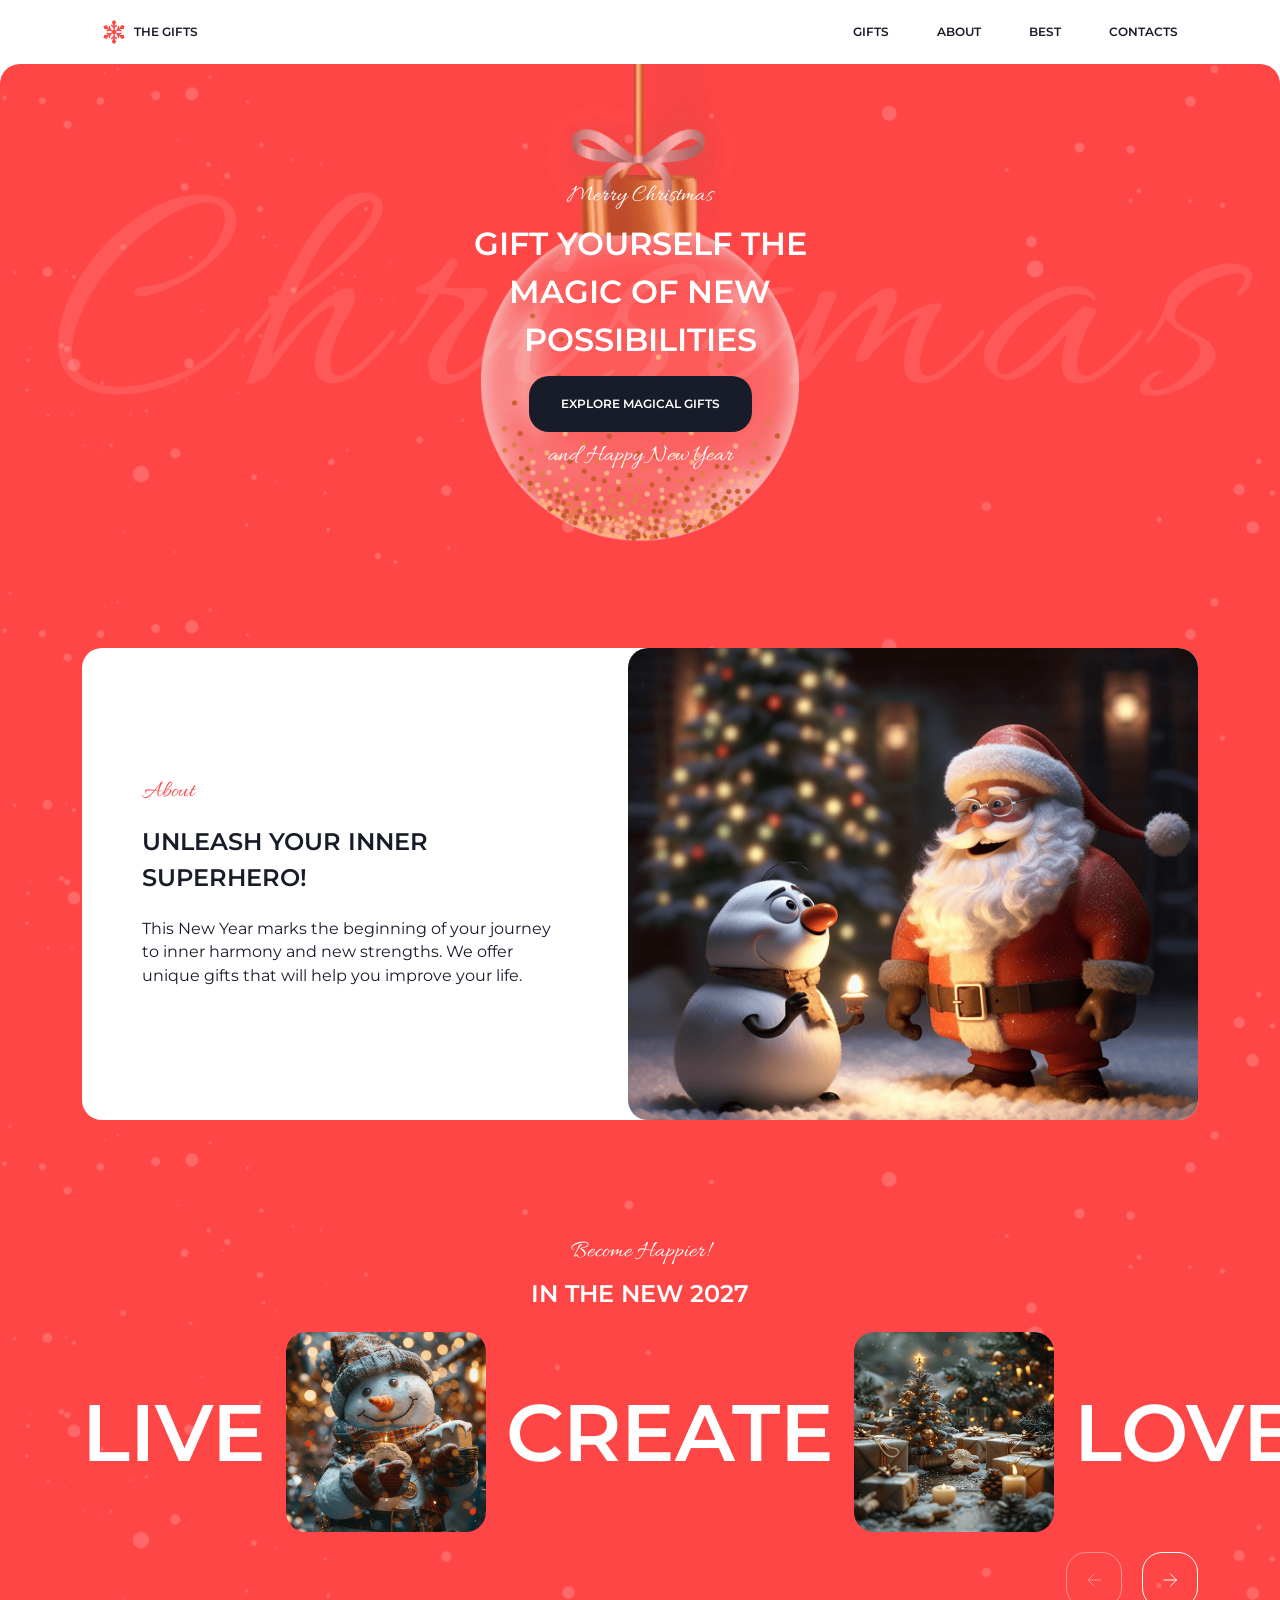
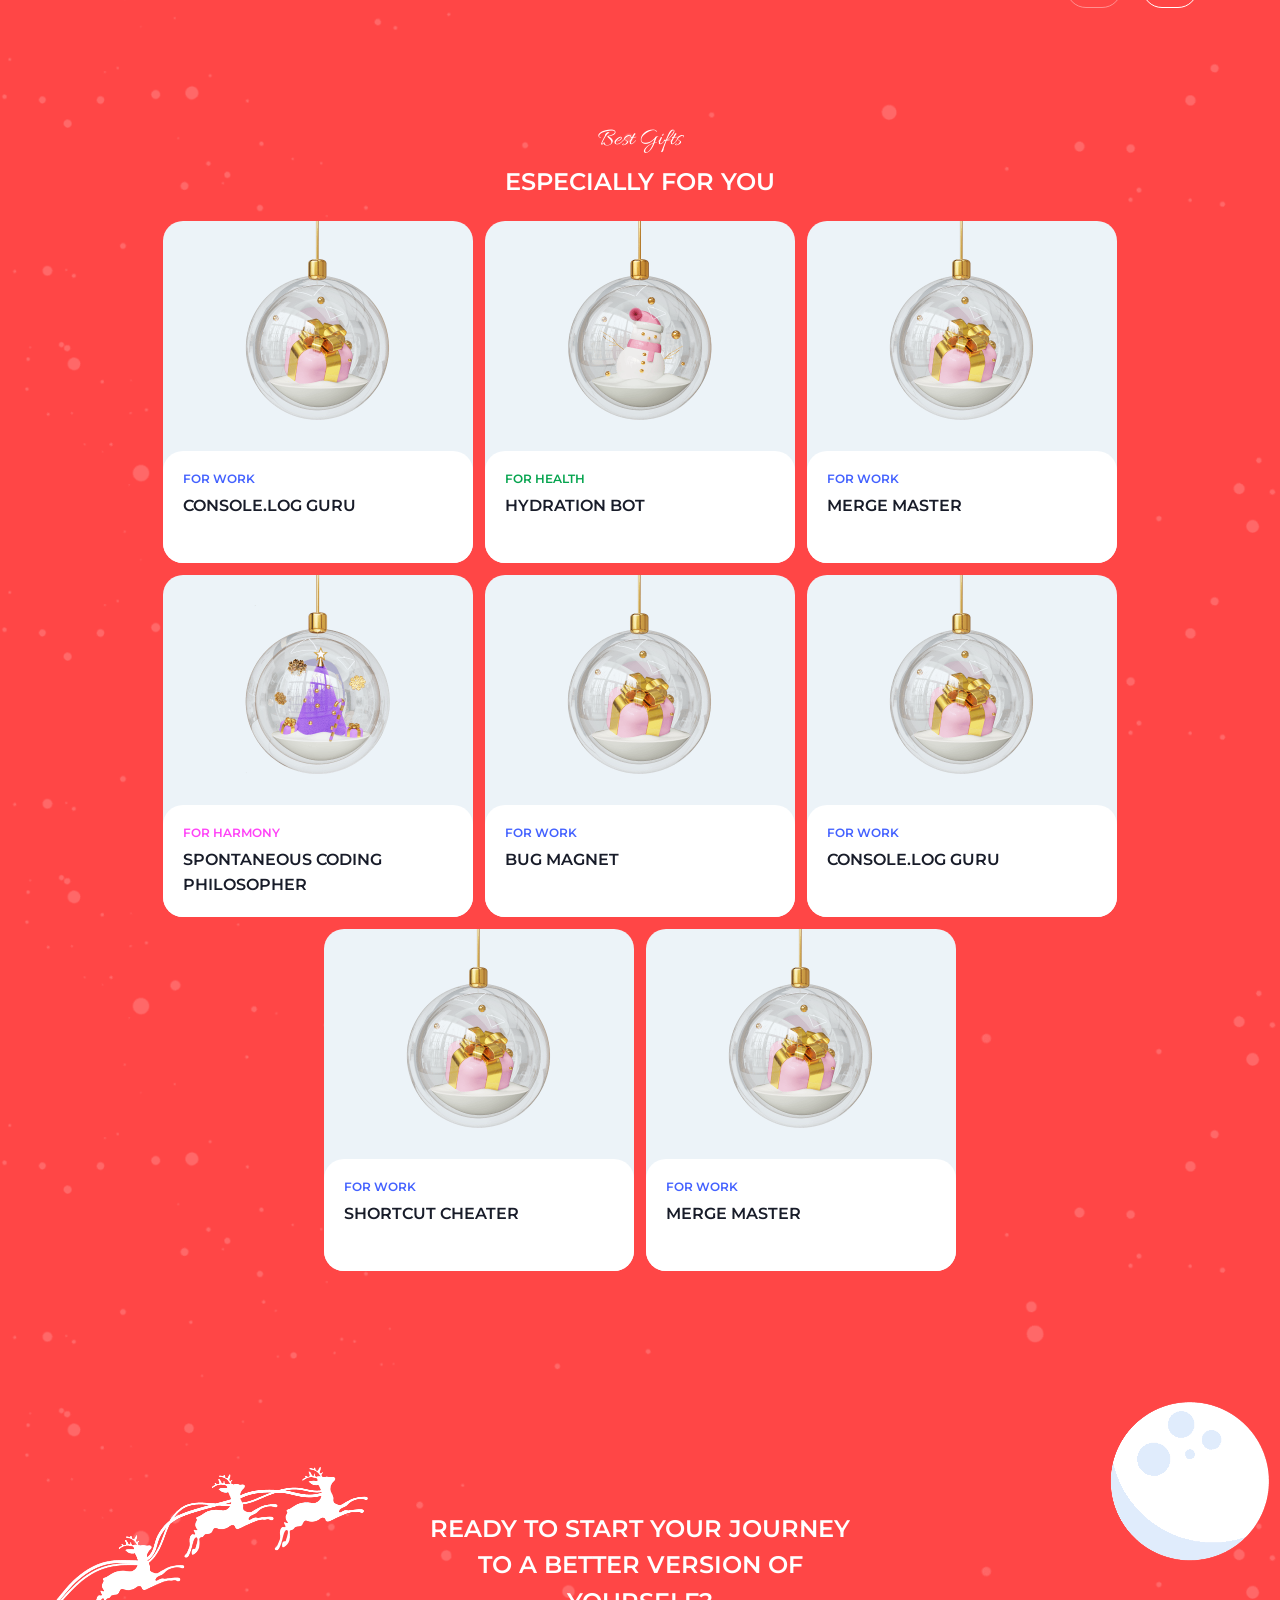
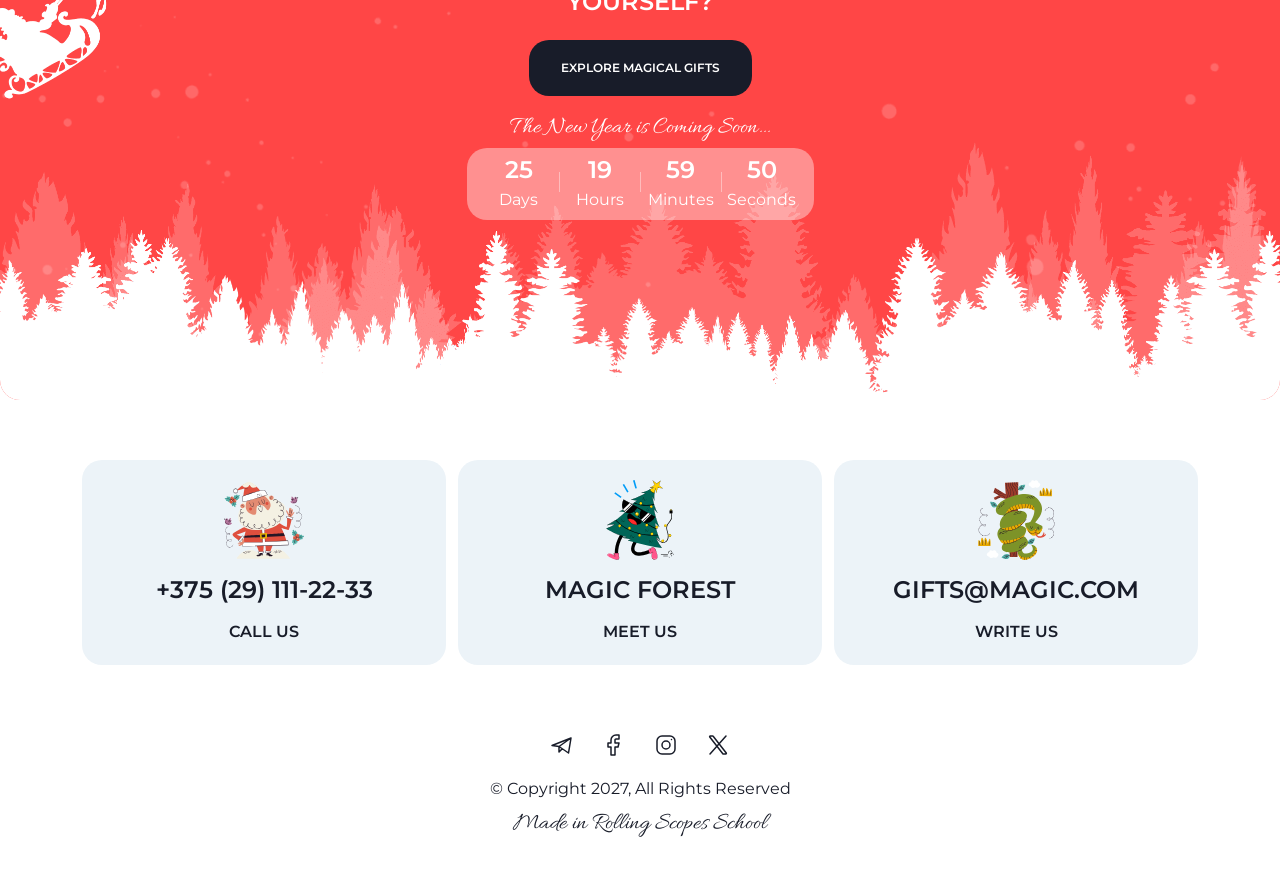
==== commit b48e28c6: "refractor: card creation from JSON on main page" ====
--- a/index.html
+++ b/index.html
@@ -343,6 +343,7 @@
   <script type="module" src="./JS/globalVars.js"></script>
   <script src="./JS/burger.js"></script>
   <script src="./JS/Slider.js"></script>
+  <script type="module" src="./JS/giftCardCreator.js"></script>
   <script src="./JS/timer.js"></script>
   <script type="module" src="./JS/giftModal.js"></script>
 </body>
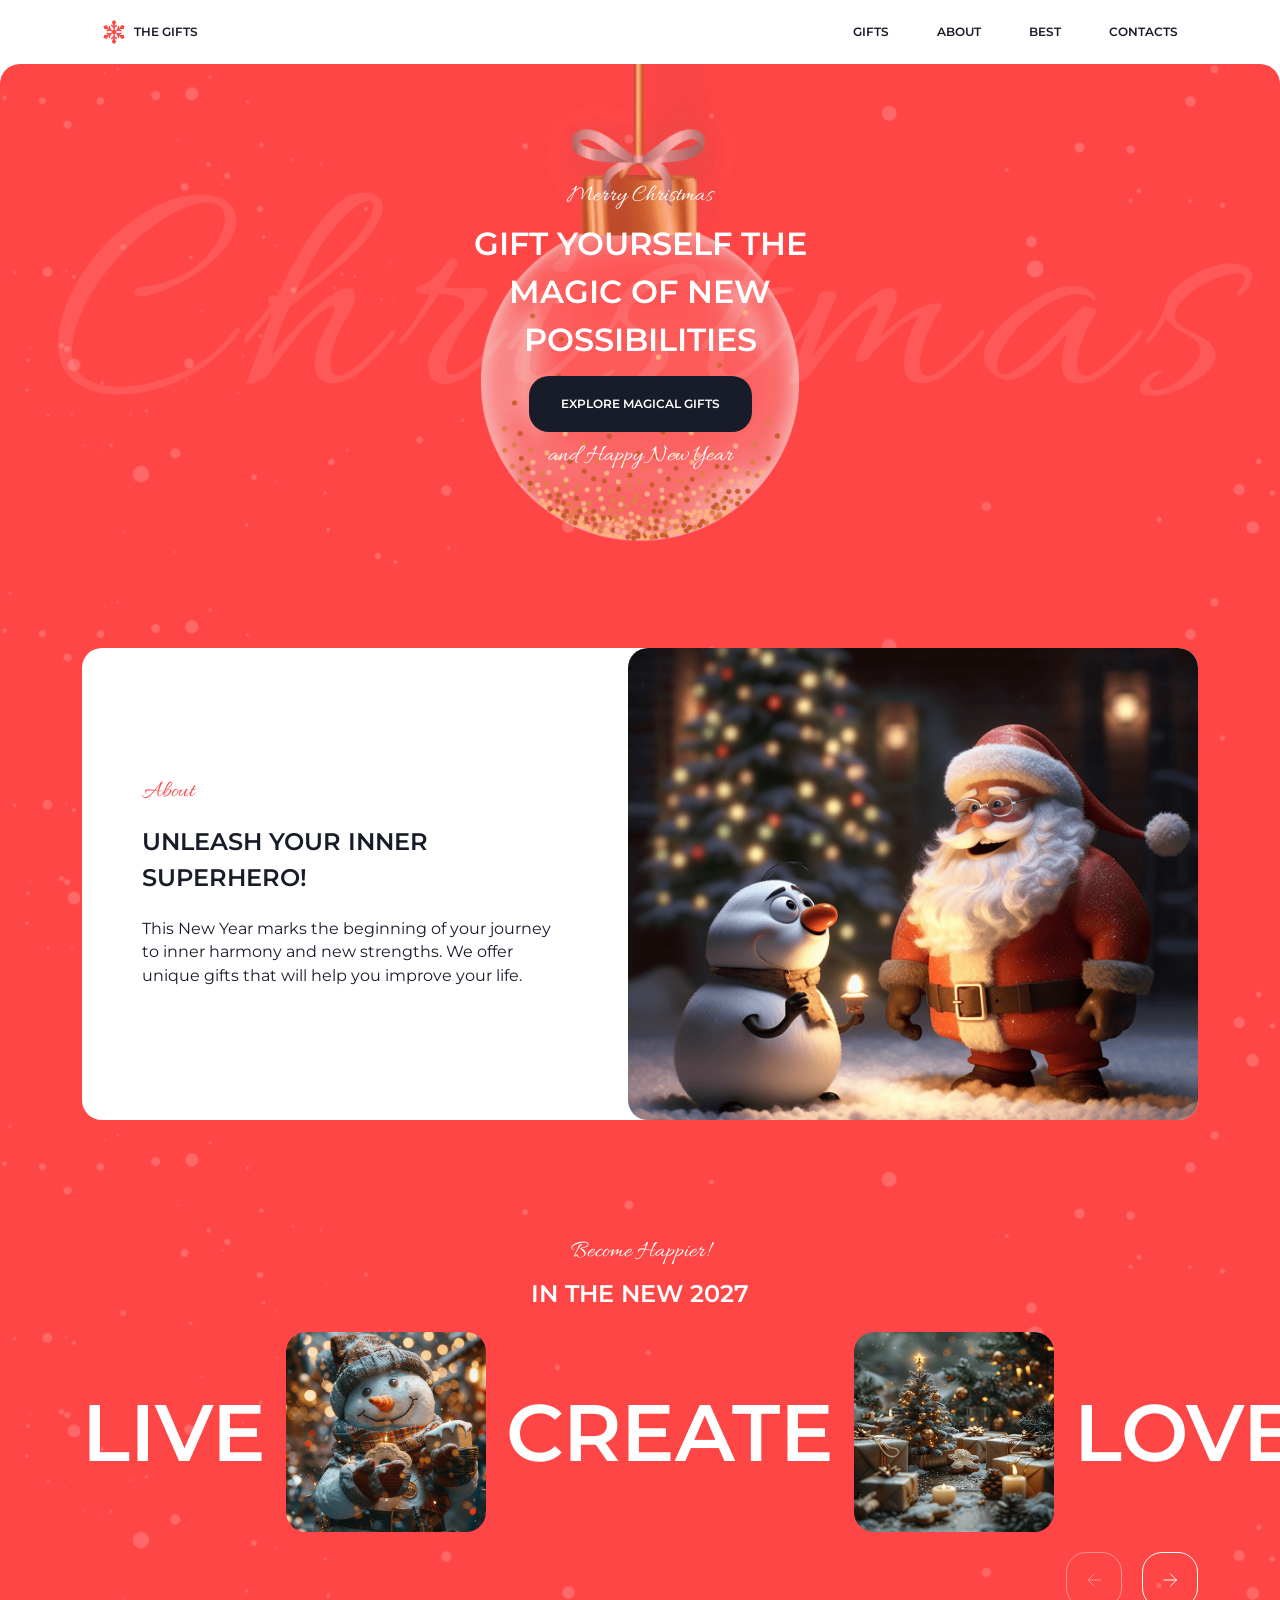
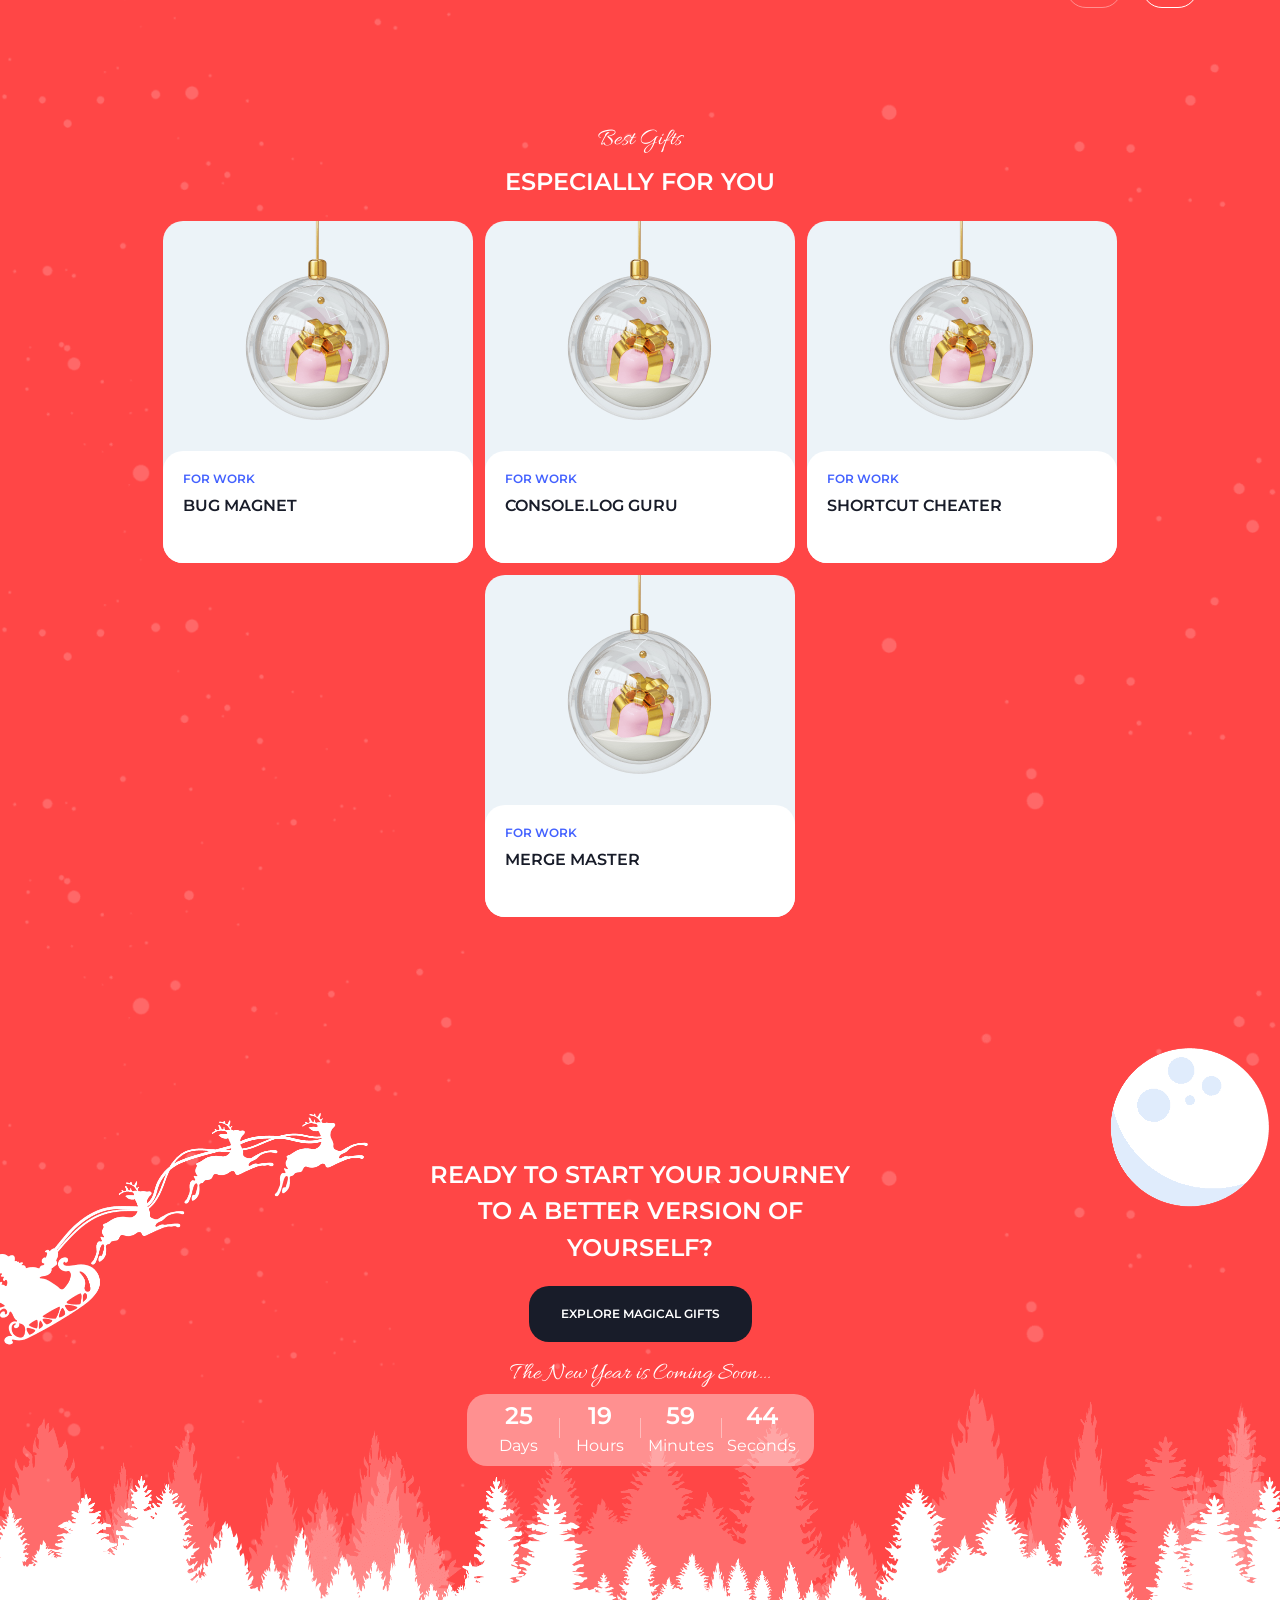
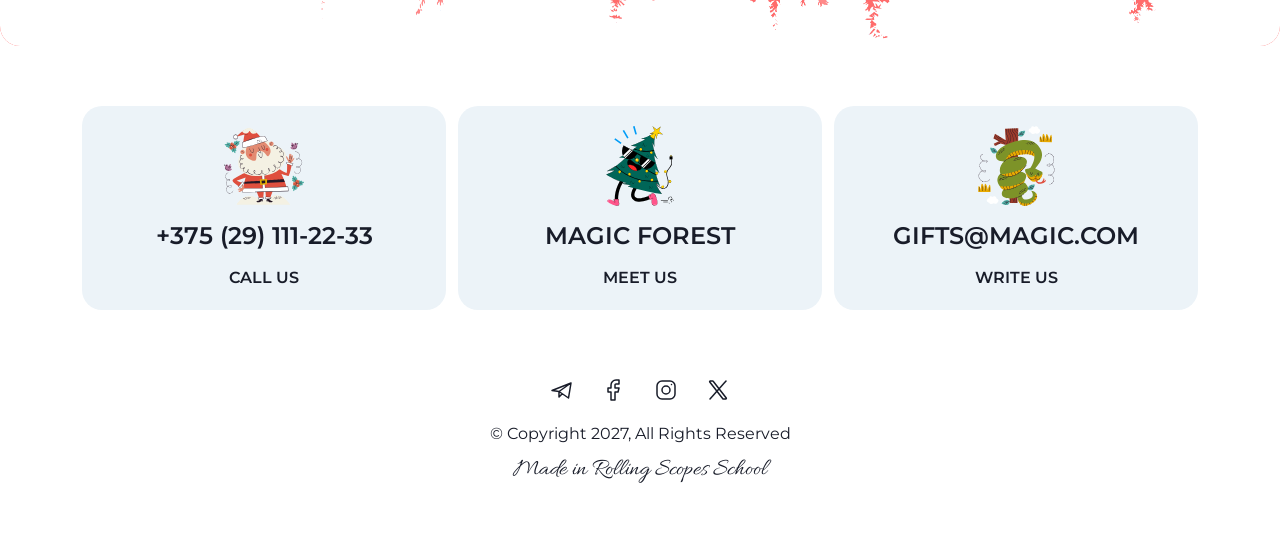
==== commit 242043f0: "refractor: remove old code" ====
--- a/index.html
+++ b/index.html
@@ -140,49 +140,6 @@
           </header>
 
           <div class="card-container gap-12 text-left">
-            <article class="card" data-card-type="work">
-              <div class="image-container">
-                <img src="./images/gifts/gift-for-work.png" alt="Gift for work">
-              </div>
-
-              <div class="card-text">
-                <span class="card-tag">For work</span>
-                <h2 class="card-title">Console.log Guru</h2>
-              </div>
-            </article>
-
-            <article class="card" data-card-type="health">
-              <div class="image-container">
-                <img src="./images/gifts/gift-for-health.png" alt="Gift for health">
-              </div>
-
-              <div class="card-text">
-                <span class="card-tag">For health</span>
-                <h2 class="card-title">Hydration Bot</h2>
-              </div>
-            </article>
-
-            <article class="card" data-card-type="work">
-              <div class="image-container">
-                <img src="./images/gifts/gift-for-work.png" alt="Gift for work">
-              </div>
-
-              <div class="card-text">
-                <span class="card-tag">For work</span>
-                <h2 class="card-title">Merge Master</h2>
-              </div>
-            </article>
-
-            <article class="card" data-card-type="harmony">
-              <div class="image-container">
-                <img src="./images/gifts/gift-for-harmony.png" alt="Gift for harmony">
-              </div>
-
-              <div class="card-text">
-                <span class="card-tag">For harmony</span>
-                <h2 class="card-title">Spontaneous Coding Philosopher</h2>
-              </div>
-            </article>
           </div>
         </div>
       </section>
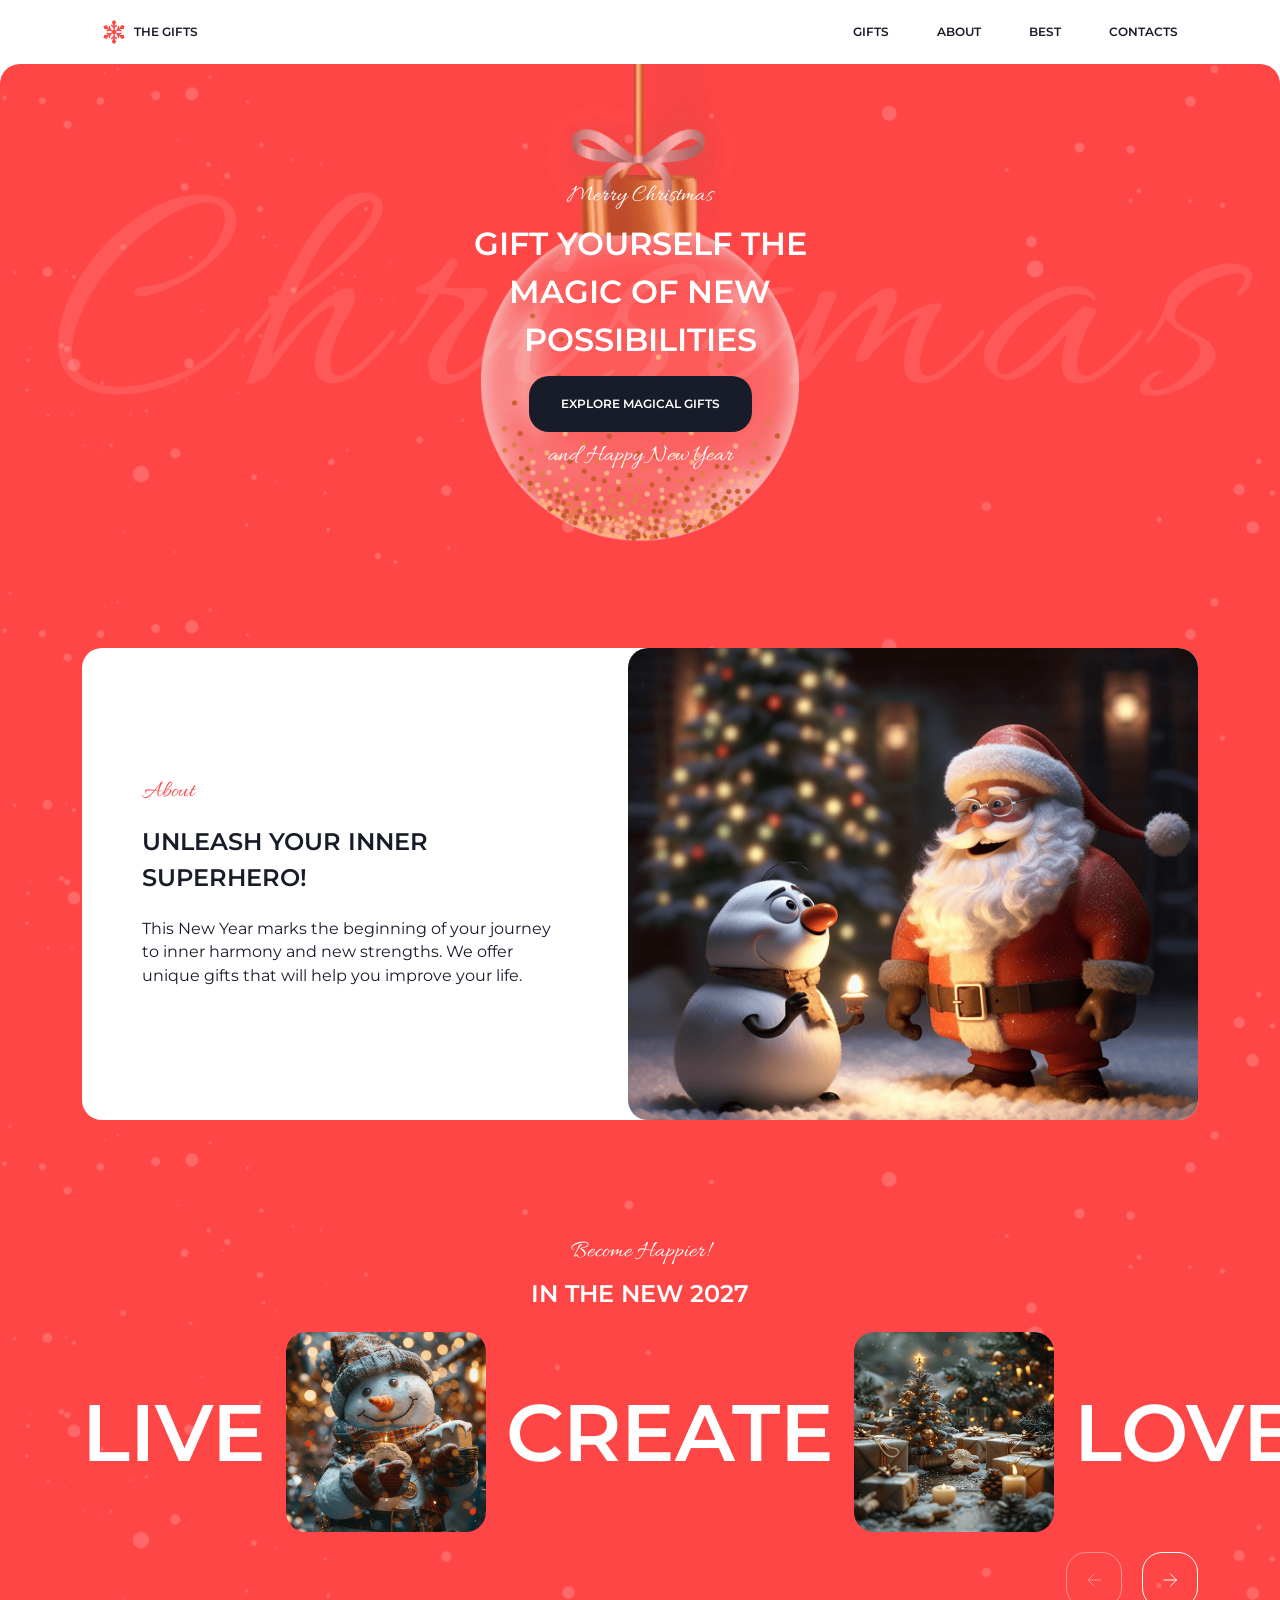
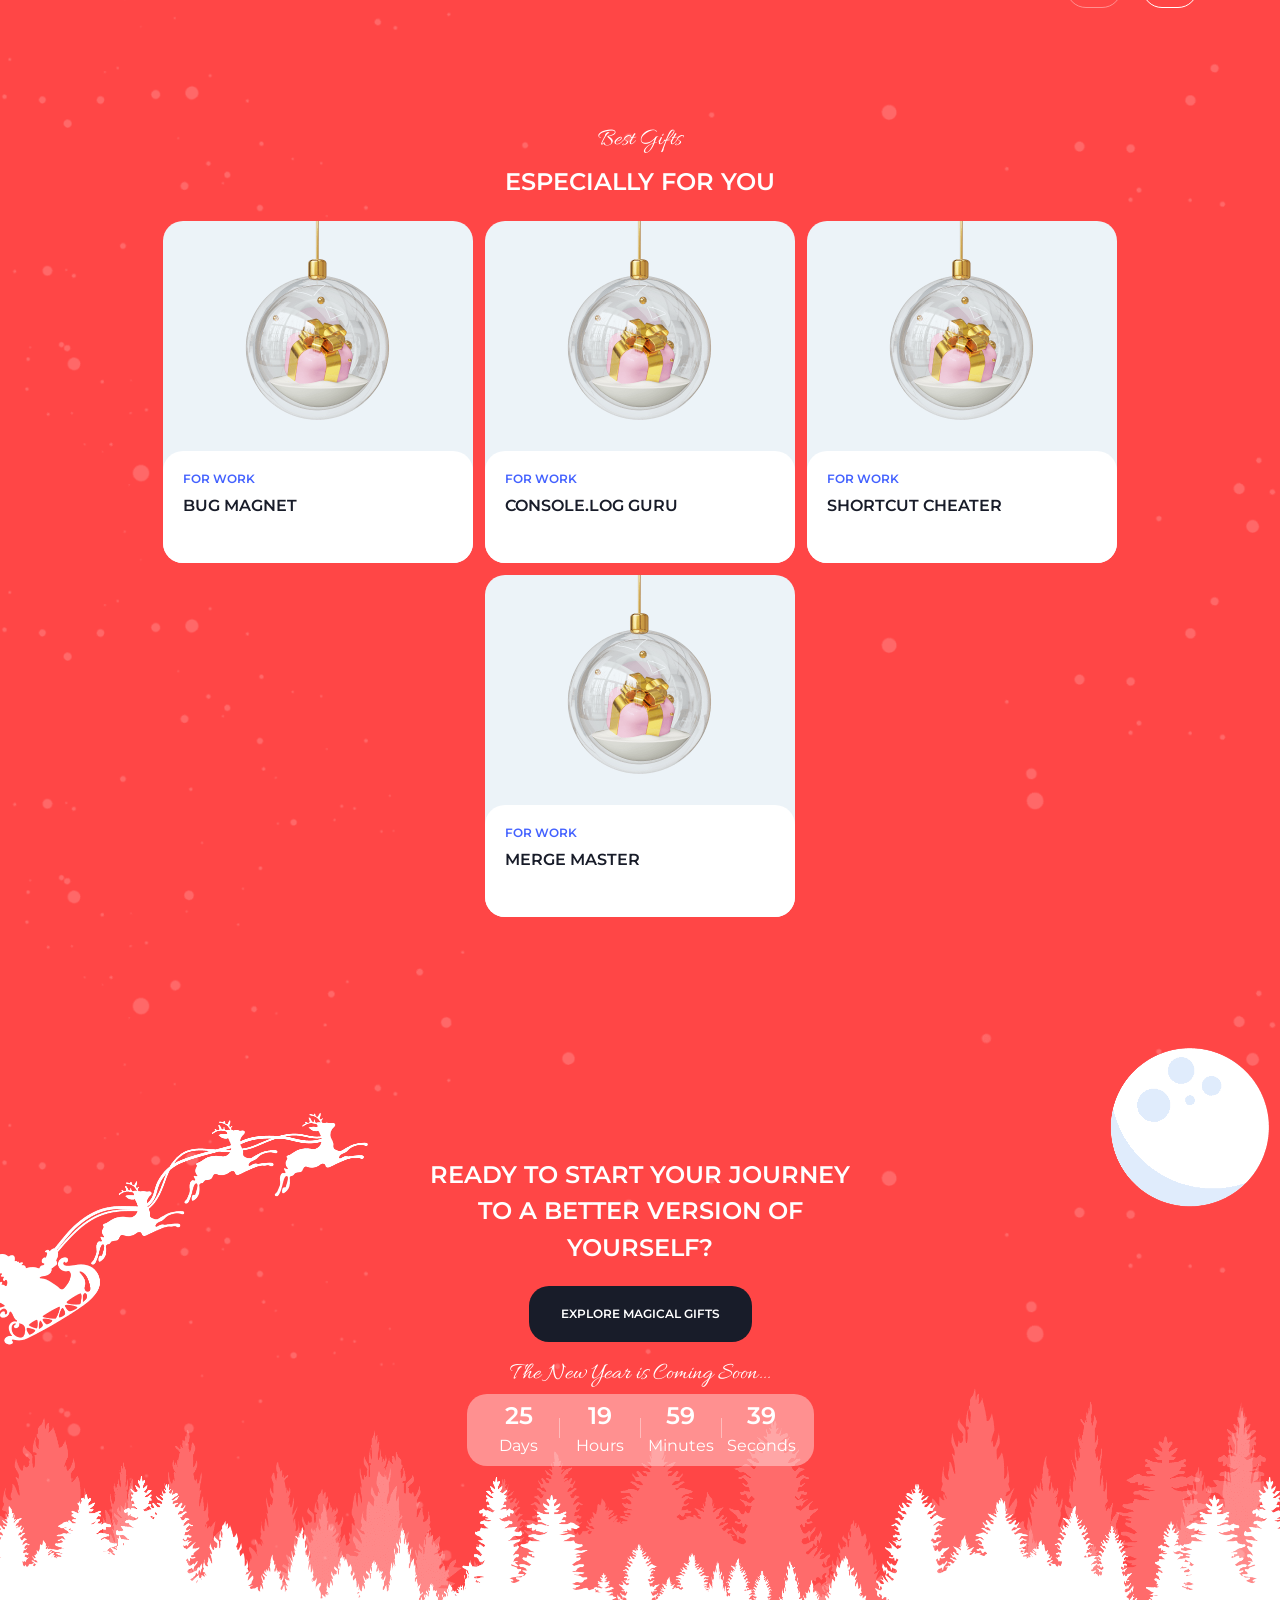
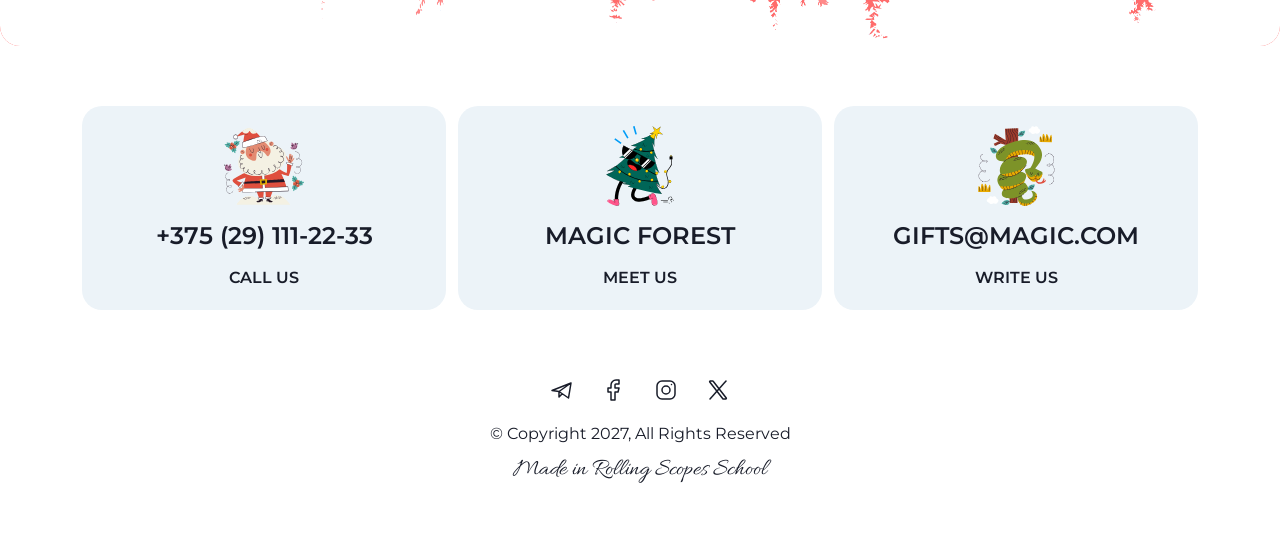
==== commit 11cb1c36: "feat: add scrollToTop button to main page" ====
--- a/index.html
+++ b/index.html
@@ -297,12 +297,21 @@
     </div>
   </dialog>
 
+  <button class="top-button top-button-hidden">
+    <svg width="24" height="24" viewBox="0 0 24 24" fill="none" xmlns="http://www.w3.org/2000/svg">
+      <path d="M12 5V19" stroke="#FF4646" stroke-linecap="round" stroke-linejoin="round" />
+      <path d="M18 11L12 5" stroke="#FF4646" stroke-linecap="round" stroke-linejoin="round" />
+      <path d="M6 11L12 5" stroke="#FF4646" stroke-linecap="round" stroke-linejoin="round" />
+    </svg>
+  </button>
+
   <script type="module" src="./JS/globalVars.js"></script>
   <script src="./JS/burger.js"></script>
   <script src="./JS/Slider.js"></script>
   <script type="module" src="./JS/giftCardCreator.js"></script>
   <script src="./JS/timer.js"></script>
   <script type="module" src="./JS/giftModal.js"></script>
+  <script src="../JS/scrollToTop.js"></script>
 </body>
 
 </html>
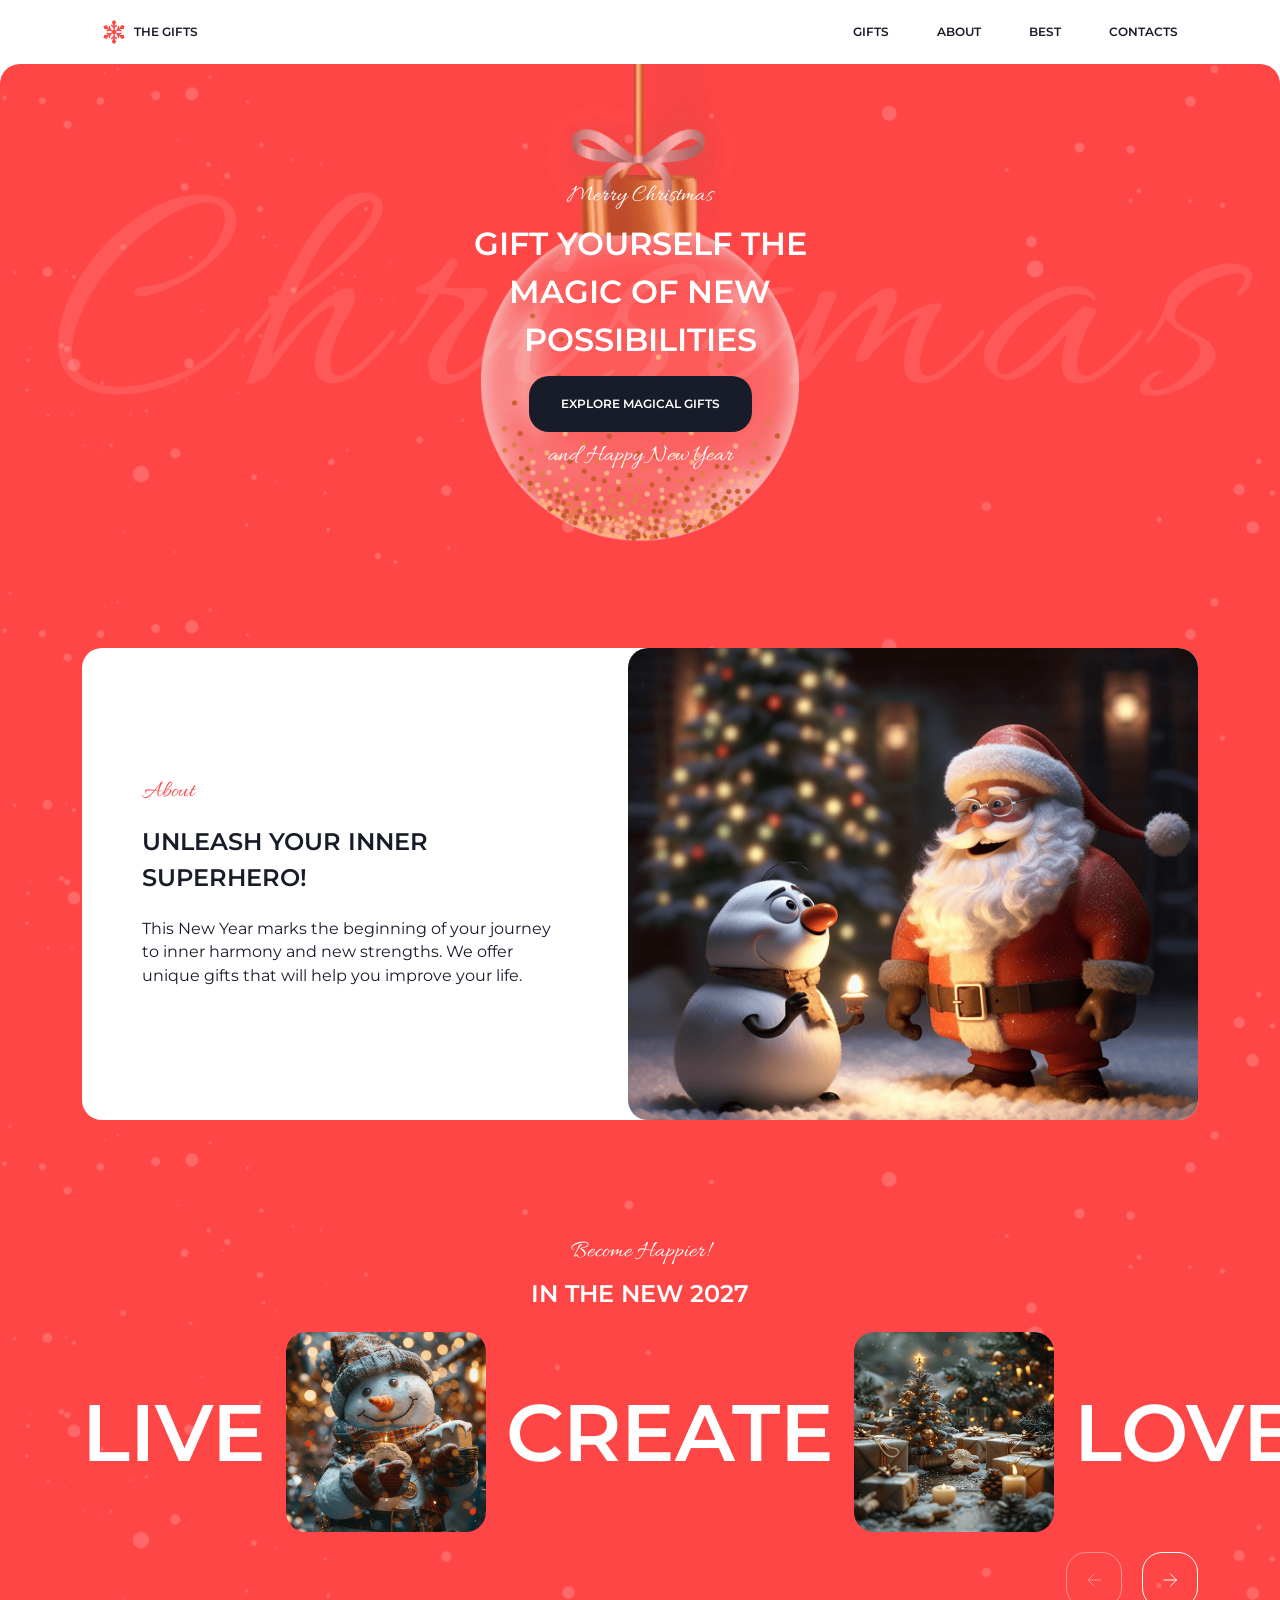
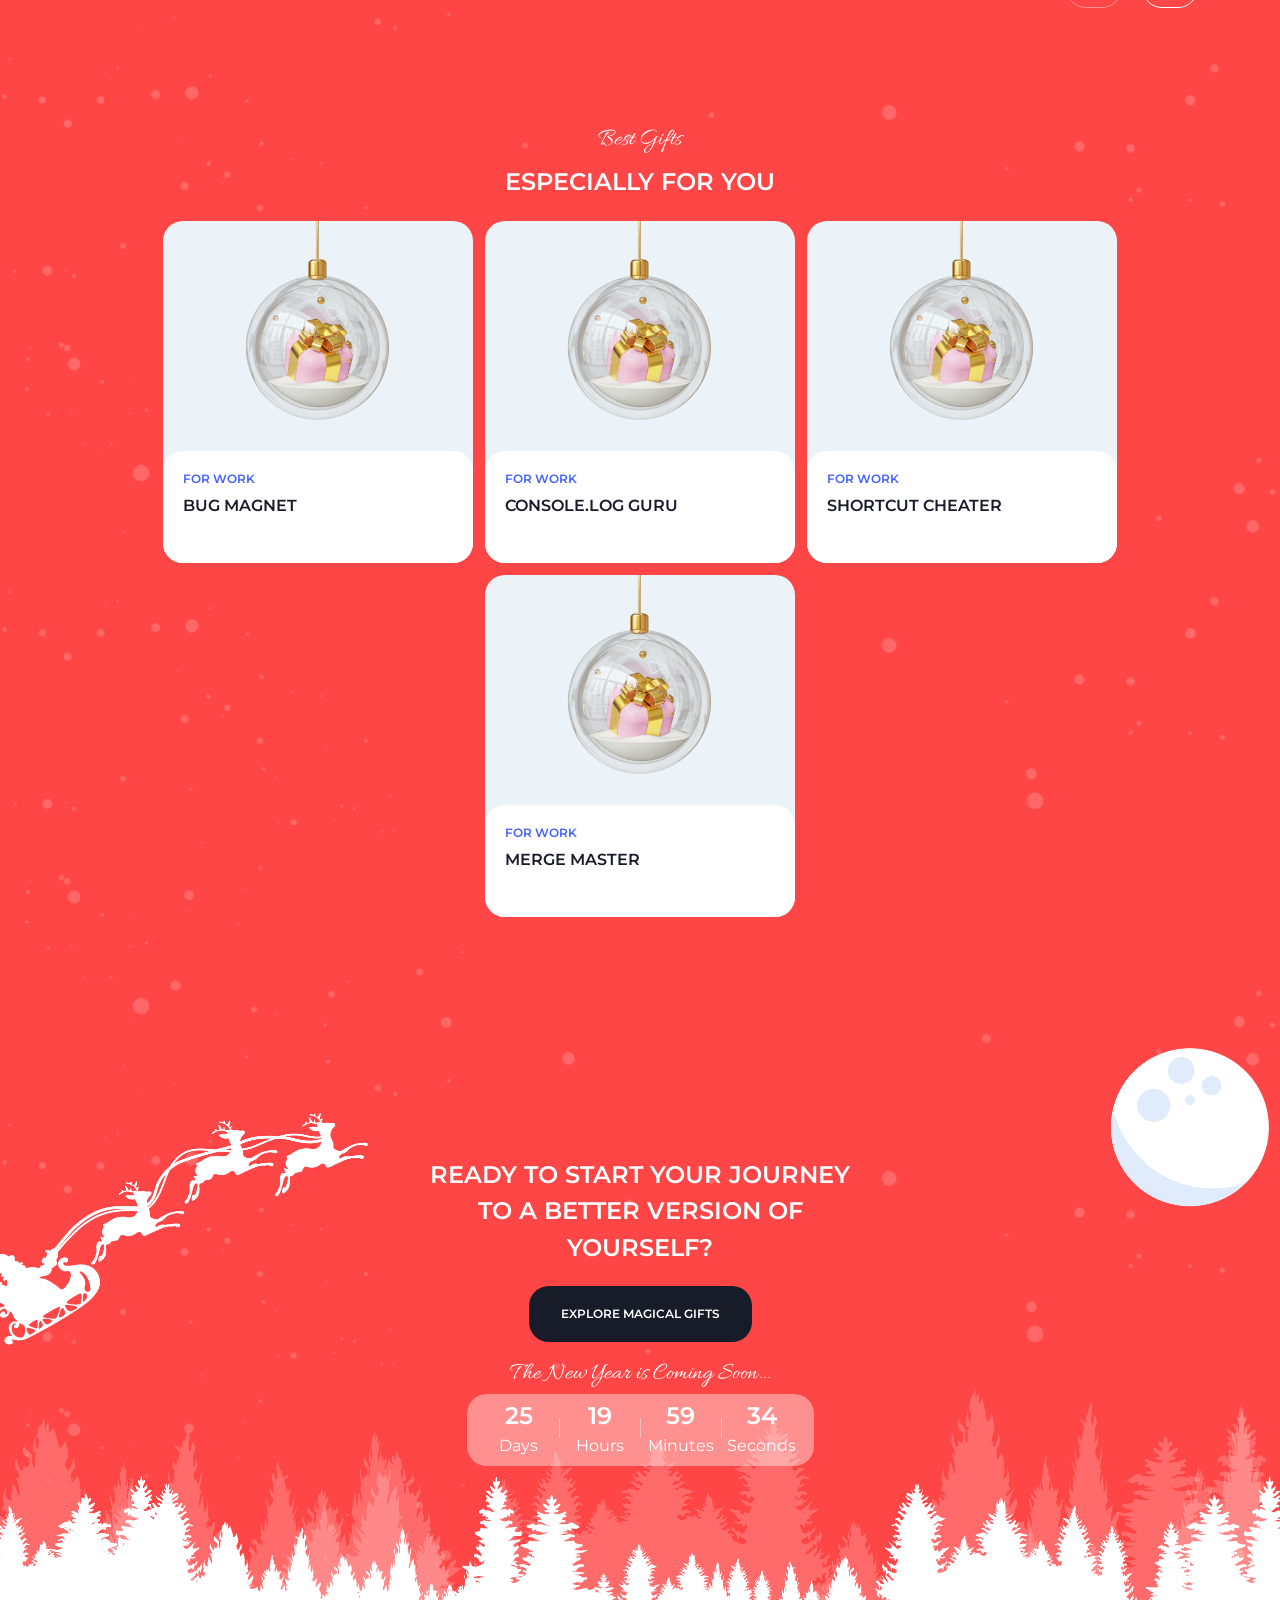
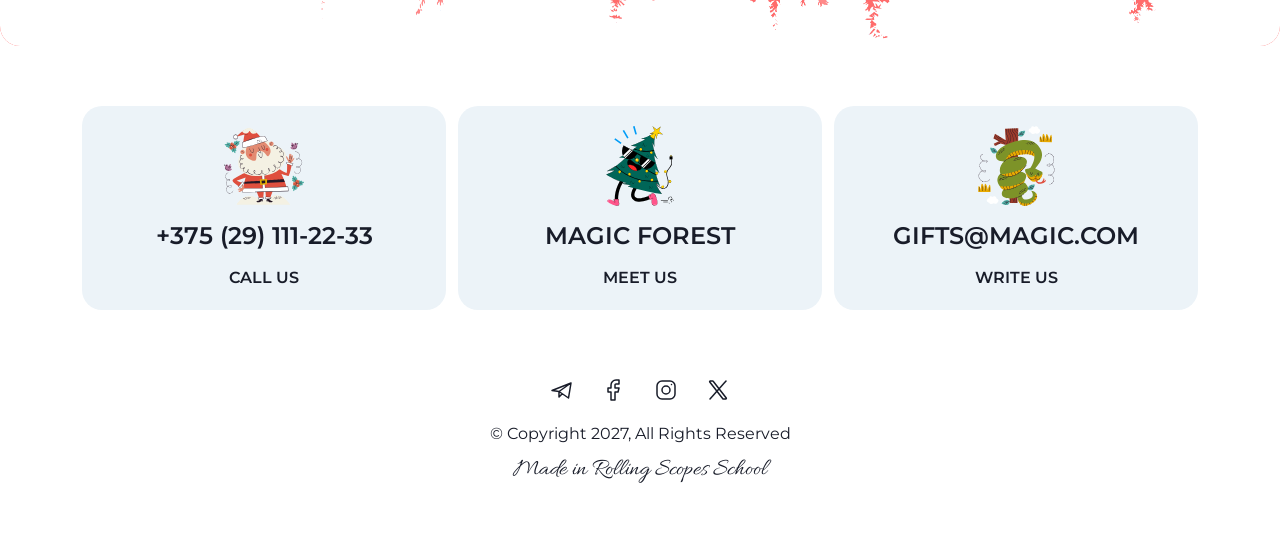
==== commit f174b912: "fix: main page missing paths" ====
--- a/index.html
+++ b/index.html
@@ -311,7 +311,7 @@
   <script type="module" src="./JS/giftCardCreator.js"></script>
   <script src="./JS/timer.js"></script>
   <script type="module" src="./JS/giftModal.js"></script>
-  <script src="../JS/scrollToTop.js"></script>
+  <script src="./JS/scrollToTop.js"></script>
 </body>
 
 </html>
